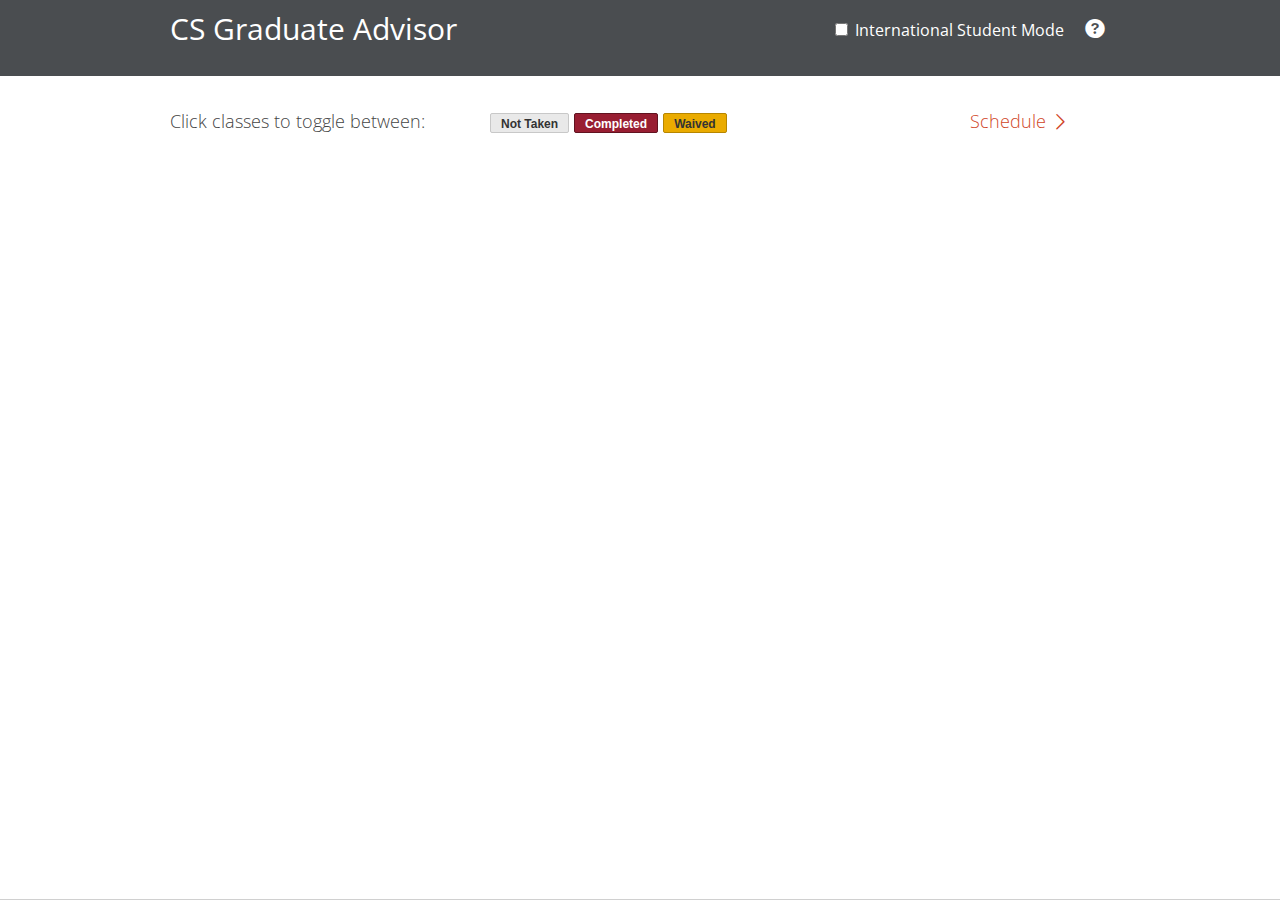
==== client/app/index.html @ e2f9afcc "Made help modal bigger so, hopefully, users won't have to scroll through it." ====
<!doctype html>
<html lang="en" ng-app="advisor">
  <head>
    <meta charset="utf-8">
    <meta http-equiv="X-UA-Compatible" content="IE=edge">
    <meta name="viewport" content="width=device-width, initial-scale=1">
    <title>UMSL Computer Science Graduate Advisor</title>

	<link href="css/gumby.css" rel="stylesheet">
	<link href="css/style.css" rel="stylesheet">

    <!-- HTML5 Shim and Respond.js IE8 support of HTML5 elements and media queries -->
    <!-- WARNING: Respond.js doesn't work if you view the page via file:// -->
    <!--[if lt IE 9]>
		<script src="https://oss.maxcdn.com/libs/html5shiv/3.7.0/html5shiv.js"></script>
		<script src="https://oss.maxcdn.com/libs/respond.js/1.4.2/respond.min.js"></script>
		<![endif]-->
  </head>
  <body ng-controller="MasterCtrl">
	<div class="navbar">
	  <div class="row">
		<h3 class="four columns logo">
		  <a href="#/">CS Graduate Advisor</a>
		</h3>
        <nav class="eight columns pull_right">
          <ul id="main-nav">
            <li>
              <input id="international-user" type="checkbox" ng-model="user.intl">
              <label for="international-user">International Student Mode</label>
            </li>
            <li>
              <i class="icon-help-circled help" ng-click="help = true"></i>
            </li>
          </ul>
        </nav>
	  </div>
      <adv-progress></adv-progress>
    </div>

    <adv-modal show="help" class="help">
      <h4>Need help?</h4>
      <p><a href="http://www.umsl.edu/mathcs/index.html" target="_blank">Department Home</a></p>
      <p><a href="http://www.umsl.edu/mathcs/graduate-studies/ms-compsci.html" target="_blank">Official Degree Requirements</a></p>
      <p>This system serves to help you, the UMSL Master's of Science in Computer Science student, see your progress through your courses and choose those that will help you complete your degree.</p>
      <p>The first step is to input those classes that you have completed or waived.  Click or tap once the box representing each class you have completed and twice the box for each class you have had waived.  If you want to read a description of a class, click the &quot;i&quot; symbol at the top right corner of each class box.  As you input your course history, the progress bars on the top of the screen will update to reflect your selections.</p>
      <p>Once you have marked courses to reflect your current progress, click the &quot;Schedule&quot; link to pick classes for the future.  You can either hand-pick classes in each semester, or use the Auto-Schedule function to have classes selected for you.  Either way, notifications will be displayed at the bottom of the page to help you determine which classes you still need to complete your degree.</p>
      <p>Click or tap the &quot;Auto-Schedule&quot; button to let the system pick classes for you.  A dialog will ask you your preferences for how many classes you would like to take per semester or in how many semesters you would like to graduate; all of these are optional.  Click the "Start Scheduling" button to ask the system to select your classes.</p>
      <p>The &quot;International Student Mode&quot; check-box enforces the requirement that students with study visas must take at least nine (9) hours every semester to be considered full-time and maintain their status.</p>
      <p>Keep in mind that there are non-course requirements for graduation.  After you have completed 21 hours of graduate study, you must notify the department administrative assistant the semester before you intend to graduate.  You must also attend five (5) or more department colloquia.</p>   
    </adv-modal>
      

    <adv-notify></adv-notify>
	<div ng-view></div>
	<script src="lib/angular/angular.js"></script>
	<script src="lib/angular/angular-route.js"></script>
	<script src="lib/fastclick/fastclick.js"></script>
	<script src="js/app.js"></script>
	<script src="js/services.js"></script>
	<script src="js/controllers.js"></script>
	<!-- <script src="js/filters.js"></script> -->
	<script src="js/directives.js"></script>
  </body>
</html>
---- client/app/css/gumby.css ----
@charset "UTF-8";
@import url(//fonts.googleapis.com/css?family=Open+Sans:400,300,600,700);
/**
* Gumby Framework
* ---------------
*
* Follow @gumbycss on twitter and spread the love.
* We worked super hard on making this awesome and released it to the web.
* All we ask is you leave this intact. #gumbyisawesome
*
* Gumby Framework
* http://gumbyframework.com
*
* Built with love by your friends @digitalsurgeons
* http://www.digitalsurgeons.com
*
* Free to use under the MIT license.
* http://www.opensource.org/licenses/mit-license.php
*/
html, body, div, span, applet, object, iframe, h1, h2, h3, h4, h5, h6, p, blockquote, pre, a, abbr, acronym, address, big, cite, code, del, dfn, em, img, ins, kbd, q, s, samp, small, strike, strong, sub, sup, tt, var, b, u, i, center, dl, dt, dd, ol, ul, li, fieldset, form, label, legend, table, caption, tbody, tfoot, thead, tr, th, td, article, aside, canvas, details, embed, figure, figcaption, footer, header, hgroup, menu, nav, output, ruby, section, summary, time, mark, audio, video { margin: 0; padding: 0; border: 0; font: inherit; font-size: 100%; vertical-align: baseline; }

html { line-height: 1; }

ol, ul { list-style: none; }

table { border-collapse: collapse; border-spacing: 0; }

caption, th, td { text-align: left; font-weight: normal; vertical-align: middle; }

q, blockquote { quotes: none; }
q:before, q:after, blockquote:before, blockquote:after { content: ""; content: none; }

a img { border: none; }

article, aside, details, figcaption, figure, footer, header, hgroup, menu, nav, section, summary { display: block; }

.pull_right { float: right; }

.pull_left { float: left; }

/* Base Styles */
* html { font-size: 100%; }

html { font-size: 16px; line-height: 1.625em; }

* { -webkit-box-sizing: border-box; -moz-box-sizing: border-box; box-sizing: border-box; }

body { background: white; font-family: "Open Sans"; font-weight: 400; color: #555555; position: relative; -webkit-font-smoothing: antialiased; -moz-osx-font-smoothing: grayscale; }
@media only screen and (max-width: 767px) { body { -webkit-text-size-adjust: none; -ms-text-size-adjust: none; width: 100%; min-width: 0; } }

html, body { height: 100%; }

.hide { display: none; }

.hide.active, .show { display: block; }

.icon-note.icon-left a:before, .icon-note.icon-right a:after, i.icon-note:before { content: "\266a"; height: inherit; }

.icon-note-beamed.icon-left a:before, .icon-note-beamed.icon-right a:after, i.icon-note-beamed:before { content: "\266b"; height: inherit; }

.icon-music.icon-left a:before, .icon-music.icon-right a:after, i.icon-music:before { content: "🎵"; height: inherit; }

.icon-search.icon-left a:before, .icon-search.icon-right a:after, i.icon-search:before { content: "🔍"; height: inherit; }

.icon-flashlight.icon-left a:before, .icon-flashlight.icon-right a:after, i.icon-flashlight:before { content: "🔦"; height: inherit; }

.icon-mail.icon-left a:before, .icon-mail.icon-right a:after, i.icon-mail:before { content: "\2709"; height: inherit; }

.icon-heart.icon-left a:before, .icon-heart.icon-right a:after, i.icon-heart:before { content: "\2665"; height: inherit; }

.icon-heart-empty.icon-left a:before, .icon-heart-empty.icon-right a:after, i.icon-heart-empty:before { content: "\2661"; height: inherit; }

.icon-star.icon-left a:before, .icon-star.icon-right a:after, i.icon-star:before { content: "\2605"; height: inherit; }

.icon-star-empty.icon-left a:before, .icon-star-empty.icon-right a:after, i.icon-star-empty:before { content: "\2606"; height: inherit; }

.icon-user.icon-left a:before, .icon-user.icon-right a:after, i.icon-user:before { content: "👤"; height: inherit; }

.icon-users.icon-left a:before, .icon-users.icon-right a:after, i.icon-users:before { content: "👥"; height: inherit; }

.icon-user-add.icon-left a:before, .icon-user-add.icon-right a:after, i.icon-user-add:before { content: "\e700"; height: inherit; }

.icon-video.icon-left a:before, .icon-video.icon-right a:after, i.icon-video:before { content: "🎬"; height: inherit; }

.icon-picture.icon-left a:before, .icon-picture.icon-right a:after, i.icon-picture:before { content: "🌄"; height: inherit; }

.icon-camera.icon-left a:before, .icon-camera.icon-right a:after, i.icon-camera:before { content: "📷"; height: inherit; }

.icon-layout.icon-left a:before, .icon-layout.icon-right a:after, i.icon-layout:before { content: "\268f"; height: inherit; }

.icon-menu.icon-left a:before, .icon-menu.icon-right a:after, i.icon-menu:before { content: "\2630"; height: inherit; }

.icon-check.icon-left a:before, .icon-check.icon-right a:after, i.icon-check:before { content: "\2713"; height: inherit; }

.icon-cancel.icon-left a:before, .icon-cancel.icon-right a:after, i.icon-cancel:before { content: "\2715"; height: inherit; }

.icon-cancel-circled.icon-left a:before, .icon-cancel-circled.icon-right a:after, i.icon-cancel-circled:before { content: "\2716"; height: inherit; }

.icon-cancel-squared.icon-left a:before, .icon-cancel-squared.icon-right a:after, i.icon-cancel-squared:before { content: "\274e"; height: inherit; }

.icon-plus.icon-left a:before, .icon-plus.icon-right a:after, i.icon-plus:before { content: "\2b"; height: inherit; }

.icon-plus-circled.icon-left a:before, .icon-plus-circled.icon-right a:after, i.icon-plus-circled:before { content: "\2795"; height: inherit; }

.icon-plus-squared.icon-left a:before, .icon-plus-squared.icon-right a:after, i.icon-plus-squared:before { content: "\229e"; height: inherit; }

.icon-minus.icon-left a:before, .icon-minus.icon-right a:after, i.icon-minus:before { content: "\2d"; height: inherit; }

.icon-minus-circled.icon-left a:before, .icon-minus-circled.icon-right a:after, i.icon-minus-circled:before { content: "\2796"; height: inherit; }

.icon-minus-squared.icon-left a:before, .icon-minus-squared.icon-right a:after, i.icon-minus-squared:before { content: "\229f"; height: inherit; }

.icon-help.icon-left a:before, .icon-help.icon-right a:after, i.icon-help:before { content: "\2753"; height: inherit; }

.icon-help-circled.icon-left a:before, .icon-help-circled.icon-right a:after, i.icon-help-circled:before { content: "\e704"; height: inherit; }

.icon-info.icon-left a:before, .icon-info.icon-right a:after, i.icon-info:before { content: "\2139"; height: inherit; }

.icon-info-circled.icon-left a:before, .icon-info-circled.icon-right a:after, i.icon-info-circled:before { content: "\e705"; height: inherit; }

.icon-back.icon-left a:before, .icon-back.icon-right a:after, i.icon-back:before { content: "🔙"; height: inherit; }

.icon-home.icon-left a:before, .icon-home.icon-right a:after, i.icon-home:before { content: "\2302"; height: inherit; }

.icon-link.icon-left a:before, .icon-link.icon-right a:after, i.icon-link:before { content: "🔗"; height: inherit; }

.icon-attach.icon-left a:before, .icon-attach.icon-right a:after, i.icon-attach:before { content: "📎"; height: inherit; }

.icon-lock.icon-left a:before, .icon-lock.icon-right a:after, i.icon-lock:before { content: "🔒"; height: inherit; }

.icon-lock-open.icon-left a:before, .icon-lock-open.icon-right a:after, i.icon-lock-open:before { content: "🔓"; height: inherit; }

.icon-eye.icon-left a:before, .icon-eye.icon-right a:after, i.icon-eye:before { content: "\e70a"; height: inherit; }

.icon-tag.icon-left a:before, .icon-tag.icon-right a:after, i.icon-tag:before { content: "\e70c"; height: inherit; }

.icon-bookmark.icon-left a:before, .icon-bookmark.icon-right a:after, i.icon-bookmark:before { content: "🔖"; height: inherit; }

.icon-bookmarks.icon-left a:before, .icon-bookmarks.icon-right a:after, i.icon-bookmarks:before { content: "📑"; height: inherit; }

.icon-flag.icon-left a:before, .icon-flag.icon-right a:after, i.icon-flag:before { content: "\2691"; height: inherit; }

.icon-thumbs-up.icon-left a:before, .icon-thumbs-up.icon-right a:after, i.icon-thumbs-up:before { content: "👍"; height: inherit; }

.icon-thumbs-down.icon-left a:before, .icon-thumbs-down.icon-right a:after, i.icon-thumbs-down:before { content: "👎"; height: inherit; }

.icon-download.icon-left a:before, .icon-download.icon-right a:after, i.icon-download:before { content: "📥"; height: inherit; }

.icon-upload.icon-left a:before, .icon-upload.icon-right a:after, i.icon-upload:before { content: "📤"; height: inherit; }

.icon-upload-cloud.icon-left a:before, .icon-upload-cloud.icon-right a:after, i.icon-upload-cloud:before { content: "\e711"; height: inherit; }

.icon-reply.icon-left a:before, .icon-reply.icon-right a:after, i.icon-reply:before { content: "\e712"; height: inherit; }

.icon-reply-all.icon-left a:before, .icon-reply-all.icon-right a:after, i.icon-reply-all:before { content: "\e713"; height: inherit; }

.icon-forward.icon-left a:before, .icon-forward.icon-right a:after, i.icon-forward:before { content: "\27a6"; height: inherit; }

.icon-quote.icon-left a:before, .icon-quote.icon-right a:after, i.icon-quote:before { content: "\275e"; height: inherit; }

.icon-code.icon-left a:before, .icon-code.icon-right a:after, i.icon-code:before { content: "\e714"; height: inherit; }

.icon-export.icon-left a:before, .icon-export.icon-right a:after, i.icon-export:before { content: "\e715"; height: inherit; }

.icon-pencil.icon-left a:before, .icon-pencil.icon-right a:after, i.icon-pencil:before { content: "\270e"; height: inherit; }

.icon-feather.icon-left a:before, .icon-feather.icon-right a:after, i.icon-feather:before { content: "\2712"; height: inherit; }

.icon-print.icon-left a:before, .icon-print.icon-right a:after, i.icon-print:before { content: "\e716"; height: inherit; }

.icon-retweet.icon-left a:before, .icon-retweet.icon-right a:after, i.icon-retweet:before { content: "\e717"; height: inherit; }

.icon-keyboard.icon-left a:before, .icon-keyboard.icon-right a:after, i.icon-keyboard:before { content: "\2328"; height: inherit; }

.icon-comment.icon-left a:before, .icon-comment.icon-right a:after, i.icon-comment:before { content: "\e718"; height: inherit; }

.icon-chat.icon-left a:before, .icon-chat.icon-right a:after, i.icon-chat:before { content: "\e720"; height: inherit; }

.icon-bell.icon-left a:before, .icon-bell.icon-right a:after, i.icon-bell:before { content: "🔔"; height: inherit; }

.icon-attention.icon-left a:before, .icon-attention.icon-right a:after, i.icon-attention:before { content: "\26a0"; height: inherit; }

.icon-alert.icon-left a:before, .icon-alert.icon-right a:after, i.icon-alert:before { content: "💥"; height: inherit; }

.icon-vcard.icon-left a:before, .icon-vcard.icon-right a:after, i.icon-vcard:before { content: "\e722"; height: inherit; }

.icon-address.icon-left a:before, .icon-address.icon-right a:after, i.icon-address:before { content: "\e723"; height: inherit; }

.icon-location.icon-left a:before, .icon-location.icon-right a:after, i.icon-location:before { content: "\e724"; height: inherit; }

.icon-map.icon-left a:before, .icon-map.icon-right a:after, i.icon-map:before { content: "\e727"; height: inherit; }

.icon-direction.icon-left a:before, .icon-direction.icon-right a:after, i.icon-direction:before { content: "\27a2"; height: inherit; }

.icon-compass.icon-left a:before, .icon-compass.icon-right a:after, i.icon-compass:before { content: "\e728"; height: inherit; }

.icon-cup.icon-left a:before, .icon-cup.icon-right a:after, i.icon-cup:before { content: "\2615"; height: inherit; }

.icon-trash.icon-left a:before, .icon-trash.icon-right a:after, i.icon-trash:before { content: "\e729"; height: inherit; }

.icon-doc.icon-left a:before, .icon-doc.icon-right a:after, i.icon-doc:before { content: "\e730"; height: inherit; }

.icon-docs.icon-left a:before, .icon-docs.icon-right a:after, i.icon-docs:before { content: "\e736"; height: inherit; }

.icon-doc-landscape.icon-left a:before, .icon-doc-landscape.icon-right a:after, i.icon-doc-landscape:before { content: "\e737"; height: inherit; }

.icon-doc-text.icon-left a:before, .icon-doc-text.icon-right a:after, i.icon-doc-text:before { content: "📄"; height: inherit; }

.icon-doc-text-inv.icon-left a:before, .icon-doc-text-inv.icon-right a:after, i.icon-doc-text-inv:before { content: "\e731"; height: inherit; }

.icon-newspaper.icon-left a:before, .icon-newspaper.icon-right a:after, i.icon-newspaper:before { content: "📰"; height: inherit; }

.icon-book-open.icon-left a:before, .icon-book-open.icon-right a:after, i.icon-book-open:before { content: "📖"; height: inherit; }

.icon-book.icon-left a:before, .icon-book.icon-right a:after, i.icon-book:before { content: "📕"; height: inherit; }

.icon-folder.icon-left a:before, .icon-folder.icon-right a:after, i.icon-folder:before { content: "📁"; height: inherit; }

.icon-archive.icon-left a:before, .icon-archive.icon-right a:after, i.icon-archive:before { content: "\e738"; height: inherit; }

.icon-box.icon-left a:before, .icon-box.icon-right a:after, i.icon-box:before { content: "📦"; height: inherit; }

.icon-rss.icon-left a:before, .icon-rss.icon-right a:after, i.icon-rss:before { content: "\e73a"; height: inherit; }

.icon-phone.icon-left a:before, .icon-phone.icon-right a:after, i.icon-phone:before { content: "📞"; height: inherit; }

.icon-cog.icon-left a:before, .icon-cog.icon-right a:after, i.icon-cog:before { content: "\2699"; height: inherit; }

.icon-tools.icon-left a:before, .icon-tools.icon-right a:after, i.icon-tools:before { content: "\2692"; height: inherit; }

.icon-share.icon-left a:before, .icon-share.icon-right a:after, i.icon-share:before { content: "\e73c"; height: inherit; }

.icon-shareable.icon-left a:before, .icon-shareable.icon-right a:after, i.icon-shareable:before { content: "\e73e"; height: inherit; }

.icon-basket.icon-left a:before, .icon-basket.icon-right a:after, i.icon-basket:before { content: "\e73d"; height: inherit; }

.icon-bag.icon-left a:before, .icon-bag.icon-right a:after, i.icon-bag:before { content: "👜"; height: inherit; }

.icon-calendar.icon-left a:before, .icon-calendar.icon-right a:after, i.icon-calendar:before { content: "📅"; height: inherit; }

.icon-login.icon-left a:before, .icon-login.icon-right a:after, i.icon-login:before { content: "\e740"; height: inherit; }

.icon-logout.icon-left a:before, .icon-logout.icon-right a:after, i.icon-logout:before { content: "\e741"; height: inherit; }

.icon-mic.icon-left a:before, .icon-mic.icon-right a:after, i.icon-mic:before { content: "🎤"; height: inherit; }

.icon-mute.icon-left a:before, .icon-mute.icon-right a:after, i.icon-mute:before { content: "🔇"; height: inherit; }

.icon-sound.icon-left a:before, .icon-sound.icon-right a:after, i.icon-sound:before { content: "🔊"; height: inherit; }

.icon-volume.icon-left a:before, .icon-volume.icon-right a:after, i.icon-volume:before { content: "\e742"; height: inherit; }

.icon-clock.icon-left a:before, .icon-clock.icon-right a:after, i.icon-clock:before { content: "🕔"; height: inherit; }

.icon-hourglass.icon-left a:before, .icon-hourglass.icon-right a:after, i.icon-hourglass:before { content: "\23f3"; height: inherit; }

.icon-lamp.icon-left a:before, .icon-lamp.icon-right a:after, i.icon-lamp:before { content: "💡"; height: inherit; }

.icon-light-down.icon-left a:before, .icon-light-down.icon-right a:after, i.icon-light-down:before { content: "🔅"; height: inherit; }

.icon-light-up.icon-left a:before, .icon-light-up.icon-right a:after, i.icon-light-up:before { content: "🔆"; height: inherit; }

.icon-adjust.icon-left a:before, .icon-adjust.icon-right a:after, i.icon-adjust:before { content: "\25d1"; height: inherit; }

.icon-block.icon-left a:before, .icon-block.icon-right a:after, i.icon-block:before { content: "🚫"; height: inherit; }

.icon-resize-full.icon-left a:before, .icon-resize-full.icon-right a:after, i.icon-resize-full:before { content: "\e744"; height: inherit; }

.icon-resize-small.icon-left a:before, .icon-resize-small.icon-right a:after, i.icon-resize-small:before { content: "\e746"; height: inherit; }

.icon-popup.icon-left a:before, .icon-popup.icon-right a:after, i.icon-popup:before { content: "\e74c"; height: inherit; }

.icon-publish.icon-left a:before, .icon-publish.icon-right a:after, i.icon-publish:before { content: "\e74d"; height: inherit; }

.icon-window.icon-left a:before, .icon-window.icon-right a:after, i.icon-window:before { content: "\e74e"; height: inherit; }

.icon-arrow-combo.icon-left a:before, .icon-arrow-combo.icon-right a:after, i.icon-arrow-combo:before { content: "\e74f"; height: inherit; }

.icon-down-circled.icon-left a:before, .icon-down-circled.icon-right a:after, i.icon-down-circled:before { content: "\e758"; height: inherit; }

.icon-left-circled.icon-left a:before, .icon-left-circled.icon-right a:after, i.icon-left-circled:before { content: "\e759"; height: inherit; }

.icon-right-circled.icon-left a:before, .icon-right-circled.icon-right a:after, i.icon-right-circled:before { content: "\e75a"; height: inherit; }

.icon-up-circled.icon-left a:before, .icon-up-circled.icon-right a:after, i.icon-up-circled:before { content: "\e75b"; height: inherit; }

.icon-down-open.icon-left a:before, .icon-down-open.icon-right a:after, i.icon-down-open:before { content: "\e75c"; height: inherit; }

.icon-left-open.icon-left a:before, .icon-left-open.icon-right a:after, i.icon-left-open:before { content: "\e75d"; height: inherit; }

.icon-right-open.icon-left a:before, .icon-right-open.icon-right a:after, i.icon-right-open:before { content: "\e75e"; height: inherit; }

.icon-up-open.icon-left a:before, .icon-up-open.icon-right a:after, i.icon-up-open:before { content: "\e75f"; height: inherit; }

.icon-down-open-mini.icon-left a:before, .icon-down-open-mini.icon-right a:after, i.icon-down-open-mini:before { content: "\e760"; height: inherit; }

.icon-left-open-mini.icon-left a:before, .icon-left-open-mini.icon-right a:after, i.icon-left-open-mini:before { content: "\e761"; height: inherit; }

.icon-right-open-mini.icon-left a:before, .icon-right-open-mini.icon-right a:after, i.icon-right-open-mini:before { content: "\e762"; height: inherit; }

.icon-up-open-mini.icon-left a:before, .icon-up-open-mini.icon-right a:after, i.icon-up-open-mini:before { content: "\e763"; height: inherit; }

.icon-down-open-big.icon-left a:before, .icon-down-open-big.icon-right a:after, i.icon-down-open-big:before { content: "\e764"; height: inherit; }

.icon-left-open-big.icon-left a:before, .icon-left-open-big.icon-right a:after, i.icon-left-open-big:before { content: "\e765"; height: inherit; }

.icon-right-open-big.icon-left a:before, .icon-right-open-big.icon-right a:after, i.icon-right-open-big:before { content: "\e766"; height: inherit; }

.icon-up-open-big.icon-left a:before, .icon-up-open-big.icon-right a:after, i.icon-up-open-big:before { content: "\e767"; height: inherit; }

.icon-down.icon-left a:before, .icon-down.icon-right a:after, i.icon-down:before { content: "\2b07"; height: inherit; }

.icon-arrow-left.icon-left a:before, .icon-arrow-left.icon-right a:after, i.icon-arrow-left:before { content: "\2b05"; height: inherit; }

.icon-arrow-right.icon-left a:before, .icon-arrow-right.icon-right a:after, i.icon-arrow-right:before { content: "\27a1"; height: inherit; }

.icon-up.icon-left a:before, .icon-up.icon-right a:after, i.icon-up:before { content: "\2b06"; height: inherit; }

.icon-down-dir.icon-left a:before, .icon-down-dir.icon-right a:after, i.icon-down-dir:before { content: "\25be"; height: inherit; }

.icon-left-dir.icon-left a:before, .icon-left-dir.icon-right a:after, i.icon-left-dir:before { content: "\25c2"; height: inherit; }

.icon-right-dir.icon-left a:before, .icon-right-dir.icon-right a:after, i.icon-right-dir:before { content: "\25b8"; height: inherit; }

.icon-up-dir.icon-left a:before, .icon-up-dir.icon-right a:after, i.icon-up-dir:before { content: "\25b4"; height: inherit; }

.icon-down-bold.icon-left a:before, .icon-down-bold.icon-right a:after, i.icon-down-bold:before { content: "\e4b0"; height: inherit; }

.icon-left-bold.icon-left a:before, .icon-left-bold.icon-right a:after, i.icon-left-bold:before { content: "\e4ad"; height: inherit; }

.icon-right-bold.icon-left a:before, .icon-right-bold.icon-right a:after, i.icon-right-bold:before { content: "\e4ae"; height: inherit; }

.icon-up-bold.icon-left a:before, .icon-up-bold.icon-right a:after, i.icon-up-bold:before { content: "\e4af"; height: inherit; }

.icon-down-thin.icon-left a:before, .icon-down-thin.icon-right a:after, i.icon-down-thin:before { content: "\2193"; height: inherit; }

.icon-left-thin.icon-left a:before, .icon-left-thin.icon-right a:after, i.icon-left-thin:before { content: "\2190"; height: inherit; }

.icon-right-thin.icon-left a:before, .icon-right-thin.icon-right a:after, i.icon-right-thin:before { content: "\2192"; height: inherit; }

.icon-up-thin.icon-left a:before, .icon-up-thin.icon-right a:after, i.icon-up-thin:before { content: "\2191"; height: inherit; }

.icon-ccw.icon-left a:before, .icon-ccw.icon-right a:after, i.icon-ccw:before { content: "\27f2"; height: inherit; }

.icon-cw.icon-left a:before, .icon-cw.icon-right a:after, i.icon-cw:before { content: "\27f3"; height: inherit; }

.icon-arrows-ccw.icon-left a:before, .icon-arrows-ccw.icon-right a:after, i.icon-arrows-ccw:before { content: "🔄"; height: inherit; }

.icon-level-down.icon-left a:before, .icon-level-down.icon-right a:after, i.icon-level-down:before { content: "\21b3"; height: inherit; }

.icon-level-up.icon-left a:before, .icon-level-up.icon-right a:after, i.icon-level-up:before { content: "\21b0"; height: inherit; }

.icon-shuffle.icon-left a:before, .icon-shuffle.icon-right a:after, i.icon-shuffle:before { content: "🔀"; height: inherit; }

.icon-loop.icon-left a:before, .icon-loop.icon-right a:after, i.icon-loop:before { content: "🔁"; height: inherit; }

.icon-switch.icon-left a:before, .icon-switch.icon-right a:after, i.icon-switch:before { content: "\21c6"; height: inherit; }

.icon-play.icon-left a:before, .icon-play.icon-right a:after, i.icon-play:before { content: "\25b6"; height: inherit; }

.icon-stop.icon-left a:before, .icon-stop.icon-right a:after, i.icon-stop:before { content: "\25a0"; height: inherit; }

.icon-pause.icon-left a:before, .icon-pause.icon-right a:after, i.icon-pause:before { content: "\2389"; height: inherit; }

.icon-record.icon-left a:before, .icon-record.icon-right a:after, i.icon-record:before { content: "\26ab"; height: inherit; }

.icon-to-end.icon-left a:before, .icon-to-end.icon-right a:after, i.icon-to-end:before { content: "\23ed"; height: inherit; }

.icon-to-start.icon-left a:before, .icon-to-start.icon-right a:after, i.icon-to-start:before { content: "\23ee"; height: inherit; }

.icon-fast-forward.icon-left a:before, .icon-fast-forward.icon-right a:after, i.icon-fast-forward:before { content: "\23e9"; height: inherit; }

.icon-fast-backward.icon-left a:before, .icon-fast-backward.icon-right a:after, i.icon-fast-backward:before { content: "\23ea"; height: inherit; }

.icon-progress-0.icon-left a:before, .icon-progress-0.icon-right a:after, i.icon-progress-0:before { content: "\e768"; height: inherit; }

.icon-progress-1.icon-left a:before, .icon-progress-1.icon-right a:after, i.icon-progress-1:before { content: "\e769"; height: inherit; }

.icon-progress-2.icon-left a:before, .icon-progress-2.icon-right a:after, i.icon-progress-2:before { content: "\e76a"; height: inherit; }

.icon-progress-3.icon-left a:before, .icon-progress-3.icon-right a:after, i.icon-progress-3:before { content: "\e76b"; height: inherit; }

.icon-target.icon-left a:before, .icon-target.icon-right a:after, i.icon-target:before { content: "🎯"; height: inherit; }

.icon-palette.icon-left a:before, .icon-palette.icon-right a:after, i.icon-palette:before { content: "🎨"; height: inherit; }

.icon-list.icon-left a:before, .icon-list.icon-right a:after, i.icon-list:before { content: "\e005"; height: inherit; }

.icon-list-add.icon-left a:before, .icon-list-add.icon-right a:after, i.icon-list-add:before { content: "\e003"; height: inherit; }

.icon-signal.icon-left a:before, .icon-signal.icon-right a:after, i.icon-signal:before { content: "📶"; height: inherit; }

.icon-trophy.icon-left a:before, .icon-trophy.icon-right a:after, i.icon-trophy:before { content: "🏆"; height: inherit; }

.icon-battery.icon-left a:before, .icon-battery.icon-right a:after, i.icon-battery:before { content: "🔋"; height: inherit; }

.icon-back-in-time.icon-left a:before, .icon-back-in-time.icon-right a:after, i.icon-back-in-time:before { content: "\e771"; height: inherit; }

.icon-monitor.icon-left a:before, .icon-monitor.icon-right a:after, i.icon-monitor:before { content: "💻"; height: inherit; }

.icon-mobile.icon-left a:before, .icon-mobile.icon-right a:after, i.icon-mobile:before { content: "📱"; height: inherit; }

.icon-network.icon-left a:before, .icon-network.icon-right a:after, i.icon-network:before { content: "\e776"; height: inherit; }

.icon-cd.icon-left a:before, .icon-cd.icon-right a:after, i.icon-cd:before { content: "💿"; height: inherit; }

.icon-inbox.icon-left a:before, .icon-inbox.icon-right a:after, i.icon-inbox:before { content: "\e777"; height: inherit; }

.icon-install.icon-left a:before, .icon-install.icon-right a:after, i.icon-install:before { content: "\e778"; height: inherit; }

.icon-globe.icon-left a:before, .icon-globe.icon-right a:after, i.icon-globe:before { content: "🌎"; height: inherit; }

.icon-cloud.icon-left a:before, .icon-cloud.icon-right a:after, i.icon-cloud:before { content: "\2601"; height: inherit; }

.icon-cloud-thunder.icon-left a:before, .icon-cloud-thunder.icon-right a:after, i.icon-cloud-thunder:before { content: "\26c8"; height: inherit; }

.icon-flash.icon-left a:before, .icon-flash.icon-right a:after, i.icon-flash:before { content: "\26a1"; height: inherit; }

.icon-moon.icon-left a:before, .icon-moon.icon-right a:after, i.icon-moon:before { content: "\263d"; height: inherit; }

.icon-flight.icon-left a:before, .icon-flight.icon-right a:after, i.icon-flight:before { content: "\2708"; height: inherit; }

.icon-paper-plane.icon-left a:before, .icon-paper-plane.icon-right a:after, i.icon-paper-plane:before { content: "\e79b"; height: inherit; }

.icon-leaf.icon-left a:before, .icon-leaf.icon-right a:after, i.icon-leaf:before { content: "🍂"; height: inherit; }

.icon-lifebuoy.icon-left a:before, .icon-lifebuoy.icon-right a:after, i.icon-lifebuoy:before { content: "\e788"; height: inherit; }

.icon-mouse.icon-left a:before, .icon-mouse.icon-right a:after, i.icon-mouse:before { content: "\e789"; height: inherit; }

.icon-briefcase.icon-left a:before, .icon-briefcase.icon-right a:after, i.icon-briefcase:before { content: "💼"; height: inherit; }

.icon-suitcase.icon-left a:before, .icon-suitcase.icon-right a:after, i.icon-suitcase:before { content: "\e78e"; height: inherit; }

.icon-dot.icon-left a:before, .icon-dot.icon-right a:after, i.icon-dot:before { content: "\e78b"; height: inherit; }

.icon-dot-2.icon-left a:before, .icon-dot-2.icon-right a:after, i.icon-dot-2:before { content: "\e78c"; height: inherit; }

.icon-dot-3.icon-left a:before, .icon-dot-3.icon-right a:after, i.icon-dot-3:before { content: "\e78d"; height: inherit; }

.icon-brush.icon-left a:before, .icon-brush.icon-right a:after, i.icon-brush:before { content: "\e79a"; height: inherit; }

.icon-magnet.icon-left a:before, .icon-magnet.icon-right a:after, i.icon-magnet:before { content: "\e7a1"; height: inherit; }

.icon-infinity.icon-left a:before, .icon-infinity.icon-right a:after, i.icon-infinity:before { content: "\221e"; height: inherit; }

.icon-erase.icon-left a:before, .icon-erase.icon-right a:after, i.icon-erase:before { content: "\232b"; height: inherit; }

.icon-chart-pie.icon-left a:before, .icon-chart-pie.icon-right a:after, i.icon-chart-pie:before { content: "\e751"; height: inherit; }

.icon-chart-line.icon-left a:before, .icon-chart-line.icon-right a:after, i.icon-chart-line:before { content: "📈"; height: inherit; }

.icon-chart-bar.icon-left a:before, .icon-chart-bar.icon-right a:after, i.icon-chart-bar:before { content: "📊"; height: inherit; }

.icon-chart-area.icon-left a:before, .icon-chart-area.icon-right a:after, i.icon-chart-area:before { content: "🔾"; height: inherit; }

.icon-tape.icon-left a:before, .icon-tape.icon-right a:after, i.icon-tape:before { content: "\2707"; height: inherit; }

.icon-graduation-cap.icon-left a:before, .icon-graduation-cap.icon-right a:after, i.icon-graduation-cap:before { content: "🎓"; height: inherit; }

.icon-language.icon-left a:before, .icon-language.icon-right a:after, i.icon-language:before { content: "\e752"; height: inherit; }

.icon-ticket.icon-left a:before, .icon-ticket.icon-right a:after, i.icon-ticket:before { content: "🎫"; height: inherit; }

.icon-water.icon-left a:before, .icon-water.icon-right a:after, i.icon-water:before { content: "💦"; height: inherit; }

.icon-droplet.icon-left a:before, .icon-droplet.icon-right a:after, i.icon-droplet:before { content: "💧"; height: inherit; }

.icon-air.icon-left a:before, .icon-air.icon-right a:after, i.icon-air:before { content: "\e753"; height: inherit; }

.icon-credit-card.icon-left a:before, .icon-credit-card.icon-right a:after, i.icon-credit-card:before { content: "💳"; height: inherit; }

.icon-floppy.icon-left a:before, .icon-floppy.icon-right a:after, i.icon-floppy:before { content: "💾"; height: inherit; }

.icon-clipboard.icon-left a:before, .icon-clipboard.icon-right a:after, i.icon-clipboard:before { content: "📋"; height: inherit; }

.icon-megaphone.icon-left a:before, .icon-megaphone.icon-right a:after, i.icon-megaphone:before { content: "📣"; height: inherit; }

.icon-database.icon-left a:before, .icon-database.icon-right a:after, i.icon-database:before { content: "\e754"; height: inherit; }

.icon-drive.icon-left a:before, .icon-drive.icon-right a:after, i.icon-drive:before { content: "\e755"; height: inherit; }

.icon-bucket.icon-left a:before, .icon-bucket.icon-right a:after, i.icon-bucket:before { content: "\e756"; height: inherit; }

.icon-thermometer.icon-left a:before, .icon-thermometer.icon-right a:after, i.icon-thermometer:before { content: "\e757"; height: inherit; }

.icon-key.icon-left a:before, .icon-key.icon-right a:after, i.icon-key:before { content: "🔑"; height: inherit; }

.icon-flow-cascade.icon-left a:before, .icon-flow-cascade.icon-right a:after, i.icon-flow-cascade:before { content: "\e790"; height: inherit; }

.icon-flow-branch.icon-left a:before, .icon-flow-branch.icon-right a:after, i.icon-flow-branch:before { content: "\e791"; height: inherit; }

.icon-flow-tree.icon-left a:before, .icon-flow-tree.icon-right a:after, i.icon-flow-tree:before { content: "\e792"; height: inherit; }

.icon-flow-line.icon-left a:before, .icon-flow-line.icon-right a:after, i.icon-flow-line:before { content: "\e793"; height: inherit; }

.icon-flow-parallel.icon-left a:before, .icon-flow-parallel.icon-right a:after, i.icon-flow-parallel:before { content: "\e794"; height: inherit; }

.icon-rocket.icon-left a:before, .icon-rocket.icon-right a:after, i.icon-rocket:before { content: "🚀"; height: inherit; }

.icon-gauge.icon-left a:before, .icon-gauge.icon-right a:after, i.icon-gauge:before { content: "\e7a2"; height: inherit; }

.icon-traffic-cone.icon-left a:before, .icon-traffic-cone.icon-right a:after, i.icon-traffic-cone:before { content: "\e7a3"; height: inherit; }

.icon-cc.icon-left a:before, .icon-cc.icon-right a:after, i.icon-cc:before { content: "\e7a5"; height: inherit; }

.icon-cc-by.icon-left a:before, .icon-cc-by.icon-right a:after, i.icon-cc-by:before { content: "\e7a6"; height: inherit; }

.icon-cc-nc.icon-left a:before, .icon-cc-nc.icon-right a:after, i.icon-cc-nc:before { content: "\e7a7"; height: inherit; }

.icon-cc-nc-eu.icon-left a:before, .icon-cc-nc-eu.icon-right a:after, i.icon-cc-nc-eu:before { content: "\e7a8"; height: inherit; }

.icon-cc-nc-jp.icon-left a:before, .icon-cc-nc-jp.icon-right a:after, i.icon-cc-nc-jp:before { content: "\e7a9"; height: inherit; }

.icon-cc-sa.icon-left a:before, .icon-cc-sa.icon-right a:after, i.icon-cc-sa:before { content: "\e7aa"; height: inherit; }

.icon-cc-nd.icon-left a:before, .icon-cc-nd.icon-right a:after, i.icon-cc-nd:before { content: "\e7ab"; height: inherit; }

.icon-cc-pd.icon-left a:before, .icon-cc-pd.icon-right a:after, i.icon-cc-pd:before { content: "\e7ac"; height: inherit; }

.icon-cc-zero.icon-left a:before, .icon-cc-zero.icon-right a:after, i.icon-cc-zero:before { content: "\e7ad"; height: inherit; }

.icon-cc-share.icon-left a:before, .icon-cc-share.icon-right a:after, i.icon-cc-share:before { content: "\e7ae"; height: inherit; }

.icon-cc-remix.icon-left a:before, .icon-cc-remix.icon-right a:after, i.icon-cc-remix:before { content: "\e7af"; height: inherit; }

.icon-github.icon-left a:before, .icon-github.icon-right a:after, i.icon-github:before { content: "\f300"; height: inherit; }

.icon-github-circled.icon-left a:before, .icon-github-circled.icon-right a:after, i.icon-github-circled:before { content: "\f301"; height: inherit; }

.icon-flickr.icon-left a:before, .icon-flickr.icon-right a:after, i.icon-flickr:before { content: "\f303"; height: inherit; }

.icon-flickr-circled.icon-left a:before, .icon-flickr-circled.icon-right a:after, i.icon-flickr-circled:before { content: "\f304"; height: inherit; }

.icon-vimeo.icon-left a:before, .icon-vimeo.icon-right a:after, i.icon-vimeo:before { content: "\f306"; height: inherit; }

.icon-vimeo-circled.icon-left a:before, .icon-vimeo-circled.icon-right a:after, i.icon-vimeo-circled:before { content: "\f307"; height: inherit; }

.icon-twitter.icon-left a:before, .icon-twitter.icon-right a:after, i.icon-twitter:before { content: "\f309"; height: inherit; }

.icon-twitter-circled.icon-left a:before, .icon-twitter-circled.icon-right a:after, i.icon-twitter-circled:before { content: "\f30a"; height: inherit; }

.icon-facebook.icon-left a:before, .icon-facebook.icon-right a:after, i.icon-facebook:before { content: "\f30c"; height: inherit; }

.icon-facebook-circled.icon-left a:before, .icon-facebook-circled.icon-right a:after, i.icon-facebook-circled:before { content: "\f30d"; height: inherit; }

.icon-facebook-squared.icon-left a:before, .icon-facebook-squared.icon-right a:after, i.icon-facebook-squared:before { content: "\f30e"; height: inherit; }

.icon-gplus.icon-left a:before, .icon-gplus.icon-right a:after, i.icon-gplus:before { content: "\f30f"; height: inherit; }

.icon-gplus-circled.icon-left a:before, .icon-gplus-circled.icon-right a:after, i.icon-gplus-circled:before { content: "\f310"; height: inherit; }

.icon-pinterest.icon-left a:before, .icon-pinterest.icon-right a:after, i.icon-pinterest:before { content: "\f312"; height: inherit; }

.icon-pinterest-circled.icon-left a:before, .icon-pinterest-circled.icon-right a:after, i.icon-pinterest-circled:before { content: "\f313"; height: inherit; }

.icon-tumblr.icon-left a:before, .icon-tumblr.icon-right a:after, i.icon-tumblr:before { content: "\f315"; height: inherit; }

.icon-tumblr-circled.icon-left a:before, .icon-tumblr-circled.icon-right a:after, i.icon-tumblr-circled:before { content: "\f316"; height: inherit; }

.icon-linkedin.icon-left a:before, .icon-linkedin.icon-right a:after, i.icon-linkedin:before { content: "\f318"; height: inherit; }

.icon-linkedin-circled.icon-left a:before, .icon-linkedin-circled.icon-right a:after, i.icon-linkedin-circled:before { content: "\f319"; height: inherit; }

.icon-dribbble.icon-left a:before, .icon-dribbble.icon-right a:after, i.icon-dribbble:before { content: "\f31b"; height: inherit; }

.icon-dribbble-circled.icon-left a:before, .icon-dribbble-circled.icon-right a:after, i.icon-dribbble-circled:before { content: "\f31c"; height: inherit; }

.icon-stumbleupon.icon-left a:before, .icon-stumbleupon.icon-right a:after, i.icon-stumbleupon:before { content: "\f31e"; height: inherit; }

.icon-stumbleupon-circled.icon-left a:before, .icon-stumbleupon-circled.icon-right a:after, i.icon-stumbleupon-circled:before { content: "\f31f"; height: inherit; }

.icon-lastfm.icon-left a:before, .icon-lastfm.icon-right a:after, i.icon-lastfm:before { content: "\f321"; height: inherit; }

.icon-lastfm-circled.icon-left a:before, .icon-lastfm-circled.icon-right a:after, i.icon-lastfm-circled:before { content: "\f322"; height: inherit; }

.icon-rdio.icon-left a:before, .icon-rdio.icon-right a:after, i.icon-rdio:before { content: "\f324"; height: inherit; }

.icon-rdio-circled.icon-left a:before, .icon-rdio-circled.icon-right a:after, i.icon-rdio-circled:before { content: "\f325"; height: inherit; }

.icon-spotify.icon-left a:before, .icon-spotify.icon-right a:after, i.icon-spotify:before { content: "\f327"; height: inherit; }

.icon-spotify-circled.icon-left a:before, .icon-spotify-circled.icon-right a:after, i.icon-spotify-circled:before { content: "\f328"; height: inherit; }

.icon-qq.icon-left a:before, .icon-qq.icon-right a:after, i.icon-qq:before { content: "\f32a"; height: inherit; }

.icon-instagram.icon-left a:before, .icon-instagram.icon-right a:after, i.icon-instagram:before { content: "\f32d"; height: inherit; }

.icon-dropbox.icon-left a:before, .icon-dropbox.icon-right a:after, i.icon-dropbox:before { content: "\f330"; height: inherit; }

.icon-evernote.icon-left a:before, .icon-evernote.icon-right a:after, i.icon-evernote:before { content: "\f333"; height: inherit; }

.icon-flattr.icon-left a:before, .icon-flattr.icon-right a:after, i.icon-flattr:before { content: "\f336"; height: inherit; }

.icon-skype.icon-left a:before, .icon-skype.icon-right a:after, i.icon-skype:before { content: "\f339"; height: inherit; }

.icon-skype-circled.icon-left a:before, .icon-skype-circled.icon-right a:after, i.icon-skype-circled:before { content: "\f33a"; height: inherit; }

.icon-renren.icon-left a:before, .icon-renren.icon-right a:after, i.icon-renren:before { content: "\f33c"; height: inherit; }

.icon-sina-weibo.icon-left a:before, .icon-sina-weibo.icon-right a:after, i.icon-sina-weibo:before { content: "\f33f"; height: inherit; }

.icon-paypal.icon-left a:before, .icon-paypal.icon-right a:after, i.icon-paypal:before { content: "\f342"; height: inherit; }

.icon-picasa.icon-left a:before, .icon-picasa.icon-right a:after, i.icon-picasa:before { content: "\f345"; height: inherit; }

.icon-soundcloud.icon-left a:before, .icon-soundcloud.icon-right a:after, i.icon-soundcloud:before { content: "\f348"; height: inherit; }

.icon-mixi.icon-left a:before, .icon-mixi.icon-right a:after, i.icon-mixi:before { content: "\f34b"; height: inherit; }

.icon-behance.icon-left a:before, .icon-behance.icon-right a:after, i.icon-behance:before { content: "\f34e"; height: inherit; }

.icon-google-circles.icon-left a:before, .icon-google-circles.icon-right a:after, i.icon-google-circles:before { content: "\f351"; height: inherit; }

.icon-vkontakte.icon-left a:before, .icon-vkontakte.icon-right a:after, i.icon-vkontakte:before { content: "\f354"; height: inherit; }

.icon-smashing.icon-left a:before, .icon-smashing.icon-right a:after, i.icon-smashing:before { content: "\f357"; height: inherit; }

.icon-sweden.icon-left a:before, .icon-sweden.icon-right a:after, i.icon-sweden:before { content: "\f601"; height: inherit; }

.icon-db-shape.icon-left a:before, .icon-db-shape.icon-right a:after, i.icon-db-shape:before { content: "\f600"; height: inherit; }

.icon-logo-db.icon-left a:before, .icon-logo-db.icon-right a:after, i.icon-logo-db:before { content: "\f603"; height: inherit; }

.fixed { position: fixed; }
.fixed.pinned { position: absolute; }
@media only screen and (max-width: 768px) { .fixed { position: relative !important; top: auto !important; left: auto !important; } }

.unfixed { position: relative !important; top: auto !important; left: auto !important; }

.text-center { text-align: center; }

.text-left { text-align: left; }

.text-right { text-align: right; }

/* Fonts */
@font-face { font-family: "entypo"; font-style: normal; font-weight: 400; src: url(../fonts/icons/entypo.eot); src: url("../fonts/icons/entypo.eot?#iefix") format("ie9-skip-eot"), url("../fonts/icons/entypo.woff") format("woff"), url("../fonts/icons/entypo.ttf") format("truetype"); }

/* Typography */
h1, h2, h3, h4, h5, h6 { font-family: "Open Sans"; font-weight: 300; color: #444444; text-rendering: optimizeLegibility; padding-top: 0.273em; line-height: 1.15538em; padding-bottom: 0.273em; }
h1 a, h2 a, h3 a, h4 a, h5 a, h6 a { color: #d04526; }

@media only screen and (max-width: 767px) { h1, h2, h3, h4, h5, h6 { word-wrap: break-word; } }
h1 { font-size: 68px; font-size: 4.25rem; }
h1.xlarge { font-size: 110px; font-size: 6.875rem; }
h1.xxlarge { font-size: 126px; font-size: 7.875rem; }
h1.absurd { font-size: 177px; font-size: 11.0625rem; }

h2 { font-size: 42px; font-size: 2.625rem; }

h3 { font-size: 30px; font-size: 1.875rem; }

h4 { font-size: 26px; font-size: 1.625rem; }

h5 { font-size: 18px; font-size: 1.125rem; }

h6 { font-size: 16px; font-size: 1rem; }

@media only screen and (max-width: 767px) { h1 { font-size: 42px; font-size: 2.625rem; }
  h2 { font-size: 36px; font-size: 2.25rem; } }
.subhead { color: #777; font-weight: normal; margin-bottom: 20px; }

/*=====================================================  Links & Paragraph styles  ======================================================*/
p { font-family: "Open Sans"; font-weight: 400; font-size: 16px; font-size: 1rem; margin-bottom: 13px; line-height: 1.625em; }
p.lead { font-size: 20px; font-size: 1.25rem; margin-bottom: 18px; }
@media only screen and (max-width: 768px) { p { font-size: 17.6px; font-size: 1.1rem; line-height: 1.625em; } }

a { color: #d04526; text-decoration: none; outline: 0; line-height: inherit; }
a:hover { color: #c03d20; }

/*=====================================================
 Lists  ======================================================*/
ul, ol { margin-bottom: 0.273em; }

ul { list-style: none outside; }

ol { list-style: decimal; margin-left: 30px; }

ul.square, ul.circle, ul.disc { margin-left: 25px; }
ul.square { list-style: square outside; }
ul.circle { list-style: circle outside; }
ul.disc { list-style: disc outside; }
ul ul { margin: 4px 0 5px 25px; }

ol ol { margin: 4px 0 5px 30px; }

li { padding-bottom: 0.273em; }

ul.large li { line-height: 21px; }

dl dt { font-weight: bold; font-size: 16px; font-size: 1rem; }

@media only screen and (max-width: 768px) { ul, ol, dl, p { text-align: left; } }
/* Mobile */
em { font-style: italic; line-height: inherit; }

strong { font-weight: 700; line-height: inherit; }

small { font-size: 56.4%; line-height: inherit; }

h1 small, h2 small, h3 small, h4 small, h5 small { color: #777; }

/*  Blockquotes  */
blockquote { line-height: 20px; color: #777; margin: 0 0 18px; padding: 9px 20px 0 19px; border-left: 5px solid #cccccc; }
blockquote p { line-height: 20px; color: #777; }
blockquote cite { display: block; font-size: 12px; font-size: 1.2rem; color: #555555; }
blockquote cite:before { content: "\2014 \0020"; }
blockquote cite a { color: #555555; }
blockquote cite a:visited { color: #555555; }

hr { border: 1px solid #cccccc; clear: both; margin: 16px 0 18px; height: 0; }

abbr, acronym { text-transform: uppercase; font-size: 90%; color: #222; border-bottom: 1px solid #cccccc; cursor: help; }

abbr { text-transform: none; }

/** Print styles.  Inlined to avoid required HTTP connection: www.phpied.com/delay-loading-your-print-css/ Credit to Paul Irish and HTML5 Boilerplate (html5boilerplate.com) */
@media print { * { background: transparent !important; color: black !important; text-shadow: none !important; filter: none !important; -ms-filter: none !important; }
  /* Black prints faster: sanbeiji.com/archives/953 */
  p a { color: #555555 !important; text-decoration: underline; }
  p a:visited { color: #555555 !important; text-decoration: underline; }
  p a[href]:after { content: " (" attr(href) ")"; }
  abbr[title]:after { content: " (" attr(title) ")"; }
  a[href^="javascript:"]:after, a[href^="#"]:after { content: ""; }
  /* Don't show links for images, or javascript/internal links */
  pre, blockquote { border: 1px solid #999; page-break-inside: avoid; }
  thead { display: table-header-group; }
  /* css-discuss.incutio.com/wiki/Printing_Tables */
  tr, img { page-break-inside: avoid; }
  @page { margin: 0.5cm; }
  p, h2, h3 { orphans: 3; widows: 3; }
  h2, h3 { page-break-after: avoid; } }
.row .pull_one.one.column:first-child, .row .pull_one.two.columns:first-child, .row .pull_one.three.columns:first-child, .row .pull_one.four.columns:first-child, .row .pull_one.five.columns:first-child, .row .pull_one.six.columns:first-child, .row .pull_one.seven.columns:first-child, .row .pull_one.eight.columns:first-child, .row .pull_one.nine.columns:first-child, .row .pull_one.ten.columns:first-child, .row .pull_two.one.column:first-child, .row .pull_two.two.columns:first-child, .row .pull_two.three.columns:first-child, .row .pull_two.four.columns:first-child, .row .pull_two.five.columns:first-child, .row .pull_two.six.columns:first-child, .row .pull_two.seven.columns:first-child, .row .pull_two.eight.columns:first-child, .row .pull_two.nine.columns:first-child, .row .pull_two.eleven.columns:first-child, .row .pull_three.one.column:first-child, .row .pull_three.two.columns:first-child, .row .pull_three.three.columns:first-child, .row .pull_three.four.columns:first-child, .row .pull_three.five.columns:first-child, .row .pull_three.six.columns:first-child, .row .pull_three.seven.columns:first-child, .row .pull_three.eight.columns:first-child, .row .pull_three.ten.columns:first-child, .row .pull_three.eleven.columns:first-child, .row .pull_four.one.column:first-child, .row .pull_four.two.columns:first-child, .row .pull_four.three.columns:first-child, .row .pull_four.four.columns:first-child, .row .pull_four.five.columns:first-child, .row .pull_four.six.columns:first-child, .row .pull_four.seven.columns:first-child, .row .pull_four.nine.columns:first-child, .row .pull_four.ten.columns:first-child, .row .pull_four.eleven.columns:first-child, .row .pull_five.one.column:first-child, .row .pull_five.two.columns:first-child, .row .pull_five.three.columns:first-child, .row .pull_five.four.columns:first-child, .row .pull_five.five.columns:first-child, .row .pull_five.six.columns:first-child, .row .pull_five.eight.columns:first-child, .row .pull_five.nine.columns:first-child, .row .pull_five.ten.columns:first-child, .row .pull_five.eleven.columns:first-child, .row .pull_six.one.column:first-child, .row .pull_six.two.columns:first-child, .row .pull_six.three.columns:first-child, .row .pull_six.four.columns:first-child, .row .pull_six.five.columns:first-child, .row .pull_six.seven.columns:first-child, .row .pull_six.eight.columns:first-child, .row .pull_six.nine.columns:first-child, .row .pull_six.ten.columns:first-child, .row .pull_six.eleven.columns:first-child, .row .pull_seven.one.column:first-child, .row .pull_seven.two.columns:first-child, .row .pull_seven.three.columns:first-child, .row .pull_seven.four.columns:first-child, .row .pull_seven.six.columns:first-child, .row .pull_seven.seven.columns:first-child, .row .pull_seven.eight.columns:first-child, .row .pull_seven.nine.columns:first-child, .row .pull_seven.ten.columns:first-child, .row .pull_seven.eleven.columns:first-child, .row .pull_eight.one.column:first-child, .row .pull_eight.two.columns:first-child, .row .pull_eight.three.columns:first-child, .row .pull_eight.five.columns:first-child, .row .pull_eight.six.columns:first-child, .row .pull_eight.seven.columns:first-child, .row .pull_eight.eight.columns:first-child, .row .pull_eight.nine.columns:first-child, .row .pull_eight.ten.columns:first-child, .row .pull_eight.eleven.columns:first-child, .row .pull_nine.one.column:first-child, .row .pull_nine.two.columns:first-child, .row .pull_nine.four.columns:first-child, .row .pull_nine.five.columns:first-child, .row .pull_nine.six.columns:first-child, .row .pull_nine.seven.columns:first-child, .row .pull_nine.eight.columns:first-child, .row .pull_nine.nine.columns:first-child, .row .pull_nine.ten.columns:first-child, .row .pull_nine.eleven.columns:first-child, .row .pull_ten.one.column:first-child, .row .pull_ten.three.columns:first-child, .row .pull_ten.four.columns:first-child, .row .pull_ten.five.columns:first-child, .row .pull_ten.six.columns:first-child, .row .pull_ten.seven.columns:first-child, .row .pull_ten.eight.columns:first-child, .row .pull_ten.nine.columns:first-child, .row .pull_ten.ten.columns:first-child, .row .pull_ten.eleven.columns:first-child, .row .pull_eleven.two.columns:first-child, .row .pull_eleven.three.columns:first-child, .row .pull_eleven.four.columns:first-child, .row .pull_eleven.five.columns:first-child, .row .pull_eleven.six.columns:first-child, .row .pull_eleven.seven.columns:first-child, .row .pull_eleven.eight.columns:first-child, .row .pull_eleven.nine.columns:first-child, .row .pull_eleven.ten.columns:first-child, .row .pull_eleven.eleven.columns:first-child, .sixteen.colgrid .row .pull_one.one.column:first-child, .sixteen.colgrid .row .pull_one.two.columns:first-child, .sixteen.colgrid .row .pull_one.three.columns:first-child, .sixteen.colgrid .row .pull_one.four.columns:first-child, .sixteen.colgrid .row .pull_one.five.columns:first-child, .sixteen.colgrid .row .pull_one.six.columns:first-child, .sixteen.colgrid .row .pull_one.seven.columns:first-child, .sixteen.colgrid .row .pull_one.eight.columns:first-child, .sixteen.colgrid .row .pull_one.nine.columns:first-child, .sixteen.colgrid .row .pull_one.ten.columns:first-child, .sixteen.colgrid .row .pull_one.eleven.columns:first-child, .sixteen.colgrid .row .pull_one.twelve.columns:first-child, .sixteen.colgrid .row .pull_one.thirteen.columns:first-child, .sixteen.colgrid .row .pull_one.fourteen.columns:first-child, .sixteen.colgrid .row .pull_two.one.column:first-child, .sixteen.colgrid .row .pull_two.two.columns:first-child, .sixteen.colgrid .row .pull_two.three.columns:first-child, .sixteen.colgrid .row .pull_two.four.columns:first-child, .sixteen.colgrid .row .pull_two.five.columns:first-child, .sixteen.colgrid .row .pull_two.six.columns:first-child, .sixteen.colgrid .row .pull_two.seven.columns:first-child, .sixteen.colgrid .row .pull_two.eight.columns:first-child, .sixteen.colgrid .row .pull_two.nine.columns:first-child, .sixteen.colgrid .row .pull_two.ten.columns:first-child, .sixteen.colgrid .row .pull_two.eleven.columns:first-child, .sixteen.colgrid .row .pull_two.twelve.columns:first-child, .sixteen.colgrid .row .pull_two.thirteen.columns:first-child, .sixteen.colgrid .row .pull_two.fifteen.columns:first-child, .sixteen.colgrid .row .pull_three.one.column:first-child, .sixteen.colgrid .row .pull_three.two.columns:first-child, .sixteen.colgrid .row .pull_three.three.columns:first-child, .sixteen.colgrid .row .pull_three.four.columns:first-child, .sixteen.colgrid .row .pull_three.five.columns:first-child, .sixteen.colgrid .row .pull_three.six.columns:first-child, .sixteen.colgrid .row .pull_three.seven.columns:first-child, .sixteen.colgrid .row .pull_three.eight.columns:first-child, .sixteen.colgrid .row .pull_three.nine.columns:first-child, .sixteen.colgrid .row .pull_three.ten.columns:first-child, .sixteen.colgrid .row .pull_three.eleven.columns:first-child, .sixteen.colgrid .row .pull_three.twelve.columns:first-child, .sixteen.colgrid .row .pull_three.fourteen.columns:first-child, .sixteen.colgrid .row .pull_three.fifteen.columns:first-child, .sixteen.colgrid .row .pull_four.one.column:first-child, .sixteen.colgrid .row .pull_four.two.columns:first-child, .sixteen.colgrid .row .pull_four.three.columns:first-child, .sixteen.colgrid .row .pull_four.four.columns:first-child, .sixteen.colgrid .row .pull_four.five.columns:first-child, .sixteen.colgrid .row .pull_four.six.columns:first-child, .sixteen.colgrid .row .pull_four.seven.columns:first-child, .sixteen.colgrid .row .pull_four.eight.columns:first-child, .sixteen.colgrid .row .pull_four.nine.columns:first-child, .sixteen.colgrid .row .pull_four.ten.columns:first-child, .sixteen.colgrid .row .pull_four.eleven.columns:first-child, .sixteen.colgrid .row .pull_four.thirteen.columns:first-child, .sixteen.colgrid .row .pull_four.fourteen.columns:first-child, .sixteen.colgrid .row .pull_four.fifteen.columns:first-child, .sixteen.colgrid .row .pull_five.one.column:first-child, .sixteen.colgrid .row .pull_five.two.columns:first-child, .sixteen.colgrid .row .pull_five.three.columns:first-child, .sixteen.colgrid .row .pull_five.four.columns:first-child, .sixteen.colgrid .row .pull_five.five.columns:first-child, .sixteen.colgrid .row .pull_five.six.columns:first-child, .sixteen.colgrid .row .pull_five.seven.columns:first-child, .sixteen.colgrid .row .pull_five.eight.columns:first-child, .sixteen.colgrid .row .pull_five.nine.columns:first-child, .sixteen.colgrid .row .pull_five.ten.columns:first-child, .sixteen.colgrid .row .pull_five.twelve.columns:first-child, .sixteen.colgrid .row .pull_five.thirteen.columns:first-child, .sixteen.colgrid .row .pull_five.fourteen.columns:first-child, .sixteen.colgrid .row .pull_five.fifteen.columns:first-child, .sixteen.colgrid .row .pull_six.one.column:first-child, .sixteen.colgrid .row .pull_six.two.columns:first-child, .sixteen.colgrid .row .pull_six.three.columns:first-child, .sixteen.colgrid .row .pull_six.four.columns:first-child, .sixteen.colgrid .row .pull_six.five.columns:first-child, .sixteen.colgrid .row .pull_six.six.columns:first-child, .sixteen.colgrid .row .pull_six.seven.columns:first-child, .sixteen.colgrid .row .pull_six.eight.columns:first-child, .sixteen.colgrid .row .pull_six.nine.columns:first-child, .sixteen.colgrid .row .pull_six.eleven.columns:first-child, .sixteen.colgrid .row .pull_six.twelve.columns:first-child, .sixteen.colgrid .row .pull_six.thirteen.columns:first-child, .sixteen.colgrid .row .pull_six.fourteen.columns:first-child, .sixteen.colgrid .row .pull_six.fifteen.columns:first-child, .sixteen.colgrid .row .pull_seven.one.column:first-child, .sixteen.colgrid .row .pull_seven.two.columns:first-child, .sixteen.colgrid .row .pull_seven.three.columns:first-child, .sixteen.colgrid .row .pull_seven.four.columns:first-child, .sixteen.colgrid .row .pull_seven.five.columns:first-child, .sixteen.colgrid .row .pull_seven.six.columns:first-child, .sixteen.colgrid .row .pull_seven.seven.columns:first-child, .sixteen.colgrid .row .pull_seven.eight.columns:first-child, .sixteen.colgrid .row .pull_seven.ten.columns:first-child, .sixteen.colgrid .row .pull_seven.eleven.columns:first-child, .sixteen.colgrid .row .pull_seven.twelve.columns:first-child, .sixteen.colgrid .row .pull_seven.thirteen.columns:first-child, .sixteen.colgrid .row .pull_seven.fourteen.columns:first-child, .sixteen.colgrid .row .pull_seven.fifteen.columns:first-child, .sixteen.colgrid .row .pull_eight.one.column:first-child, .sixteen.colgrid .row .pull_eight.two.columns:first-child, .sixteen.colgrid .row .pull_eight.three.columns:first-child, .sixteen.colgrid .row .pull_eight.four.columns:first-child, .sixteen.colgrid .row .pull_eight.five.columns:first-child, .sixteen.colgrid .row .pull_eight.six.columns:first-child, .sixteen.colgrid .row .pull_eight.seven.columns:first-child, .sixteen.colgrid .row .pull_eight.nine.columns:first-child, .sixteen.colgrid .row .pull_eight.ten.columns:first-child, .sixteen.colgrid .row .pull_eight.eleven.columns:first-child, .sixteen.colgrid .row .pull_eight.twelve.columns:first-child, .sixteen.colgrid .row .pull_eight.thirteen.columns:first-child, .sixteen.colgrid .row .pull_eight.fourteen.columns:first-child, .sixteen.colgrid .row .pull_eight.fifteen.columns:first-child, .sixteen.colgrid .row .pull_nine.one.column:first-child, .sixteen.colgrid .row .pull_nine.two.columns:first-child, .sixteen.colgrid .row .pull_nine.three.columns:first-child, .sixteen.colgrid .row .pull_nine.four.columns:first-child, .sixteen.colgrid .row .pull_nine.five.columns:first-child, .sixteen.colgrid .row .pull_nine.six.columns:first-child, .sixteen.colgrid .row .pull_nine.eight.columns:first-child, .sixteen.colgrid .row .pull_nine.nine.columns:first-child, .sixteen.colgrid .row .pull_nine.ten.columns:first-child, .sixteen.colgrid .row .pull_nine.eleven.columns:first-child, .sixteen.colgrid .row .pull_nine.twelve.columns:first-child, .sixteen.colgrid .row .pull_nine.thirteen.columns:first-child, .sixteen.colgrid .row .pull_nine.fourteen.columns:first-child, .sixteen.colgrid .row .pull_nine.fifteen.columns:first-child, .sixteen.colgrid .row .pull_ten.one.column:first-child, .sixteen.colgrid .row .pull_ten.two.columns:first-child, .sixteen.colgrid .row .pull_ten.three.columns:first-child, .sixteen.colgrid .row .pull_ten.four.columns:first-child, .sixteen.colgrid .row .pull_ten.five.columns:first-child, .sixteen.colgrid .row .pull_ten.seven.columns:first-child, .sixteen.colgrid .row .pull_ten.eight.columns:first-child, .sixteen.colgrid .row .pull_ten.nine.columns:first-child, .sixteen.colgrid .row .pull_ten.ten.columns:first-child, .sixteen.colgrid .row .pull_ten.eleven.columns:first-child, .sixteen.colgrid .row .pull_ten.twelve.columns:first-child, .sixteen.colgrid .row .pull_ten.thirteen.columns:first-child, .sixteen.colgrid .row .pull_ten.fourteen.columns:first-child, .sixteen.colgrid .row .pull_ten.fifteen.columns:first-child, .sixteen.colgrid .row .pull_eleven.one.column:first-child, .sixteen.colgrid .row .pull_eleven.two.columns:first-child, .sixteen.colgrid .row .pull_eleven.three.columns:first-child, .sixteen.colgrid .row .pull_eleven.four.columns:first-child, .sixteen.colgrid .row .pull_eleven.six.columns:first-child, .sixteen.colgrid .row .pull_eleven.seven.columns:first-child, .sixteen.colgrid .row .pull_eleven.eight.columns:first-child, .sixteen.colgrid .row .pull_eleven.nine.columns:first-child, .sixteen.colgrid .row .pull_eleven.ten.columns:first-child, .sixteen.colgrid .row .pull_eleven.eleven.columns:first-child, .sixteen.colgrid .row .pull_eleven.twelve.columns:first-child, .sixteen.colgrid .row .pull_eleven.thirteen.columns:first-child, .sixteen.colgrid .row .pull_eleven.fourteen.columns:first-child, .sixteen.colgrid .row .pull_eleven.fifteen.columns:first-child, .sixteen.colgrid .row .pull_twelve.one.column:first-child, .sixteen.colgrid .row .pull_twelve.two.columns:first-child, .sixteen.colgrid .row .pull_twelve.three.columns:first-child, .sixteen.colgrid .row .pull_twelve.five.columns:first-child, .sixteen.colgrid .row .pull_twelve.six.columns:first-child, .sixteen.colgrid .row .pull_twelve.seven.columns:first-child, .sixteen.colgrid .row .pull_twelve.eight.columns:first-child, .sixteen.colgrid .row .pull_twelve.nine.columns:first-child, .sixteen.colgrid .row .pull_twelve.ten.columns:first-child, .sixteen.colgrid .row .pull_twelve.eleven.columns:first-child, .sixteen.colgrid .row .pull_twelve.twelve.columns:first-child, .sixteen.colgrid .row .pull_twelve.thirteen.columns:first-child, .sixteen.colgrid .row .pull_twelve.fourteen.columns:first-child, .sixteen.colgrid .row .pull_twelve.fifteen.columns:first-child, .sixteen.colgrid .row .pull_thirteen.one.column:first-child, .sixteen.colgrid .row .pull_thirteen.two.columns:first-child, .sixteen.colgrid .row .pull_thirteen.four.columns:first-child, .sixteen.colgrid .row .pull_thirteen.five.columns:first-child, .sixteen.colgrid .row .pull_thirteen.six.columns:first-child, .sixteen.colgrid .row .pull_thirteen.seven.columns:first-child, .sixteen.colgrid .row .pull_thirteen.eight.columns:first-child, .sixteen.colgrid .row .pull_thirteen.nine.columns:first-child, .sixteen.colgrid .row .pull_thirteen.ten.columns:first-child, .sixteen.colgrid .row .pull_thirteen.eleven.columns:first-child, .sixteen.colgrid .row .pull_thirteen.twelve.columns:first-child, .sixteen.colgrid .row .pull_thirteen.thirteen.columns:first-child, .sixteen.colgrid .row .pull_thirteen.fourteen.columns:first-child, .sixteen.colgrid .row .pull_thirteen.fifteen.columns:first-child, .sixteen.colgrid .row .pull_fourteen.one.column:first-child, .sixteen.colgrid .row .pull_fourteen.three.columns:first-child, .sixteen.colgrid .row .pull_fourteen.four.columns:first-child, .sixteen.colgrid .row .pull_fourteen.five.columns:first-child, .sixteen.colgrid .row .pull_fourteen.six.columns:first-child, .sixteen.colgrid .row .pull_fourteen.seven.columns:first-child, .sixteen.colgrid .row .pull_fourteen.eight.columns:first-child, .sixteen.colgrid .row .pull_fourteen.nine.columns:first-child, .sixteen.colgrid .row .pull_fourteen.ten.columns:first-child, .sixteen.colgrid .row .pull_fourteen.eleven.columns:first-child, .sixteen.colgrid .row .pull_fourteen.twelve.columns:first-child, .sixteen.colgrid .row .pull_fourteen.thirteen.columns:first-child, .sixteen.colgrid .row .pull_fourteen.fourteen.columns:first-child, .sixteen.colgrid .row .pull_fourteen.fifteen.columns:first-child, .sixteen.colgrid .row .pull_fifteen.two.columns:first-child, .sixteen.colgrid .row .pull_fifteen.three.columns:first-child, .sixteen.colgrid .row .pull_fifteen.four.columns:first-child, .sixteen.colgrid .row .pull_fifteen.five.columns:first-child, .sixteen.colgrid .row .pull_fifteen.six.columns:first-child, .sixteen.colgrid .row .pull_fifteen.seven.columns:first-child, .sixteen.colgrid .row .pull_fifteen.eight.columns:first-child, .sixteen.colgrid .row .pull_fifteen.nine.columns:first-child, .sixteen.colgrid .row .pull_fifteen.ten.columns:first-child, .sixteen.colgrid .row .pull_fifteen.eleven.columns:first-child, .sixteen.colgrid .row .pull_fifteen.twelve.columns:first-child, .sixteen.colgrid .row .pull_fifteen.thirteen.columns:first-child, .sixteen.colgrid .row .pull_fifteen.fourteen.columns:first-child, .sixteen.colgrid .row .pull_fifteen.fifteen.columns:first-child { margin-left: 0; }

/*=================================================

	+++ LE GRID +++
	A Responsive Grid -- Gumby defaults to a standard 960 grid,
	but you can change it to whatever you'd like.
 ==================================================*/
/*.container {
	padding: 0 $gutter-in-px;
}*/
.row { width: 100%; max-width: 980px; min-width: 320px; margin: 0 auto; padding-left: 20px; padding-right: 20px; }
.row .row { min-width: 0; padding-left: 0; padding-right: 0; }

/* To fix the grid into a different size, set max-width to your desired width */
.column, .columns { margin-left: 2.12766%; float: left; min-height: 1px; -webkit-box-sizing: border-box; -moz-box-sizing: border-box; box-sizing: border-box; }

.column:first-child, .columns:first-child, .alpha { margin-left: 0; }

.column.omega, .columns.omega { float: right; }

/* Column Classes */
.row .one.column { width: 6.38298%; }
.row .one.columns { width: 6.38298%; }
.row .two.columns { width: 14.89362%; }
.row .three.columns { width: 23.40426%; }
.row .four.columns { width: 31.91489%; }
.row .five.columns { width: 40.42553%; }
.row .six.columns { width: 48.93617%; }
.row .seven.columns { width: 57.44681%; }
.row .eight.columns { width: 65.95745%; }
.row .nine.columns { width: 74.46809%; }
.row .ten.columns { width: 82.97872%; }
.row .eleven.columns { width: 91.48936%; }
.row .twelve.columns { width: 100%; }

/* Push and Pull Classes */
.row .push_one { margin-left: 10.6383%; }
.row .push_one:first-child { margin-left: 8.51064%; }
.row .pull_one.one.column { margin-left: -14.89362%; }
.row .pull_one.two.columns { margin-left: -23.40426%; }
.row .pull_one.three.columns { margin-left: -31.91489%; }
.row .pull_one.four.columns { margin-left: -40.42553%; }
.row .pull_one.five.columns { margin-left: -48.93617%; }
.row .pull_one.six.columns { margin-left: -57.44681%; }
.row .pull_one.seven.columns { margin-left: -65.95745%; }
.row .pull_one.eight.columns { margin-left: -74.46809%; }
.row .pull_one.nine.columns { margin-left: -82.97872%; }
.row .pull_one.ten.columns { margin-left: -91.48936%; }
.row .push_two { margin-left: 19.14894%; }
.row .push_two:first-child { margin-left: 17.02128%; }
.row .pull_two.one.column { margin-left: -23.40426%; }
.row .pull_two.two.columns { margin-left: -31.91489%; }
.row .pull_two.three.columns { margin-left: -40.42553%; }
.row .pull_two.four.columns { margin-left: -48.93617%; }
.row .pull_two.five.columns { margin-left: -57.44681%; }
.row .pull_two.six.columns { margin-left: -65.95745%; }
.row .pull_two.seven.columns { margin-left: -74.46809%; }
.row .pull_two.eight.columns { margin-left: -82.97872%; }
.row .pull_two.nine.columns { margin-left: -91.48936%; }
.row .pull_two.eleven.columns { margin-left: -108.51064%; }
.row .push_three { margin-left: 27.65957%; }
.row .push_three:first-child { margin-left: 25.53191%; }
.row .pull_three.one.column { margin-left: -31.91489%; }
.row .pull_three.two.columns { margin-left: -40.42553%; }
.row .pull_three.three.columns { margin-left: -48.93617%; }
.row .pull_three.four.columns { margin-left: -57.44681%; }
.row .pull_three.five.columns { margin-left: -65.95745%; }
.row .pull_three.six.columns { margin-left: -74.46809%; }
.row .pull_three.seven.columns { margin-left: -82.97872%; }
.row .pull_three.eight.columns { margin-left: -91.48936%; }
.row .pull_three.ten.columns { margin-left: -108.51064%; }
.row .pull_three.eleven.columns { margin-left: -117.02128%; }
.row .push_four { margin-left: 36.17021%; }
.row .push_four:first-child { margin-left: 34.04255%; }
.row .pull_four.one.column { margin-left: -40.42553%; }
.row .pull_four.two.columns { margin-left: -48.93617%; }
.row .pull_four.three.columns { margin-left: -57.44681%; }
.row .pull_four.four.columns { margin-left: -65.95745%; }
.row .pull_four.five.columns { margin-left: -74.46809%; }
.row .pull_four.six.columns { margin-left: -82.97872%; }
.row .pull_four.seven.columns { margin-left: -91.48936%; }
.row .pull_four.nine.columns { margin-left: -108.51064%; }
.row .pull_four.ten.columns { margin-left: -117.02128%; }
.row .pull_four.eleven.columns { margin-left: -125.53191%; }
.row .push_five { margin-left: 44.68085%; }
.row .push_five:first-child { margin-left: 42.55319%; }
.row .pull_five.one.column { margin-left: -48.93617%; }
.row .pull_five.two.columns { margin-left: -57.44681%; }
.row .pull_five.three.columns { margin-left: -65.95745%; }
.row .pull_five.four.columns { margin-left: -74.46809%; }
.row .pull_five.five.columns { margin-left: -82.97872%; }
.row .pull_five.six.columns { margin-left: -91.48936%; }
.row .pull_five.eight.columns { margin-left: -108.51064%; }
.row .pull_five.nine.columns { margin-left: -117.02128%; }
.row .pull_five.ten.columns { margin-left: -125.53191%; }
.row .pull_five.eleven.columns { margin-left: -134.04255%; }
.row .push_six { margin-left: 53.19149%; }
.row .push_six:first-child { margin-left: 51.06383%; }
.row .pull_six.one.column { margin-left: -57.44681%; }
.row .pull_six.two.columns { margin-left: -65.95745%; }
.row .pull_six.three.columns { margin-left: -74.46809%; }
.row .pull_six.four.columns { margin-left: -82.97872%; }
.row .pull_six.five.columns { margin-left: -91.48936%; }
.row .pull_six.seven.columns { margin-left: -108.51064%; }
.row .pull_six.eight.columns { margin-left: -117.02128%; }
.row .pull_six.nine.columns { margin-left: -125.53191%; }
.row .pull_six.ten.columns { margin-left: -134.04255%; }
.row .pull_six.eleven.columns { margin-left: -142.55319%; }
.row .push_seven { margin-left: 61.70213%; }
.row .push_seven:first-child { margin-left: 59.57447%; }
.row .pull_seven.one.column { margin-left: -65.95745%; }
.row .pull_seven.two.columns { margin-left: -74.46809%; }
.row .pull_seven.three.columns { margin-left: -82.97872%; }
.row .pull_seven.four.columns { margin-left: -91.48936%; }
.row .pull_seven.six.columns { margin-left: -108.51064%; }
.row .pull_seven.seven.columns { margin-left: -117.02128%; }
.row .pull_seven.eight.columns { margin-left: -125.53191%; }
.row .pull_seven.nine.columns { margin-left: -134.04255%; }
.row .pull_seven.ten.columns { margin-left: -142.55319%; }
.row .pull_seven.eleven.columns { margin-left: -151.06383%; }
.row .push_eight { margin-left: 70.21277%; }
.row .push_eight:first-child { margin-left: 68.08511%; }
.row .pull_eight.one.column { margin-left: -74.46809%; }
.row .pull_eight.two.columns { margin-left: -82.97872%; }
.row .pull_eight.three.columns { margin-left: -91.48936%; }
.row .pull_eight.five.columns { margin-left: -108.51064%; }
.row .pull_eight.six.columns { margin-left: -117.02128%; }
.row .pull_eight.seven.columns { margin-left: -125.53191%; }
.row .pull_eight.eight.columns { margin-left: -134.04255%; }
.row .pull_eight.nine.columns { margin-left: -142.55319%; }
.row .pull_eight.ten.columns { margin-left: -151.06383%; }
.row .pull_eight.eleven.columns { margin-left: -159.57447%; }
.row .push_nine { margin-left: 78.7234%; }
.row .push_nine:first-child { margin-left: 76.59574%; }
.row .pull_nine.one.column { margin-left: -82.97872%; }
.row .pull_nine.two.columns { margin-left: -91.48936%; }
.row .pull_nine.four.columns { margin-left: -108.51064%; }
.row .pull_nine.five.columns { margin-left: -117.02128%; }
.row .pull_nine.six.columns { margin-left: -125.53191%; }
.row .pull_nine.seven.columns { margin-left: -134.04255%; }
.row .pull_nine.eight.columns { margin-left: -142.55319%; }
.row .pull_nine.nine.columns { margin-left: -151.06383%; }
.row .pull_nine.ten.columns { margin-left: -159.57447%; }
.row .pull_nine.eleven.columns { margin-left: -168.08511%; }
.row .push_ten { margin-left: 87.23404%; }
.row .push_ten:first-child { margin-left: 85.10638%; }
.row .pull_ten.one.column { margin-left: -91.48936%; }
.row .pull_ten.three.columns { margin-left: -108.51064%; }
.row .pull_ten.four.columns { margin-left: -117.02128%; }
.row .pull_ten.five.columns { margin-left: -125.53191%; }
.row .pull_ten.six.columns { margin-left: -134.04255%; }
.row .pull_ten.seven.columns { margin-left: -142.55319%; }
.row .pull_ten.eight.columns { margin-left: -151.06383%; }
.row .pull_ten.nine.columns { margin-left: -159.57447%; }
.row .pull_ten.ten.columns { margin-left: -168.08511%; }
.row .pull_ten.eleven.columns { margin-left: -176.59574%; }
.row .push_eleven { margin-left: 95.74468%; }
.row .push_eleven:first-child { margin-left: 93.61702%; }
.row .pull_eleven.two.columns { margin-left: -108.51064%; }
.row .pull_eleven.three.columns { margin-left: -117.02128%; }
.row .pull_eleven.four.columns { margin-left: -125.53191%; }
.row .pull_eleven.five.columns { margin-left: -134.04255%; }
.row .pull_eleven.six.columns { margin-left: -142.55319%; }
.row .pull_eleven.seven.columns { margin-left: -151.06383%; }
.row .pull_eleven.eight.columns { margin-left: -159.57447%; }
.row .pull_eleven.nine.columns { margin-left: -168.08511%; }
.row .pull_eleven.ten.columns { margin-left: -176.59574%; }
.row .pull_eleven.eleven.columns { margin-left: -185.10638%; }

/* Centered Classes */
.row .one.centered { margin-left: 46.80851%; }
.row .two.centered { margin-left: 42.55319%; }
.row .three.centered { margin-left: 38.29787%; }
.row .four.centered { margin-left: 34.04255%; }
.row .five.centered { margin-left: 29.78723%; }
.row .six.centered { margin-left: 25.53191%; }
.row .seven.centered { margin-left: 21.2766%; }
.row .eight.centered { margin-left: 17.02128%; }
.row .nine.centered { margin-left: 12.76596%; }
.row .ten.centered { margin-left: 8.51064%; }
.row .eleven.centered { margin-left: 4.25532%; }

/* Hybrid Grid Columns */
.sixteen.colgrid .row .one.column { width: 4.25532%; }
.sixteen.colgrid .row .one.columns { width: 4.25532%; }
.sixteen.colgrid .row .two.columns { width: 10.6383%; }
.sixteen.colgrid .row .three.columns { width: 17.02128%; }
.sixteen.colgrid .row .four.columns { width: 23.40426%; }
.sixteen.colgrid .row .five.columns { width: 29.78723%; }
.sixteen.colgrid .row .six.columns { width: 36.17021%; }
.sixteen.colgrid .row .seven.columns { width: 42.55319%; }
.sixteen.colgrid .row .eight.columns { width: 48.93617%; }
.sixteen.colgrid .row .nine.columns { width: 55.31915%; }
.sixteen.colgrid .row .ten.columns { width: 61.70213%; }
.sixteen.colgrid .row .eleven.columns { width: 68.08511%; }
.sixteen.colgrid .row .twelve.columns { width: 74.46809%; }
.sixteen.colgrid .row .thirteen.columns { width: 80.85106%; }
.sixteen.colgrid .row .fourteen.columns { width: 87.23404%; }
.sixteen.colgrid .row .fifteen.columns { width: 93.61702%; }
.sixteen.colgrid .row .sixteen.columns { width: 100%; }

/* Hybrid Push and Pull Classes */
.sixteen.colgrid .row .push_one { margin-left: 8.51064%; }
.sixteen.colgrid .row .push_one:first-child { margin-left: 6.38298%; }
.sixteen.colgrid .row .pull_one.one.column { margin-left: -10.6383%; }
.sixteen.colgrid .row .pull_one.two.columns { margin-left: -17.02128%; }
.sixteen.colgrid .row .pull_one.three.columns { margin-left: -23.40426%; }
.sixteen.colgrid .row .pull_one.four.columns { margin-left: -29.78723%; }
.sixteen.colgrid .row .pull_one.five.columns { margin-left: -36.17021%; }
.sixteen.colgrid .row .pull_one.six.columns { margin-left: -42.55319%; }
.sixteen.colgrid .row .pull_one.seven.columns { margin-left: -48.93617%; }
.sixteen.colgrid .row .pull_one.eight.columns { margin-left: -55.31915%; }
.sixteen.colgrid .row .pull_one.nine.columns { margin-left: -61.70213%; }
.sixteen.colgrid .row .pull_one.ten.columns { margin-left: -68.08511%; }
.sixteen.colgrid .row .pull_one.eleven.columns { margin-left: -74.46809%; }
.sixteen.colgrid .row .pull_one.twelve.columns { margin-left: -80.85106%; }
.sixteen.colgrid .row .pull_one.thirteen.columns { margin-left: -87.23404%; }
.sixteen.colgrid .row .pull_one.fourteen.columns { margin-left: -93.61702%; }
.sixteen.colgrid .row .push_two { margin-left: 14.89362%; }
.sixteen.colgrid .row .push_two:first-child { margin-left: 12.76596%; }
.sixteen.colgrid .row .pull_two.one.column { margin-left: -17.02128%; }
.sixteen.colgrid .row .pull_two.two.columns { margin-left: -23.40426%; }
.sixteen.colgrid .row .pull_two.three.columns { margin-left: -29.78723%; }
.sixteen.colgrid .row .pull_two.four.columns { margin-left: -36.17021%; }
.sixteen.colgrid .row .pull_two.five.columns { margin-left: -42.55319%; }
.sixteen.colgrid .row .pull_two.six.columns { margin-left: -48.93617%; }
.sixteen.colgrid .row .pull_two.seven.columns { margin-left: -55.31915%; }
.sixteen.colgrid .row .pull_two.eight.columns { margin-left: -61.70213%; }
.sixteen.colgrid .row .pull_two.nine.columns { margin-left: -68.08511%; }
.sixteen.colgrid .row .pull_two.ten.columns { margin-left: -74.46809%; }
.sixteen.colgrid .row .pull_two.eleven.columns { margin-left: -80.85106%; }
.sixteen.colgrid .row .pull_two.twelve.columns { margin-left: -87.23404%; }
.sixteen.colgrid .row .pull_two.thirteen.columns { margin-left: -93.61702%; }
.sixteen.colgrid .row .pull_two.fifteen.columns { margin-left: -106.38298%; }
.sixteen.colgrid .row .push_three { margin-left: 21.2766%; }
.sixteen.colgrid .row .push_three:first-child { margin-left: 19.14894%; }
.sixteen.colgrid .row .pull_three.one.column { margin-left: -23.40426%; }
.sixteen.colgrid .row .pull_three.two.columns { margin-left: -29.78723%; }
.sixteen.colgrid .row .pull_three.three.columns { margin-left: -36.17021%; }
.sixteen.colgrid .row .pull_three.four.columns { margin-left: -42.55319%; }
.sixteen.colgrid .row .pull_three.five.columns { margin-left: -48.93617%; }
.sixteen.colgrid .row .pull_three.six.columns { margin-left: -55.31915%; }
.sixteen.colgrid .row .pull_three.seven.columns { margin-left: -61.70213%; }
.sixteen.colgrid .row .pull_three.eight.columns { margin-left: -68.08511%; }
.sixteen.colgrid .row .pull_three.nine.columns { margin-left: -74.46809%; }
.sixteen.colgrid .row .pull_three.ten.columns { margin-left: -80.85106%; }
.sixteen.colgrid .row .pull_three.eleven.columns { margin-left: -87.23404%; }
.sixteen.colgrid .row .pull_three.twelve.columns { margin-left: -93.61702%; }
.sixteen.colgrid .row .pull_three.fourteen.columns { margin-left: -106.38298%; }
.sixteen.colgrid .row .pull_three.fifteen.columns { margin-left: -112.76596%; }
.sixteen.colgrid .row .push_four { margin-left: 27.65957%; }
.sixteen.colgrid .row .push_four:first-child { margin-left: 25.53191%; }
.sixteen.colgrid .row .pull_four.one.column { margin-left: -29.78723%; }
.sixteen.colgrid .row .pull_four.two.columns { margin-left: -36.17021%; }
.sixteen.colgrid .row .pull_four.three.columns { margin-left: -42.55319%; }
.sixteen.colgrid .row .pull_four.four.columns { margin-left: -48.93617%; }
.sixteen.colgrid .row .pull_four.five.columns { margin-left: -55.31915%; }
.sixteen.colgrid .row .pull_four.six.columns { margin-left: -61.70213%; }
.sixteen.colgrid .row .pull_four.seven.columns { margin-left: -68.08511%; }
.sixteen.colgrid .row .pull_four.eight.columns { margin-left: -74.46809%; }
.sixteen.colgrid .row .pull_four.nine.columns { margin-left: -80.85106%; }
.sixteen.colgrid .row .pull_four.ten.columns { margin-left: -87.23404%; }
.sixteen.colgrid .row .pull_four.eleven.columns { margin-left: -93.61702%; }
.sixteen.colgrid .row .pull_four.thirteen.columns { margin-left: -106.38298%; }
.sixteen.colgrid .row .pull_four.fourteen.columns { margin-left: -112.76596%; }
.sixteen.colgrid .row .pull_four.fifteen.columns { margin-left: -119.14894%; }
.sixteen.colgrid .row .push_five { margin-left: 34.04255%; }
.sixteen.colgrid .row .push_five:first-child { margin-left: 31.91489%; }
.sixteen.colgrid .row .pull_five.one.column { margin-left: -36.17021%; }
.sixteen.colgrid .row .pull_five.two.columns { margin-left: -42.55319%; }
.sixteen.colgrid .row .pull_five.three.columns { margin-left: -48.93617%; }
.sixteen.colgrid .row .pull_five.four.columns { margin-left: -55.31915%; }
.sixteen.colgrid .row .pull_five.five.columns { margin-left: -61.70213%; }
.sixteen.colgrid .row .pull_five.six.columns { margin-left: -68.08511%; }
.sixteen.colgrid .row .pull_five.seven.columns { margin-left: -74.46809%; }
.sixteen.colgrid .row .pull_five.eight.columns { margin-left: -80.85106%; }
.sixteen.colgrid .row .pull_five.nine.columns { margin-left: -87.23404%; }
.sixteen.colgrid .row .pull_five.ten.columns { margin-left: -93.61702%; }
.sixteen.colgrid .row .pull_five.twelve.columns { margin-left: -106.38298%; }
.sixteen.colgrid .row .pull_five.thirteen.columns { margin-left: -112.76596%; }
.sixteen.colgrid .row .pull_five.fourteen.columns { margin-left: -119.14894%; }
.sixteen.colgrid .row .pull_five.fifteen.columns { margin-left: -125.53191%; }
.sixteen.colgrid .row .push_six { margin-left: 40.42553%; }
.sixteen.colgrid .row .push_six:first-child { margin-left: 38.29787%; }
.sixteen.colgrid .row .pull_six.one.column { margin-left: -42.55319%; }
.sixteen.colgrid .row .pull_six.two.columns { margin-left: -48.93617%; }
.sixteen.colgrid .row .pull_six.three.columns { margin-left: -55.31915%; }
.sixteen.colgrid .row .pull_six.four.columns { margin-left: -61.70213%; }
.sixteen.colgrid .row .pull_six.five.columns { margin-left: -68.08511%; }
.sixteen.colgrid .row .pull_six.six.columns { margin-left: -74.46809%; }
.sixteen.colgrid .row .pull_six.seven.columns { margin-left: -80.85106%; }
.sixteen.colgrid .row .pull_six.eight.columns { margin-left: -87.23404%; }
.sixteen.colgrid .row .pull_six.nine.columns { margin-left: -93.61702%; }
.sixteen.colgrid .row .pull_six.eleven.columns { margin-left: -106.38298%; }
.sixteen.colgrid .row .pull_six.twelve.columns { margin-left: -112.76596%; }
.sixteen.colgrid .row .pull_six.thirteen.columns { margin-left: -119.14894%; }
.sixteen.colgrid .row .pull_six.fourteen.columns { margin-left: -125.53191%; }
.sixteen.colgrid .row .pull_six.fifteen.columns { margin-left: -131.91489%; }
.sixteen.colgrid .row .push_seven { margin-left: 46.80851%; }
.sixteen.colgrid .row .push_seven:first-child { margin-left: 44.68085%; }
.sixteen.colgrid .row .pull_seven.one.column { margin-left: -48.93617%; }
.sixteen.colgrid .row .pull_seven.two.columns { margin-left: -55.31915%; }
.sixteen.colgrid .row .pull_seven.three.columns { margin-left: -61.70213%; }
.sixteen.colgrid .row .pull_seven.four.columns { margin-left: -68.08511%; }
.sixteen.colgrid .row .pull_seven.five.columns { margin-left: -74.46809%; }
.sixteen.colgrid .row .pull_seven.six.columns { margin-left: -80.85106%; }
.sixteen.colgrid .row .pull_seven.seven.columns { margin-left: -87.23404%; }
.sixteen.colgrid .row .pull_seven.eight.columns { margin-left: -93.61702%; }
.sixteen.colgrid .row .pull_seven.ten.columns { margin-left: -106.38298%; }
.sixteen.colgrid .row .pull_seven.eleven.columns { margin-left: -112.76596%; }
.sixteen.colgrid .row .pull_seven.twelve.columns { margin-left: -119.14894%; }
.sixteen.colgrid .row .pull_seven.thirteen.columns { margin-left: -125.53191%; }
.sixteen.colgrid .row .pull_seven.fourteen.columns { margin-left: -131.91489%; }
.sixteen.colgrid .row .pull_seven.fifteen.columns { margin-left: -138.29787%; }
.sixteen.colgrid .row .push_eight { margin-left: 53.19149%; }
.sixteen.colgrid .row .push_eight:first-child { margin-left: 51.06383%; }
.sixteen.colgrid .row .pull_eight.one.column { margin-left: -55.31915%; }
.sixteen.colgrid .row .pull_eight.two.columns { margin-left: -61.70213%; }
.sixteen.colgrid .row .pull_eight.three.columns { margin-left: -68.08511%; }
.sixteen.colgrid .row .pull_eight.four.columns { margin-left: -74.46809%; }
.sixteen.colgrid .row .pull_eight.five.columns { margin-left: -80.85106%; }
.sixteen.colgrid .row .pull_eight.six.columns { margin-left: -87.23404%; }
.sixteen.colgrid .row .pull_eight.seven.columns { margin-left: -93.61702%; }
.sixteen.colgrid .row .pull_eight.nine.columns { margin-left: -106.38298%; }
.sixteen.colgrid .row .pull_eight.ten.columns { margin-left: -112.76596%; }
.sixteen.colgrid .row .pull_eight.eleven.columns { margin-left: -119.14894%; }
.sixteen.colgrid .row .pull_eight.twelve.columns { margin-left: -125.53191%; }
.sixteen.colgrid .row .pull_eight.thirteen.columns { margin-left: -131.91489%; }
.sixteen.colgrid .row .pull_eight.fourteen.columns { margin-left: -138.29787%; }
.sixteen.colgrid .row .pull_eight.fifteen.columns { margin-left: -144.68085%; }
.sixteen.colgrid .row .push_nine { margin-left: 59.57447%; }
.sixteen.colgrid .row .push_nine:first-child { margin-left: 57.44681%; }
.sixteen.colgrid .row .pull_nine.one.column { margin-left: -61.70213%; }
.sixteen.colgrid .row .pull_nine.two.columns { margin-left: -68.08511%; }
.sixteen.colgrid .row .pull_nine.three.columns { margin-left: -74.46809%; }
.sixteen.colgrid .row .pull_nine.four.columns { margin-left: -80.85106%; }
.sixteen.colgrid .row .pull_nine.five.columns { margin-left: -87.23404%; }
.sixteen.colgrid .row .pull_nine.six.columns { margin-left: -93.61702%; }
.sixteen.colgrid .row .pull_nine.eight.columns { margin-left: -106.38298%; }
.sixteen.colgrid .row .pull_nine.nine.columns { margin-left: -112.76596%; }
.sixteen.colgrid .row .pull_nine.ten.columns { margin-left: -119.14894%; }
.sixteen.colgrid .row .pull_nine.eleven.columns { margin-left: -125.53191%; }
.sixteen.colgrid .row .pull_nine.twelve.columns { margin-left: -131.91489%; }
.sixteen.colgrid .row .pull_nine.thirteen.columns { margin-left: -138.29787%; }
.sixteen.colgrid .row .pull_nine.fourteen.columns { margin-left: -144.68085%; }
.sixteen.colgrid .row .pull_nine.fifteen.columns { margin-left: -151.06383%; }
.sixteen.colgrid .row .push_ten { margin-left: 65.95745%; }
.sixteen.colgrid .row .push_ten:first-child { margin-left: 63.82979%; }
.sixteen.colgrid .row .pull_ten.one.column { margin-left: -68.08511%; }
.sixteen.colgrid .row .pull_ten.two.columns { margin-left: -74.46809%; }
.sixteen.colgrid .row .pull_ten.three.columns { margin-left: -80.85106%; }
.sixteen.colgrid .row .pull_ten.four.columns { margin-left: -87.23404%; }
.sixteen.colgrid .row .pull_ten.five.columns { margin-left: -93.61702%; }
.sixteen.colgrid .row .pull_ten.seven.columns { margin-left: -106.38298%; }
.sixteen.colgrid .row .pull_ten.eight.columns { margin-left: -112.76596%; }
.sixteen.colgrid .row .pull_ten.nine.columns { margin-left: -119.14894%; }
.sixteen.colgrid .row .pull_ten.ten.columns { margin-left: -125.53191%; }
.sixteen.colgrid .row .pull_ten.eleven.columns { margin-left: -131.91489%; }
.sixteen.colgrid .row .pull_ten.twelve.columns { margin-left: -138.29787%; }
.sixteen.colgrid .row .pull_ten.thirteen.columns { margin-left: -144.68085%; }
.sixteen.colgrid .row .pull_ten.fourteen.columns { margin-left: -151.06383%; }
.sixteen.colgrid .row .pull_ten.fifteen.columns { margin-left: -157.44681%; }
.sixteen.colgrid .row .push_eleven { margin-left: 72.34043%; }
.sixteen.colgrid .row .push_eleven:first-child { margin-left: 70.21277%; }
.sixteen.colgrid .row .pull_eleven.one.column { margin-left: -74.46809%; }
.sixteen.colgrid .row .pull_eleven.two.columns { margin-left: -80.85106%; }
.sixteen.colgrid .row .pull_eleven.three.columns { margin-left: -87.23404%; }
.sixteen.colgrid .row .pull_eleven.four.columns { margin-left: -93.61702%; }
.sixteen.colgrid .row .pull_eleven.six.columns { margin-left: -106.38298%; }
.sixteen.colgrid .row .pull_eleven.seven.columns { margin-left: -112.76596%; }
.sixteen.colgrid .row .pull_eleven.eight.columns { margin-left: -119.14894%; }
.sixteen.colgrid .row .pull_eleven.nine.columns { margin-left: -125.53191%; }
.sixteen.colgrid .row .pull_eleven.ten.columns { margin-left: -131.91489%; }
.sixteen.colgrid .row .pull_eleven.eleven.columns { margin-left: -138.29787%; }
.sixteen.colgrid .row .pull_eleven.twelve.columns { margin-left: -144.68085%; }
.sixteen.colgrid .row .pull_eleven.thirteen.columns { margin-left: -151.06383%; }
.sixteen.colgrid .row .pull_eleven.fourteen.columns { margin-left: -157.44681%; }
.sixteen.colgrid .row .pull_eleven.fifteen.columns { margin-left: -163.82979%; }
.sixteen.colgrid .row .push_twelve { margin-left: 78.7234%; }
.sixteen.colgrid .row .push_twelve:first-child { margin-left: 76.59574%; }
.sixteen.colgrid .row .pull_twelve.one.column { margin-left: -80.85106%; }
.sixteen.colgrid .row .pull_twelve.two.columns { margin-left: -87.23404%; }
.sixteen.colgrid .row .pull_twelve.three.columns { margin-left: -93.61702%; }
.sixteen.colgrid .row .pull_twelve.five.columns { margin-left: -106.38298%; }
.sixteen.colgrid .row .pull_twelve.six.columns { margin-left: -112.76596%; }
.sixteen.colgrid .row .pull_twelve.seven.columns { margin-left: -119.14894%; }
.sixteen.colgrid .row .pull_twelve.eight.columns { margin-left: -125.53191%; }
.sixteen.colgrid .row .pull_twelve.nine.columns { margin-left: -131.91489%; }
.sixteen.colgrid .row .pull_twelve.ten.columns { margin-left: -138.29787%; }
.sixteen.colgrid .row .pull_twelve.eleven.columns { margin-left: -144.68085%; }
.sixteen.colgrid .row .pull_twelve.twelve.columns { margin-left: -151.06383%; }
.sixteen.colgrid .row .pull_twelve.thirteen.columns { margin-left: -157.44681%; }
.sixteen.colgrid .row .pull_twelve.fourteen.columns { margin-left: -163.82979%; }
.sixteen.colgrid .row .pull_twelve.fifteen.columns { margin-left: -170.21277%; }
.sixteen.colgrid .row .push_thirteen { margin-left: 85.10638%; }
.sixteen.colgrid .row .push_thirteen:first-child { margin-left: 82.97872%; }
.sixteen.colgrid .row .pull_thirteen.one.column { margin-left: -87.23404%; }
.sixteen.colgrid .row .pull_thirteen.two.columns { margin-left: -93.61702%; }
.sixteen.colgrid .row .pull_thirteen.four.columns { margin-left: -106.38298%; }
.sixteen.colgrid .row .pull_thirteen.five.columns { margin-left: -112.76596%; }
.sixteen.colgrid .row .pull_thirteen.six.columns { margin-left: -119.14894%; }
.sixteen.colgrid .row .pull_thirteen.seven.columns { margin-left: -125.53191%; }
.sixteen.colgrid .row .pull_thirteen.eight.columns { margin-left: -131.91489%; }
.sixteen.colgrid .row .pull_thirteen.nine.columns { margin-left: -138.29787%; }
.sixteen.colgrid .row .pull_thirteen.ten.columns { margin-left: -144.68085%; }
.sixteen.colgrid .row .pull_thirteen.eleven.columns { margin-left: -151.06383%; }
.sixteen.colgrid .row .pull_thirteen.twelve.columns { margin-left: -157.44681%; }
.sixteen.colgrid .row .pull_thirteen.thirteen.columns { margin-left: -163.82979%; }
.sixteen.colgrid .row .pull_thirteen.fourteen.columns { margin-left: -170.21277%; }
.sixteen.colgrid .row .pull_thirteen.fifteen.columns { margin-left: -176.59574%; }
.sixteen.colgrid .row .push_fourteen { margin-left: 91.48936%; }
.sixteen.colgrid .row .push_fourteen:first-child { margin-left: 89.3617%; }
.sixteen.colgrid .row .pull_fourteen.one.column { margin-left: -93.61702%; }
.sixteen.colgrid .row .pull_fourteen.three.columns { margin-left: -106.38298%; }
.sixteen.colgrid .row .pull_fourteen.four.columns { margin-left: -112.76596%; }
.sixteen.colgrid .row .pull_fourteen.five.columns { margin-left: -119.14894%; }
.sixteen.colgrid .row .pull_fourteen.six.columns { margin-left: -125.53191%; }
.sixteen.colgrid .row .pull_fourteen.seven.columns { margin-left: -131.91489%; }
.sixteen.colgrid .row .pull_fourteen.eight.columns { margin-left: -138.29787%; }
.sixteen.colgrid .row .pull_fourteen.nine.columns { margin-left: -144.68085%; }
.sixteen.colgrid .row .pull_fourteen.ten.columns { margin-left: -151.06383%; }
.sixteen.colgrid .row .pull_fourteen.eleven.columns { margin-left: -157.44681%; }
.sixteen.colgrid .row .pull_fourteen.twelve.columns { margin-left: -163.82979%; }
.sixteen.colgrid .row .pull_fourteen.thirteen.columns { margin-left: -170.21277%; }
.sixteen.colgrid .row .pull_fourteen.fourteen.columns { margin-left: -176.59574%; }
.sixteen.colgrid .row .pull_fourteen.fifteen.columns { margin-left: -182.97872%; }
.sixteen.colgrid .row .push_fifteen { margin-left: 97.87234%; }
.sixteen.colgrid .row .push_fifteen:first-child { margin-left: 95.74468%; }
.sixteen.colgrid .row .pull_fifteen.two.columns { margin-left: -106.38298%; }
.sixteen.colgrid .row .pull_fifteen.three.columns { margin-left: -112.76596%; }
.sixteen.colgrid .row .pull_fifteen.four.columns { margin-left: -119.14894%; }
.sixteen.colgrid .row .pull_fifteen.five.columns { margin-left: -125.53191%; }
.sixteen.colgrid .row .pull_fifteen.six.columns { margin-left: -131.91489%; }
.sixteen.colgrid .row .pull_fifteen.seven.columns { margin-left: -138.29787%; }
.sixteen.colgrid .row .pull_fifteen.eight.columns { margin-left: -144.68085%; }
.sixteen.colgrid .row .pull_fifteen.nine.columns { margin-left: -151.06383%; }
.sixteen.colgrid .row .pull_fifteen.ten.columns { margin-left: -157.44681%; }
.sixteen.colgrid .row .pull_fifteen.eleven.columns { margin-left: -163.82979%; }
.sixteen.colgrid .row .pull_fifteen.twelve.columns { margin-left: -170.21277%; }
.sixteen.colgrid .row .pull_fifteen.thirteen.columns { margin-left: -176.59574%; }
.sixteen.colgrid .row .pull_fifteen.fourteen.columns { margin-left: -182.97872%; }
.sixteen.colgrid .row .pull_fifteen.fifteen.columns { margin-left: -189.3617%; }

.row .pull_one.one.column:first-child, .row .pull_one.two.columns:first-child, .row .pull_one.three.columns:first-child, .row .pull_one.four.columns:first-child, .row .pull_one.five.columns:first-child, .row .pull_one.six.columns:first-child, .row .pull_one.seven.columns:first-child, .row .pull_one.eight.columns:first-child, .row .pull_one.nine.columns:first-child, .row .pull_one.ten.columns:first-child, .row .pull_two.one.column:first-child, .row .pull_two.two.columns:first-child, .row .pull_two.three.columns:first-child, .row .pull_two.four.columns:first-child, .row .pull_two.five.columns:first-child, .row .pull_two.six.columns:first-child, .row .pull_two.seven.columns:first-child, .row .pull_two.eight.columns:first-child, .row .pull_two.nine.columns:first-child, .row .pull_two.eleven.columns:first-child, .row .pull_three.one.column:first-child, .row .pull_three.two.columns:first-child, .row .pull_three.three.columns:first-child, .row .pull_three.four.columns:first-child, .row .pull_three.five.columns:first-child, .row .pull_three.six.columns:first-child, .row .pull_three.seven.columns:first-child, .row .pull_three.eight.columns:first-child, .row .pull_three.ten.columns:first-child, .row .pull_three.eleven.columns:first-child, .row .pull_four.one.column:first-child, .row .pull_four.two.columns:first-child, .row .pull_four.three.columns:first-child, .row .pull_four.four.columns:first-child, .row .pull_four.five.columns:first-child, .row .pull_four.six.columns:first-child, .row .pull_four.seven.columns:first-child, .row .pull_four.nine.columns:first-child, .row .pull_four.ten.columns:first-child, .row .pull_four.eleven.columns:first-child, .row .pull_five.one.column:first-child, .row .pull_five.two.columns:first-child, .row .pull_five.three.columns:first-child, .row .pull_five.four.columns:first-child, .row .pull_five.five.columns:first-child, .row .pull_five.six.columns:first-child, .row .pull_five.eight.columns:first-child, .row .pull_five.nine.columns:first-child, .row .pull_five.ten.columns:first-child, .row .pull_five.eleven.columns:first-child, .row .pull_six.one.column:first-child, .row .pull_six.two.columns:first-child, .row .pull_six.three.columns:first-child, .row .pull_six.four.columns:first-child, .row .pull_six.five.columns:first-child, .row .pull_six.seven.columns:first-child, .row .pull_six.eight.columns:first-child, .row .pull_six.nine.columns:first-child, .row .pull_six.ten.columns:first-child, .row .pull_six.eleven.columns:first-child, .row .pull_seven.one.column:first-child, .row .pull_seven.two.columns:first-child, .row .pull_seven.three.columns:first-child, .row .pull_seven.four.columns:first-child, .row .pull_seven.six.columns:first-child, .row .pull_seven.seven.columns:first-child, .row .pull_seven.eight.columns:first-child, .row .pull_seven.nine.columns:first-child, .row .pull_seven.ten.columns:first-child, .row .pull_seven.eleven.columns:first-child, .row .pull_eight.one.column:first-child, .row .pull_eight.two.columns:first-child, .row .pull_eight.three.columns:first-child, .row .pull_eight.five.columns:first-child, .row .pull_eight.six.columns:first-child, .row .pull_eight.seven.columns:first-child, .row .pull_eight.eight.columns:first-child, .row .pull_eight.nine.columns:first-child, .row .pull_eight.ten.columns:first-child, .row .pull_eight.eleven.columns:first-child, .row .pull_nine.one.column:first-child, .row .pull_nine.two.columns:first-child, .row .pull_nine.four.columns:first-child, .row .pull_nine.five.columns:first-child, .row .pull_nine.six.columns:first-child, .row .pull_nine.seven.columns:first-child, .row .pull_nine.eight.columns:first-child, .row .pull_nine.nine.columns:first-child, .row .pull_nine.ten.columns:first-child, .row .pull_nine.eleven.columns:first-child, .row .pull_ten.one.column:first-child, .row .pull_ten.three.columns:first-child, .row .pull_ten.four.columns:first-child, .row .pull_ten.five.columns:first-child, .row .pull_ten.six.columns:first-child, .row .pull_ten.seven.columns:first-child, .row .pull_ten.eight.columns:first-child, .row .pull_ten.nine.columns:first-child, .row .pull_ten.ten.columns:first-child, .row .pull_ten.eleven.columns:first-child, .row .pull_eleven.two.columns:first-child, .row .pull_eleven.three.columns:first-child, .row .pull_eleven.four.columns:first-child, .row .pull_eleven.five.columns:first-child, .row .pull_eleven.six.columns:first-child, .row .pull_eleven.seven.columns:first-child, .row .pull_eleven.eight.columns:first-child, .row .pull_eleven.nine.columns:first-child, .row .pull_eleven.ten.columns:first-child, .row .pull_eleven.eleven.columns:first-child, .sixteen.colgrid .row .pull_one.one.column:first-child, .sixteen.colgrid .row .pull_one.two.columns:first-child, .sixteen.colgrid .row .pull_one.three.columns:first-child, .sixteen.colgrid .row .pull_one.four.columns:first-child, .sixteen.colgrid .row .pull_one.five.columns:first-child, .sixteen.colgrid .row .pull_one.six.columns:first-child, .sixteen.colgrid .row .pull_one.seven.columns:first-child, .sixteen.colgrid .row .pull_one.eight.columns:first-child, .sixteen.colgrid .row .pull_one.nine.columns:first-child, .sixteen.colgrid .row .pull_one.ten.columns:first-child, .sixteen.colgrid .row .pull_one.eleven.columns:first-child, .sixteen.colgrid .row .pull_one.twelve.columns:first-child, .sixteen.colgrid .row .pull_one.thirteen.columns:first-child, .sixteen.colgrid .row .pull_one.fourteen.columns:first-child, .sixteen.colgrid .row .pull_two.one.column:first-child, .sixteen.colgrid .row .pull_two.two.columns:first-child, .sixteen.colgrid .row .pull_two.three.columns:first-child, .sixteen.colgrid .row .pull_two.four.columns:first-child, .sixteen.colgrid .row .pull_two.five.columns:first-child, .sixteen.colgrid .row .pull_two.six.columns:first-child, .sixteen.colgrid .row .pull_two.seven.columns:first-child, .sixteen.colgrid .row .pull_two.eight.columns:first-child, .sixteen.colgrid .row .pull_two.nine.columns:first-child, .sixteen.colgrid .row .pull_two.ten.columns:first-child, .sixteen.colgrid .row .pull_two.eleven.columns:first-child, .sixteen.colgrid .row .pull_two.twelve.columns:first-child, .sixteen.colgrid .row .pull_two.thirteen.columns:first-child, .sixteen.colgrid .row .pull_two.fifteen.columns:first-child, .sixteen.colgrid .row .pull_three.one.column:first-child, .sixteen.colgrid .row .pull_three.two.columns:first-child, .sixteen.colgrid .row .pull_three.three.columns:first-child, .sixteen.colgrid .row .pull_three.four.columns:first-child, .sixteen.colgrid .row .pull_three.five.columns:first-child, .sixteen.colgrid .row .pull_three.six.columns:first-child, .sixteen.colgrid .row .pull_three.seven.columns:first-child, .sixteen.colgrid .row .pull_three.eight.columns:first-child, .sixteen.colgrid .row .pull_three.nine.columns:first-child, .sixteen.colgrid .row .pull_three.ten.columns:first-child, .sixteen.colgrid .row .pull_three.eleven.columns:first-child, .sixteen.colgrid .row .pull_three.twelve.columns:first-child, .sixteen.colgrid .row .pull_three.fourteen.columns:first-child, .sixteen.colgrid .row .pull_three.fifteen.columns:first-child, .sixteen.colgrid .row .pull_four.one.column:first-child, .sixteen.colgrid .row .pull_four.two.columns:first-child, .sixteen.colgrid .row .pull_four.three.columns:first-child, .sixteen.colgrid .row .pull_four.four.columns:first-child, .sixteen.colgrid .row .pull_four.five.columns:first-child, .sixteen.colgrid .row .pull_four.six.columns:first-child, .sixteen.colgrid .row .pull_four.seven.columns:first-child, .sixteen.colgrid .row .pull_four.eight.columns:first-child, .sixteen.colgrid .row .pull_four.nine.columns:first-child, .sixteen.colgrid .row .pull_four.ten.columns:first-child, .sixteen.colgrid .row .pull_four.eleven.columns:first-child, .sixteen.colgrid .row .pull_four.thirteen.columns:first-child, .sixteen.colgrid .row .pull_four.fourteen.columns:first-child, .sixteen.colgrid .row .pull_four.fifteen.columns:first-child, .sixteen.colgrid .row .pull_five.one.column:first-child, .sixteen.colgrid .row .pull_five.two.columns:first-child, .sixteen.colgrid .row .pull_five.three.columns:first-child, .sixteen.colgrid .row .pull_five.four.columns:first-child, .sixteen.colgrid .row .pull_five.five.columns:first-child, .sixteen.colgrid .row .pull_five.six.columns:first-child, .sixteen.colgrid .row .pull_five.seven.columns:first-child, .sixteen.colgrid .row .pull_five.eight.columns:first-child, .sixteen.colgrid .row .pull_five.nine.columns:first-child, .sixteen.colgrid .row .pull_five.ten.columns:first-child, .sixteen.colgrid .row .pull_five.twelve.columns:first-child, .sixteen.colgrid .row .pull_five.thirteen.columns:first-child, .sixteen.colgrid .row .pull_five.fourteen.columns:first-child, .sixteen.colgrid .row .pull_five.fifteen.columns:first-child, .sixteen.colgrid .row .pull_six.one.column:first-child, .sixteen.colgrid .row .pull_six.two.columns:first-child, .sixteen.colgrid .row .pull_six.three.columns:first-child, .sixteen.colgrid .row .pull_six.four.columns:first-child, .sixteen.colgrid .row .pull_six.five.columns:first-child, .sixteen.colgrid .row .pull_six.six.columns:first-child, .sixteen.colgrid .row .pull_six.seven.columns:first-child, .sixteen.colgrid .row .pull_six.eight.columns:first-child, .sixteen.colgrid .row .pull_six.nine.columns:first-child, .sixteen.colgrid .row .pull_six.eleven.columns:first-child, .sixteen.colgrid .row .pull_six.twelve.columns:first-child, .sixteen.colgrid .row .pull_six.thirteen.columns:first-child, .sixteen.colgrid .row .pull_six.fourteen.columns:first-child, .sixteen.colgrid .row .pull_six.fifteen.columns:first-child, .sixteen.colgrid .row .pull_seven.one.column:first-child, .sixteen.colgrid .row .pull_seven.two.columns:first-child, .sixteen.colgrid .row .pull_seven.three.columns:first-child, .sixteen.colgrid .row .pull_seven.four.columns:first-child, .sixteen.colgrid .row .pull_seven.five.columns:first-child, .sixteen.colgrid .row .pull_seven.six.columns:first-child, .sixteen.colgrid .row .pull_seven.seven.columns:first-child, .sixteen.colgrid .row .pull_seven.eight.columns:first-child, .sixteen.colgrid .row .pull_seven.ten.columns:first-child, .sixteen.colgrid .row .pull_seven.eleven.columns:first-child, .sixteen.colgrid .row .pull_seven.twelve.columns:first-child, .sixteen.colgrid .row .pull_seven.thirteen.columns:first-child, .sixteen.colgrid .row .pull_seven.fourteen.columns:first-child, .sixteen.colgrid .row .pull_seven.fifteen.columns:first-child, .sixteen.colgrid .row .pull_eight.one.column:first-child, .sixteen.colgrid .row .pull_eight.two.columns:first-child, .sixteen.colgrid .row .pull_eight.three.columns:first-child, .sixteen.colgrid .row .pull_eight.four.columns:first-child, .sixteen.colgrid .row .pull_eight.five.columns:first-child, .sixteen.colgrid .row .pull_eight.six.columns:first-child, .sixteen.colgrid .row .pull_eight.seven.columns:first-child, .sixteen.colgrid .row .pull_eight.nine.columns:first-child, .sixteen.colgrid .row .pull_eight.ten.columns:first-child, .sixteen.colgrid .row .pull_eight.eleven.columns:first-child, .sixteen.colgrid .row .pull_eight.twelve.columns:first-child, .sixteen.colgrid .row .pull_eight.thirteen.columns:first-child, .sixteen.colgrid .row .pull_eight.fourteen.columns:first-child, .sixteen.colgrid .row .pull_eight.fifteen.columns:first-child, .sixteen.colgrid .row .pull_nine.one.column:first-child, .sixteen.colgrid .row .pull_nine.two.columns:first-child, .sixteen.colgrid .row .pull_nine.three.columns:first-child, .sixteen.colgrid .row .pull_nine.four.columns:first-child, .sixteen.colgrid .row .pull_nine.five.columns:first-child, .sixteen.colgrid .row .pull_nine.six.columns:first-child, .sixteen.colgrid .row .pull_nine.eight.columns:first-child, .sixteen.colgrid .row .pull_nine.nine.columns:first-child, .sixteen.colgrid .row .pull_nine.ten.columns:first-child, .sixteen.colgrid .row .pull_nine.eleven.columns:first-child, .sixteen.colgrid .row .pull_nine.twelve.columns:first-child, .sixteen.colgrid .row .pull_nine.thirteen.columns:first-child, .sixteen.colgrid .row .pull_nine.fourteen.columns:first-child, .sixteen.colgrid .row .pull_nine.fifteen.columns:first-child, .sixteen.colgrid .row .pull_ten.one.column:first-child, .sixteen.colgrid .row .pull_ten.two.columns:first-child, .sixteen.colgrid .row .pull_ten.three.columns:first-child, .sixteen.colgrid .row .pull_ten.four.columns:first-child, .sixteen.colgrid .row .pull_ten.five.columns:first-child, .sixteen.colgrid .row .pull_ten.seven.columns:first-child, .sixteen.colgrid .row .pull_ten.eight.columns:first-child, .sixteen.colgrid .row .pull_ten.nine.columns:first-child, .sixteen.colgrid .row .pull_ten.ten.columns:first-child, .sixteen.colgrid .row .pull_ten.eleven.columns:first-child, .sixteen.colgrid .row .pull_ten.twelve.columns:first-child, .sixteen.colgrid .row .pull_ten.thirteen.columns:first-child, .sixteen.colgrid .row .pull_ten.fourteen.columns:first-child, .sixteen.colgrid .row .pull_ten.fifteen.columns:first-child, .sixteen.colgrid .row .pull_eleven.one.column:first-child, .sixteen.colgrid .row .pull_eleven.two.columns:first-child, .sixteen.colgrid .row .pull_eleven.three.columns:first-child, .sixteen.colgrid .row .pull_eleven.four.columns:first-child, .sixteen.colgrid .row .pull_eleven.six.columns:first-child, .sixteen.colgrid .row .pull_eleven.seven.columns:first-child, .sixteen.colgrid .row .pull_eleven.eight.columns:first-child, .sixteen.colgrid .row .pull_eleven.nine.columns:first-child, .sixteen.colgrid .row .pull_eleven.ten.columns:first-child, .sixteen.colgrid .row .pull_eleven.eleven.columns:first-child, .sixteen.colgrid .row .pull_eleven.twelve.columns:first-child, .sixteen.colgrid .row .pull_eleven.thirteen.columns:first-child, .sixteen.colgrid .row .pull_eleven.fourteen.columns:first-child, .sixteen.colgrid .row .pull_eleven.fifteen.columns:first-child, .sixteen.colgrid .row .pull_twelve.one.column:first-child, .sixteen.colgrid .row .pull_twelve.two.columns:first-child, .sixteen.colgrid .row .pull_twelve.three.columns:first-child, .sixteen.colgrid .row .pull_twelve.five.columns:first-child, .sixteen.colgrid .row .pull_twelve.six.columns:first-child, .sixteen.colgrid .row .pull_twelve.seven.columns:first-child, .sixteen.colgrid .row .pull_twelve.eight.columns:first-child, .sixteen.colgrid .row .pull_twelve.nine.columns:first-child, .sixteen.colgrid .row .pull_twelve.ten.columns:first-child, .sixteen.colgrid .row .pull_twelve.eleven.columns:first-child, .sixteen.colgrid .row .pull_twelve.twelve.columns:first-child, .sixteen.colgrid .row .pull_twelve.thirteen.columns:first-child, .sixteen.colgrid .row .pull_twelve.fourteen.columns:first-child, .sixteen.colgrid .row .pull_twelve.fifteen.columns:first-child, .sixteen.colgrid .row .pull_thirteen.one.column:first-child, .sixteen.colgrid .row .pull_thirteen.two.columns:first-child, .sixteen.colgrid .row .pull_thirteen.four.columns:first-child, .sixteen.colgrid .row .pull_thirteen.five.columns:first-child, .sixteen.colgrid .row .pull_thirteen.six.columns:first-child, .sixteen.colgrid .row .pull_thirteen.seven.columns:first-child, .sixteen.colgrid .row .pull_thirteen.eight.columns:first-child, .sixteen.colgrid .row .pull_thirteen.nine.columns:first-child, .sixteen.colgrid .row .pull_thirteen.ten.columns:first-child, .sixteen.colgrid .row .pull_thirteen.eleven.columns:first-child, .sixteen.colgrid .row .pull_thirteen.twelve.columns:first-child, .sixteen.colgrid .row .pull_thirteen.thirteen.columns:first-child, .sixteen.colgrid .row .pull_thirteen.fourteen.columns:first-child, .sixteen.colgrid .row .pull_thirteen.fifteen.columns:first-child, .sixteen.colgrid .row .pull_fourteen.one.column:first-child, .sixteen.colgrid .row .pull_fourteen.three.columns:first-child, .sixteen.colgrid .row .pull_fourteen.four.columns:first-child, .sixteen.colgrid .row .pull_fourteen.five.columns:first-child, .sixteen.colgrid .row .pull_fourteen.six.columns:first-child, .sixteen.colgrid .row .pull_fourteen.seven.columns:first-child, .sixteen.colgrid .row .pull_fourteen.eight.columns:first-child, .sixteen.colgrid .row .pull_fourteen.nine.columns:first-child, .sixteen.colgrid .row .pull_fourteen.ten.columns:first-child, .sixteen.colgrid .row .pull_fourteen.eleven.columns:first-child, .sixteen.colgrid .row .pull_fourteen.twelve.columns:first-child, .sixteen.colgrid .row .pull_fourteen.thirteen.columns:first-child, .sixteen.colgrid .row .pull_fourteen.fourteen.columns:first-child, .sixteen.colgrid .row .pull_fourteen.fifteen.columns:first-child, .sixteen.colgrid .row .pull_fifteen.two.columns:first-child, .sixteen.colgrid .row .pull_fifteen.three.columns:first-child, .sixteen.colgrid .row .pull_fifteen.four.columns:first-child, .sixteen.colgrid .row .pull_fifteen.five.columns:first-child, .sixteen.colgrid .row .pull_fifteen.six.columns:first-child, .sixteen.colgrid .row .pull_fifteen.seven.columns:first-child, .sixteen.colgrid .row .pull_fifteen.eight.columns:first-child, .sixteen.colgrid .row .pull_fifteen.nine.columns:first-child, .sixteen.colgrid .row .pull_fifteen.ten.columns:first-child, .sixteen.colgrid .row .pull_fifteen.eleven.columns:first-child, .sixteen.colgrid .row .pull_fifteen.twelve.columns:first-child, .sixteen.colgrid .row .pull_fifteen.thirteen.columns:first-child, .sixteen.colgrid .row .pull_fifteen.fourteen.columns:first-child, .sixteen.colgrid .row .pull_fifteen.fifteen.columns:first-child { margin-left: 0; }

.row .pull_one.eleven.columns, .row .pull_two.ten.columns, .row .pull_three.nine.columns, .row .pull_four.eight.columns, .row .pull_five.seven.columns, .row .pull_six.six.columns, .row .pull_seven.five.columns, .row .pull_eight.four.columns, .row .pull_nine.three.columns, .row .pull_ten.two.columns, .row .pull_eleven.one.columns, .sixteen.colgrid .row .pull_one.fifteen.columns, .sixteen.colgrid .row .pull_two.fourteen.columns, .sixteen.colgrid .row .pull_three.thirteen.columns, .sixteen.colgrid .row .pull_four.twelve.columns, .sixteen.colgrid .row .pull_five.eleven.columns, .sixteen.colgrid .row .pull_six.ten.columns, .sixteen.colgrid .row .pull_seven.nine.columns, .sixteen.colgrid .row .pull_eight.eight.columns, .sixteen.colgrid .row .pull_nine.seven.columns, .sixteen.colgrid .row .pull_ten.six.columns, .sixteen.colgrid .row .pull_eleven.five.columns, .sixteen.colgrid .row .pull_twelve.four.columns, .sixteen.colgrid .row .pull_thirteen.three.columns, .sixteen.colgrid .row .pull_fourteen.two.columns, .sixteen.colgrid .row .pull_fifteen.one.columns { margin-left: -100%; }

/* Hybrid Centered Classes */
.sixteen.colgrid .row .one.centered { margin-left: 47.87234%; }
.sixteen.colgrid .row .two.centered { margin-left: 44.68085%; }
.sixteen.colgrid .row .three.centered { margin-left: 41.48936%; }
.sixteen.colgrid .row .four.centered { margin-left: 38.29787%; }
.sixteen.colgrid .row .five.centered { margin-left: 35.10638%; }
.sixteen.colgrid .row .six.centered { margin-left: 31.91489%; }
.sixteen.colgrid .row .seven.centered { margin-left: 28.7234%; }
.sixteen.colgrid .row .eight.centered { margin-left: 25.53191%; }
.sixteen.colgrid .row .nine.centered { margin-left: 22.34043%; }
.sixteen.colgrid .row .ten.centered { margin-left: 19.14894%; }
.sixteen.colgrid .row .eleven.centered { margin-left: 15.95745%; }
.sixteen.colgrid .row .twelve.centered { margin-left: 12.76596%; }
.sixteen.colgrid .row .thirteen.centered { margin-left: 9.57447%; }
.sixteen.colgrid .row .fourteen.centered { margin-left: 6.38298%; }
.sixteen.colgrid .row .fifteen.centered { margin-left: 3.19149%; }

img, object, embed { max-width: 100%; height: auto; }

img { -ms-interpolation-mode: bicubic; }

#map_canvas img, .map_canvas img { max-width: none !important; }

/* Tile Grid */
.tiles { display: block; overflow: hidden; }
.tiles > li, .tiles > .tile { display: block; height: auto; float: left; padding-bottom: 0; }
.tiles.two_up { margin-left: -4%; }
.tiles.two_up > li, .tiles.two_up > .tile { margin-left: 4%; width: 46%; }
.tiles.three_up, .tiles.four_up { margin-left: -2%; }
.tiles.three_up > li, .tiles.three_up > .tile { margin-left: 2%; width: 31.3%; }
.tiles.four_up > li, .tiles.four_up > .tile { margin-left: 2%; width: 23%; }
.tiles.five_up { margin-left: -1.5%; }
.tiles.five_up > li, .tiles.five_up > .tile { margin-left: 1.5%; width: 18.5%; }

/* Nicolas Gallagher's micro clearfix */
.clearfix { *zoom: 1; }
.clearfix:before, .clearfix:after { content: ""; display: table; }
.clearfix:after { clear: both; }

.row { *zoom: 1; }
.row:before, .row:after { content: ""; display: table; }
.row:after { clear: both; }

.valign:before { content: ' '; display: inline-block; height: 400px; vertical-align: middle; margin-right: -0.25em; }
.valign > div, .valign > article, .valign > section, .valign > figure { display: inline-block; vertical-align: middle; }

/* Mobile */
@media only screen and (max-width: 767px) { body { -webkit-text-size-adjust: none; -ms-text-size-adjust: none; width: 100%; min-width: 0; }
  .container { min-width: 0; margin-left: 0; margin-right: 0; }
  .row { width: 100%; min-width: 0; margin-left: 0; margin-right: 0; }
  .row .row .column, .row .row .columns { padding: 0; }
  .row .centered { margin-left: 0 !important; }
  .column, .columns { width: auto !important; float: none; margin-left: 0; margin-right: 0; }
  .column:last-child, .columns:last-child { margin-right: 0; float: none; }
  [class*="column"] + [class*="column"]:last-child { float: none; }
  [class*="column"]:before { display: table; }
  [class*="column"]:after { display: table; clear: both; }
  [class^="push_"], [class*="push_"], [class^="pull_"], [class*="pull_"] { margin-left: 0 !important; } }
/* Navigation (with dropdowns) */
.navbar { width: 100%; min-height: 60px; display: block; margin-bottom: 20px; background: #4a4d50; position: relative; }
@media only screen and (max-width: 767px) { .navbar { border: none; }
  .navbar .column, .navbar .columns { min-height: 0; } }
.navbar.fixed { position: fixed; z-index: 99999; }
.navbar.pinned { position: absolute; }
.navbar a.toggle { display: none; }
@media only screen and (max-width: 767px) { .navbar a.toggle { top: 18%; right: 4%; width: 46px; position: absolute; text-align: center; display: inline-block; color: white; background: #4a4d50; height: 40px; line-height: 38px; -webkit-border-radius: 4px; -moz-border-radius: 4px; -ms-border-radius: 4px; -o-border-radius: 4px; border-radius: 4px; font-size: 30px; font-size: 1.875rem; }
  .navbar a.toggle:hover { background: #565a5d; }
  .navbar a.toggle:active, .navbar a.toggle.active { background: #3e4043; } }

.navbar .logo { display: inline-block; margin: 0 2.12766% 0 0; padding: 0; height: 60px; line-height: 58px; }
.navbar .logo a { display: block; padding: 0; overflow: hidden; height: 60px; line-height: 58px; }
.navbar .logo a img { max-height: 95%; }
@media only screen and (max-width: 767px) { .navbar .logo { float: left; display: inline; }
  .navbar .logo a { padding: 0; }
  .navbar .logo a img { width: auto; height: auto; max-width: 100%; } }

.navbar ul { display: table; vertical-align: middle; margin: 0; float: none; }
@media only screen and (max-width: 767px) { .navbar ul { position: absolute; display: block; width: 100% !important; height: 0; max-height: 0; top: 60px; left: 0; overflow: hidden; text-align: center; background: #3e4043; }
  .navbar ul.active { height: auto; max-height: 600px; z-index: 999998; -webkit-transition-duration: 0.5s; -moz-transition-duration: 0.5s; -o-transition-duration: 0.5s; transition-duration: 0.5s; -webkit-box-shadow: 0 2px 2px #252728; -moz-box-shadow: 0 2px 2px #252728; box-shadow: 0 2px 2px #252728; } }
.navbar ul li { display: table-cell; text-align: center; padding-bottom: 0; margin: 0; height: 60px; line-height: 58px; }
@media only screen and (max-width: 767px) { .navbar ul li { display: block; position: relative; min-height: 50px; max-height: 320px; height: auto; width: 100%; border-right: 0 !important; -webkit-box-shadow: none; -moz-box-shadow: none; box-shadow: none; -webkit-transition-duration: 0.5s; -moz-transition-duration: 0.5s; -o-transition-duration: 0.5s; transition-duration: 0.5s; } }
.navbar ul li > a { display: block; padding: 0 16px; white-space: nowrap; color: white; text-shadow: 0 1px 2px #191a1b, 0 1px 0 #191a1b; height: 60px; line-height: 58px; font-size: 16px; font-size: 1rem; }
.navbar ul li > a i.icon-popup { position: absolute; }
.navbar ul li .btn { border-color: #000101 !important; }
.navbar ul li.field { margin-bottom: 0 !important; margin-right: 0; }
@media only screen and (max-width: 767px) { .navbar ul li.field { padding: 0 20px; } }
.navbar ul li.field input.search { background: #191a1b; border: none; color: #f2f2f2; }
.navbar ul li .dropdown { width: auto; min-width: 0; max-width: 320px; height: 0; position: absolute; background: #fafafa; overflow: hidden; z-index: 999; }
@media only screen and (max-width: 767px) { .navbar ul li .dropdown { width: 100%; max-width: 100%; position: relative; -webkit-box-shadow: none !important; -moz-box-shadow: none !important; box-shadow: none !important; }
  .navbar ul li.active .dropdown { border-bottom: 1px solid #313436; }
  .navbar ul li.active .dropdown ul { position: relative; top: 0; background: #36393b; min-height: 50px; max-height: 250px; height: auto; overflow: auto; -webkit-box-shadow: none !important; -moz-box-shadow: none !important; box-shadow: none !important; }
  .navbar ul li.active .dropdown ul li { min-height: 50px; border-bottom: #3e4043; }
  .navbar ul li.active .dropdown ul li a { color: white; border-bottom: 1px solid #313436; }
  .navbar ul li.active .dropdown ul li a:hover { color: #d04526; } }

@media only screen and (min-width: 768px) and (max-width: 939px) { .navbar > ul > li > .btn a { padding: 0 10px 0 10px !important; }
  .navbar ul > li .dropdown ul li.active .dropdown { left: -320px; } }

.navcontain { height: 80px; }
@media only screen and (max-width: 768px) { .navcontain { height: auto; } }

.pretty.navbar { background-image: -webkit-gradient(linear, 50% 0%, 50% 100%, color-stop(0%, #7b8085), color-stop(100%, #313436)); background-image: -webkit-linear-gradient(#7b8085, #313436); background-image: -moz-linear-gradient(#7b8085, #313436); background-image: -o-linear-gradient(#7b8085, #313436); background-image: linear-gradient(#7b8085, #313436); -webkit-box-shadow: inset 0 1px 1px #7b8085, 0 1px 2px rgba(0, 0, 0, 0.8) !important; -moz-box-shadow: inset 0 1px 1px #7b8085, 0 1px 2px rgba(0, 0, 0, 0.8) !important; box-shadow: inset 0 1px 1px #7b8085, 0 1px 2px rgba(0, 0, 0, 0.8) !important; /* Remove this line if you dont want a dropshadow on your navigation*/ }
@media only screen and (max-width: 767px) { .pretty.navbar a.toggle { border: 1px solid #3e4043; background-image: -webkit-gradient(linear, 50% 0%, 50% 100%, color-stop(0%, #7b8085), color-stop(100%, #4a4d50)); background-image: -webkit-linear-gradient(#7b8085, #4a4d50); background-image: -moz-linear-gradient(#7b8085, #4a4d50); background-image: -o-linear-gradient(#7b8085, #4a4d50); background-image: linear-gradient(#7b8085, #4a4d50); -webkit-box-shadow: inset 0 1px 2px #888d91, inset 0 -1px 1px #565a5d, inset 1px 0 1px #565a5d, inset -1px 0 1px #565a5d, 0 1px 1px #63676a; -moz-box-shadow: inset 0 1px 2px #888d91, inset 0 -1px 1px #565a5d, inset 1px 0 1px #565a5d, inset -1px 0 1px #565a5d, 0 1px 1px #63676a; box-shadow: inset 0 1px 2px #888d91, inset 0 -1px 1px #565a5d, inset 1px 0 1px #565a5d, inset -1px 0 1px #565a5d, 0 1px 1px #63676a; }
  .pretty.navbar a.toggle i { text-shadow: 0 1px 1px #191a1b; }
  .pretty.navbar a.toggle:hover { background-image: -webkit-gradient(linear, 50% 0%, 50% 100%, color-stop(0%, #888d91), color-stop(100%, #565a5d)); background-image: -webkit-linear-gradient(#888d91, #565a5d); background-image: -moz-linear-gradient(#888d91, #565a5d); background-image: -o-linear-gradient(#888d91, #565a5d); background-image: linear-gradient(#888d91, #565a5d); }
  .pretty.navbar a.toggle:active, .pretty.navbar a.toggle.active { background-image: -webkit-gradient(linear, 50% 0%, 50% 100%, color-stop(0%, #3e4043), color-stop(100%, #4a4d50)); background-image: -webkit-linear-gradient(#3e4043, #4a4d50); background-image: -moz-linear-gradient(#3e4043, #4a4d50); background-image: -o-linear-gradient(#3e4043, #4a4d50); background-image: linear-gradient(#3e4043, #4a4d50); -webkit-box-shadow: 0 1px 1px #63676a; -moz-box-shadow: 0 1px 1px #63676a; box-shadow: 0 1px 1px #63676a; } }
.pretty.navbar.row { -webkit-border-radius: 4px; -moz-border-radius: 4px; -ms-border-radius: 4px; -o-border-radius: 4px; border-radius: 4px; }
@media only screen and (max-width: 767px) { .pretty.navbar.row { -webkit-border-radius: 0; -moz-border-radius: 0; -ms-border-radius: 0; -o-border-radius: 0; border-radius: 0; } }
.pretty.navbar ul li.field input.search { background-image: -webkit-gradient(linear, 50% 0%, 50% 100%, color-stop(0%, #191a1b), color-stop(100%, #4f5255)); background-image: -webkit-linear-gradient(#191a1b, #4f5255); background-image: -moz-linear-gradient(#191a1b, #4f5255); background-image: -o-linear-gradient(#191a1b, #4f5255); background-image: linear-gradient(#191a1b, #4f5255); border: none; -webkit-box-shadow: 0 1px 2px #888d91 !important; -moz-box-shadow: 0 1px 2px #888d91 !important; box-shadow: 0 1px 2px #888d91 !important; /* Remove this line if you dont want a dropshadow on your navigation*/ }
.pretty.navbar > ul > li:first-child, .pretty.navbar .pretty.navbar > ul > li:first-child a:hover { -webkit-box-shadow: none; -moz-box-shadow: none; box-shadow: none; }

.navbar li .dropdown { width: auto; min-width: 0; max-width: 320px; height: 0; position: absolute; background: #fafafa; overflow: hidden; z-index: 999; }
@media only screen and (max-width: 767px) { .navbar li .dropdown .dropdown { width: 100%; max-width: 100%; position: relative; -webkit-box-shadow: none !important; -moz-box-shadow: none !important; box-shadow: none !important; }
  .navbar li .dropdown.active .dropdown { border-bottom: 1px solid #313436; }
  .navbar li .dropdown.active .dropdown ul { position: relative; top: 0; background: #36393b; min-height: 50px; max-height: 250px; height: auto; overflow: auto; -webkit-box-shadow: none !important; -moz-box-shadow: none !important; box-shadow: none !important; }
  .navbar li .dropdown.active .dropdown ul li { min-height: 50px; border-bottom: #3e4043; }
  .navbar li .dropdown.active .dropdown ul li a { color: white; border-bottom: 1px solid #313436; }
  .navbar li .dropdown.active .dropdown ul li a:hover { color: #d04526; } }

.navbar li .dropdown ul { margin: 0; display: block; }
.navbar li .dropdown ul > li { position: relative; display: block; width: 100%; float: left; text-align: left; height: auto; -webkit-border-radius: none; -moz-border-radius: none; -ms-border-radius: none; -o-border-radius: none; border-radius: none; }
@media only screen and (min-width: 768px) and (max-width: 939px) { .navbar li .dropdown ul > li { max-width: 320px; word-wrap: break-word; } }
.navbar li .dropdown ul > li a { display: block; padding: 0 20px; color: #d04526; border-bottom: 1px solid #cccccc; text-shadow: none; height: 51px; line-height: 49px; }
@media only screen and (max-width: 767px) { .navbar li .dropdown ul > li a { padding: 0 20px; } }
.navbar li .dropdown ul > li .dropdown { display: none; background: white; }
.navbar li .dropdown ul li:first-child a { -webkit-border-radius: 0; -moz-border-radius: 0; -ms-border-radius: 0; -o-border-radius: 0; border-radius: 0; }

.gumby-no-touch .navbar ul li:hover > a, .gumby-touch .navbar ul li.active > a { position: relative; background: #868d92; z-index: 1000; }

.gumby-no-touch .navbar ul li:hover .dropdown, .gumby-touch .navbar ul li.active .dropdown { min-height: 50px; max-height: 561px; overflow: visible; height: auto; width: 100%; padding: 0; border-top: 1px solid #3e4043; -webkit-box-shadow: 0px 3px 4px rgba(0, 0, 0, 0.3); -moz-box-shadow: 0px 3px 4px rgba(0, 0, 0, 0.3); box-shadow: 0px 3px 4px rgba(0, 0, 0, 0.3); }

.gumby-no-touch .navbar ul li:hover .dropdown ul { position: relative; top: 0; min-height: 50px; max-height: 250px; height: auto; -webkit-box-shadow: none !important; -moz-box-shadow: none !important; box-shadow: none !important; -webkit-transition-duration: 0.5s; -moz-transition-duration: 0.5s; -o-transition-duration: 0.5s; transition-duration: 0.5s; }
@media only screen and (max-width: 767px) { .gumby-no-touch .navbar ul li:hover .dropdown ul { overflow: auto; background: #36393b; }
  .gumby-no-touch .navbar ul li:hover .dropdown ul li { border-bottom: #3e4043; }
  .gumby-no-touch .navbar ul li:hover .dropdown ul li a { color: white; border-bottom: 1px solid #313436; }
  .gumby-no-touch .navbar ul li:hover .dropdown ul li a:hover { color: #d04526; } }

.gumby-no-touch .navbar li .dropdown ul > li:hover .dropdown, .gumby-touch .navbar li .dropdown ul > li.active .dropdown { border-top: none; display: block; position: absolute; z-index: 9999; left: 100%; top: 0; margin-top: 0; }
@media only screen and (max-width: 767px) { .gumby-no-touch .navbar li .dropdown ul > li:hover .dropdown, .gumby-touch .navbar li .dropdown ul > li.active .dropdown { position: relative; left: 0; }
  .gumby-no-touch .navbar li .dropdown ul > li:hover .dropdown ul, .gumby-touch .navbar li .dropdown ul > li.active .dropdown ul { background: #252728 !important; } }

.gumby-no-touch .navbar li .dropdown ul li a:hover { background: #f2f2f2; }

.gumby-touch .navbar a:hover { color: white !important; }

.subnav { display: block; width: auto; overflow: hidden; margin: 0 0 18px 0; padding-top: 4px; }
.subnav li, .subnav dt, .subnav dd { float: left; display: inline; margin-left: 9px; margin-bottom: 4px; }
.subnav li:first-child, .subnav dt:first-child, .subnav dd:first-child { margin-left: 0; }
.subnav dt { color: #f2f2f2; font-weight: normal; }
.subnav li a, .subnav dd a { color: white; font-size: 15px; text-decoration: none; -webkit-border-radius: 4px; -moz-border-radius: 4px; -ms-border-radius: 4px; -o-border-radius: 4px; border-radius: 4px; }
.subnav li.active a, .subnav dd.active a { background: #4a4d50; padding: 5px 9px; text-shadow: 0 1px 1px #4a4d50; }

/* Buttons */
.btn, .skiplink { display: inline-block; width: auto; background: #f2f2f2; -webkit-appearance: none; font-family: "Open Sans"; font-weight: 600; padding: 0 !important; text-align: center; }
.btn > a, .btn input, .btn button, .skiplink > a, .skiplink input, .skiplink button { display: block; padding: 0 18px; color: white; height: 100%; }
.btn input, .btn button, .skiplink input, .skiplink button { background: none; border: none; width: 100%; font-size: 100%; cursor: pointer; font-weight: 400; -webkit-appearance: none; -moz-appearance: none; appearance: none; }

.btn.xlarge, .skiplink.xlarge { font-size: 30px; font-size: 1.875rem; height: 66px; line-height: 64px; }
.btn.xlarge a, .skiplink.xlarge a { position: relative; padding: 0 30px; }
.btn.xlarge.icon-left a, .skiplink.xlarge.icon-left a { padding-left: 66px; }
.btn.xlarge.icon-left a:before, .skiplink.xlarge.icon-left a:before { left: 20px; }
.btn.xlarge.icon-right a, .skiplink.xlarge.icon-right a { padding-right: 66px; }
.btn.xlarge.icon-right a:after, .skiplink.xlarge.icon-right a:after { right: 20px; }
.btn.large, .skiplink.large { font-size: 26px; font-size: 1.625rem; height: 58px; line-height: 56px; }
.btn.large a, .skiplink.large a { position: relative; padding: 0 26px; }
.btn.large.icon-left a, .skiplink.large.icon-left a { padding-left: 58px; }
.btn.large.icon-left a:before, .skiplink.large.icon-left a:before { left: 17.33333px; }
.btn.large.icon-right a, .skiplink.large.icon-right a { padding-right: 58px; }
.btn.large.icon-right a:after, .skiplink.large.icon-right a:after { right: 17.33333px; }
.btn.medium, .skiplink.medium { font-size: 16px; font-size: 1rem; height: 36px; line-height: 34px; }
.btn.medium a, .skiplink.medium a { position: relative; padding: 0 16px; }
.btn.medium.icon-left a, .skiplink.medium.icon-left a { padding-left: 36px; }
.btn.medium.icon-left a:before, .skiplink.medium.icon-left a:before { left: 10.66667px; }
.btn.medium.icon-right a, .skiplink.medium.icon-right a { padding-right: 36px; }
.btn.medium.icon-right a:after, .skiplink.medium.icon-right a:after { right: 10.66667px; }
.btn.medium a, .skiplink.medium a { padding: 0 18px; }
.btn.small, .skiplink.small { font-size: 10px; font-size: 0.625rem; height: 23px; line-height: 21px; }
.btn.small a, .skiplink.small a { position: relative; padding: 0 10px; }
.btn.small.icon-left a, .skiplink.small.icon-left a { padding-left: 23px; }
.btn.small.icon-left a:before, .skiplink.small.icon-left a:before { left: 6.66667px; }
.btn.small.icon-right a, .skiplink.small.icon-right a { padding-right: 23px; }
.btn.small.icon-right a:after, .skiplink.small.icon-right a:after { right: 6.66667px; }
.btn.small a, .skiplink.small a { padding: 0 10px; }
.btn.oval, .skiplink.oval { -webkit-border-radius: 1000px; -moz-border-radius: 1000px; -ms-border-radius: 1000px; -o-border-radius: 1000px; border-radius: 1000px; }
.btn.pill-left, .skiplink.pill-left { -webkit-border-radius: 500px 0 0 500px; -moz-border-radius: 500px 0 0 500px; -ms-border-radius: 500px 0 0 500px; -o-border-radius: 500px 0 0 500px; border-radius: 500px 0 0 500px; }
.btn.pill-right, .skiplink.pill-right { -webkit-border-radius: 0 500px 500px 0; -moz-border-radius: 0 500px 500px 0; -ms-border-radius: 0 500px 500px 0; -o-border-radius: 0 500px 500px 0; border-radius: 0 500px 500px 0; }

.btn.primary, .skiplink.primary { background: #3085d6; border: 1px solid #3085d6; }
.btn.primary:hover, .skiplink.primary:hover { background: #5b9ede; }
.btn.primary:active, .skiplink.primary:active { background: #236bb0; }
.btn.secondary, .skiplink.secondary { background: #42a35a; border: 1px solid #42a35a; }
.btn.secondary:hover, .skiplink.secondary:hover { background: #5bbd73; }
.btn.secondary:active, .skiplink.secondary:active { background: #337f46; }
.btn.default, .skiplink.default { background: #f2f2f2; border: 1px solid #f2f2f2; color: #555555; border: 1px solid #f2f2f2; }
.btn.default:hover, .skiplink.default:hover { background: white; }
.btn.default:active, .skiplink.default:active { background: #d8d8d8; }
.btn.default:hover, .skiplink.default:hover { border: 1px solid #e5e5e5; }
.btn.default a, .btn.default input, .btn.default button, .skiplink.default a, .skiplink.default input, .skiplink.default button { color: #555555; }
.btn.info, .skiplink.info { background: #4a4d50; border: 1px solid #4a4d50; }
.btn.info:hover, .skiplink.info:hover { background: #63676a; }
.btn.info:active, .skiplink.info:active { background: #313436; }
.btn.danger, .skiplink.danger { background: #ca3838; border: 1px solid #ca3838; }
.btn.danger:hover, .skiplink.danger:hover { background: #d56060; }
.btn.danger:active, .skiplink.danger:active { background: #a32c2c; }
.btn.warning, .skiplink.warning { background: #f6b83f; border: 1px solid #f6b83f; color: #644405; }
.btn.warning:hover, .skiplink.warning:hover { background: #f8ca70; }
.btn.warning:active, .skiplink.warning:active { background: #f4a60e; }
.btn.warning a, .btn.warning input, .btn.warning button, .skiplink.warning a, .skiplink.warning input, .skiplink.warning button { color: #644405; }
.btn.success, .skiplink.success { background: #58c026; border: 1px solid #58c026; }
.btn.success:hover, .skiplink.success:hover { background: #72d940; }
.btn.success:active, .skiplink.success:active { background: #44951e; }

.btn.metro, .metro .btn, .metro .skiplink, .skiplink.metro, .btn.pretty.squared, .pretty .squared.btn, .pretty .squared.skiplink, .pretty .btn.squared { -webkit-border-radius: 0; -moz-border-radius: 0; -ms-border-radius: 0; -o-border-radius: 0; border-radius: 0; }

.btn.pretty, .pretty .btn, .pretty .skiplink, .skiplink.pretty, .btn.metro.rounded, .metro .rounded.btn, .metro .rounded.skiplink, .metro .btn.rounded { -webkit-border-radius: 4px; -moz-border-radius: 4px; -ms-border-radius: 4px; -o-border-radius: 4px; border-radius: 4px; }

.btn.pretty.primary, .pretty .primary.btn, .pretty .primary.skiplink, .skiplink.pretty.primary { background-image: -webkit-gradient(linear, 50% 0%, 50% 100%, color-stop(0%, #85b7e7), color-stop(100%, #2a85dc)); background-image: -webkit-linear-gradient(#85b7e7, #2a85dc); background-image: -moz-linear-gradient(#85b7e7, #2a85dc); background-image: -o-linear-gradient(#85b7e7, #2a85dc); background-image: linear-gradient(#85b7e7, #2a85dc); -webkit-box-shadow: inset 0 0 3px #f0f6fc; -moz-box-shadow: inset 0 0 3px #f0f6fc; box-shadow: inset 0 0 3px #f0f6fc; border: 1px solid #1f5e9b; }
.btn.pretty.primary:hover, .pretty .primary.btn:hover, .pretty .primary.skiplink:hover, .skiplink.pretty.primary:hover { background-image: -webkit-gradient(linear, 50% 0%, 50% 100%, color-stop(0%, #a2d4fc), color-stop(100%, #54b2fe)); background-image: -webkit-linear-gradient(#a2d4fc, #54b2fe); background-image: -moz-linear-gradient(#a2d4fc, #54b2fe); background-image: -o-linear-gradient(#a2d4fc, #54b2fe); background-image: linear-gradient(#a2d4fc, #54b2fe); -webkit-box-shadow: inset 0 0 3px white; -moz-box-shadow: inset 0 0 3px white; box-shadow: inset 0 0 3px white; border: 1px solid #0e90f8; }
.btn.pretty.primary:active, .pretty .primary.btn:active, .pretty .primary.skiplink:active, .skiplink.pretty.primary:active { background-image: -webkit-gradient(linear, 50% 0%, 50% 100%, color-stop(0%, #2a85dc), color-stop(100%, #85b7e7)); background-image: -webkit-linear-gradient(#2a85dc, #85b7e7); background-image: -moz-linear-gradient(#2a85dc, #85b7e7); background-image: -o-linear-gradient(#2a85dc, #85b7e7); background-image: linear-gradient(#2a85dc, #85b7e7); -webkit-box-shadow: inset 0 0 3px white; -moz-box-shadow: inset 0 0 3px white; box-shadow: inset 0 0 3px white; }
.btn.pretty.primary a, .pretty .primary.btn a, .pretty .primary.skiplink a, .btn.pretty.primary input, .pretty .primary.btn input, .pretty .primary.skiplink input, .btn.pretty.primary button, .pretty .primary.btn button, .pretty .primary.skiplink button, .skiplink.pretty.primary a, .skiplink.pretty.primary input, .skiplink.pretty.primary button { text-shadow: 0 1px 1px #1a5186; }
.btn.pretty.secondary, .pretty .secondary.btn, .pretty .secondary.skiplink, .skiplink.pretty.secondary { background-image: -webkit-gradient(linear, 50% 0%, 50% 100%, color-stop(0%, #80cb92), color-stop(100%, #3ca957)); background-image: -webkit-linear-gradient(#80cb92, #3ca957); background-image: -moz-linear-gradient(#80cb92, #3ca957); background-image: -o-linear-gradient(#80cb92, #3ca957); background-image: linear-gradient(#80cb92, #3ca957); -webkit-box-shadow: inset 0 0 3px #daf0e0; -moz-box-shadow: inset 0 0 3px #daf0e0; box-shadow: inset 0 0 3px #daf0e0; border: 1px solid #2c6d3c; }
.btn.pretty.secondary:hover, .pretty .secondary.btn:hover, .pretty .secondary.skiplink:hover, .skiplink.pretty.secondary:hover { background-image: -webkit-gradient(linear, 50% 0%, 50% 100%, color-stop(0%, #a1d3ad), color-stop(100%, #68c07d)); background-image: -webkit-linear-gradient(#a1d3ad, #68c07d); background-image: -moz-linear-gradient(#a1d3ad, #68c07d); background-image: -o-linear-gradient(#a1d3ad, #68c07d); background-image: linear-gradient(#a1d3ad, #68c07d); -webkit-box-shadow: inset 0 0 3px #f8fcf9; -moz-box-shadow: inset 0 0 3px #f8fcf9; box-shadow: inset 0 0 3px #f8fcf9; border: 1px solid #469659; }
.btn.pretty.secondary:active, .pretty .secondary.btn:active, .pretty .secondary.skiplink:active, .skiplink.pretty.secondary:active { background-image: -webkit-gradient(linear, 50% 0%, 50% 100%, color-stop(0%, #3ca957), color-stop(100%, #80cb92)); background-image: -webkit-linear-gradient(#3ca957, #80cb92); background-image: -moz-linear-gradient(#3ca957, #80cb92); background-image: -o-linear-gradient(#3ca957, #80cb92); background-image: linear-gradient(#3ca957, #80cb92); -webkit-box-shadow: inset 0 0 3px #ecf8ef; -moz-box-shadow: inset 0 0 3px #ecf8ef; box-shadow: inset 0 0 3px #ecf8ef; }
.btn.pretty.secondary a, .pretty .secondary.btn a, .pretty .secondary.skiplink a, .btn.pretty.secondary input, .pretty .secondary.btn input, .pretty .secondary.skiplink input, .btn.pretty.secondary button, .pretty .secondary.btn button, .pretty .secondary.skiplink button, .skiplink.pretty.secondary a, .skiplink.pretty.secondary input, .skiplink.pretty.secondary button { text-shadow: 0 1px 1px #255a32; }
.btn.pretty.default, .pretty .default.btn, .pretty .default.skiplink, .skiplink.pretty.default { background-image: -webkit-gradient(linear, 50% 0%, 50% 100%, color-stop(0%, #ffffff), color-stop(100%, #f3f1f1)); background-image: -webkit-linear-gradient(#ffffff, #f3f1f1); background-image: -moz-linear-gradient(#ffffff, #f3f1f1); background-image: -o-linear-gradient(#ffffff, #f3f1f1); background-image: linear-gradient(#ffffff, #f3f1f1); -webkit-box-shadow: inset 0 0 3px white; -moz-box-shadow: inset 0 0 3px white; box-shadow: inset 0 0 3px white; border: 1px solid #cccccc; }
.btn.pretty.default:hover, .pretty .default.btn:hover, .pretty .default.skiplink:hover, .skiplink.pretty.default:hover { background-image: -webkit-gradient(linear, 50% 0%, 50% 100%, color-stop(0%, #ffffff), color-stop(100%, #ffffff)); background-image: -webkit-linear-gradient(#ffffff, #ffffff); background-image: -moz-linear-gradient(#ffffff, #ffffff); background-image: -o-linear-gradient(#ffffff, #ffffff); background-image: linear-gradient(#ffffff, #ffffff); -webkit-box-shadow: inset 0 0 3px white; -moz-box-shadow: inset 0 0 3px white; box-shadow: inset 0 0 3px white; border: 1px solid #d9d9d9; }
.btn.pretty.default:active, .pretty .default.btn:active, .pretty .default.skiplink:active, .skiplink.pretty.default:active { background-image: -webkit-gradient(linear, 50% 0%, 50% 100%, color-stop(0%, #f3f1f1), color-stop(100%, #ffffff)); background-image: -webkit-linear-gradient(#f3f1f1, #ffffff); background-image: -moz-linear-gradient(#f3f1f1, #ffffff); background-image: -o-linear-gradient(#f3f1f1, #ffffff); background-image: linear-gradient(#f3f1f1, #ffffff); -webkit-box-shadow: inset 0 0 3px white; -moz-box-shadow: inset 0 0 3px white; box-shadow: inset 0 0 3px white; }
.btn.pretty.default a, .pretty .default.btn a, .pretty .default.skiplink a, .btn.pretty.default input, .pretty .default.btn input, .pretty .default.skiplink input, .btn.pretty.default button, .pretty .default.btn button, .pretty .default.skiplink button, .skiplink.pretty.default a, .skiplink.pretty.default input, .skiplink.pretty.default button { text-shadow: 0 1px 1px white; }
.btn.pretty.info, .pretty .info.btn, .pretty .info.skiplink, .skiplink.pretty.info { background-image: -webkit-gradient(linear, 50% 0%, 50% 100%, color-stop(0%, #7b8085), color-stop(100%, #464d54)); background-image: -webkit-linear-gradient(#7b8085, #464d54); background-image: -moz-linear-gradient(#7b8085, #464d54); background-image: -o-linear-gradient(#7b8085, #464d54); background-image: linear-gradient(#7b8085, #464d54); -webkit-box-shadow: inset 0 0 3px #bdc0c2; -moz-box-shadow: inset 0 0 3px #bdc0c2; box-shadow: inset 0 0 3px #bdc0c2; border: 1px solid #252728; }
.btn.pretty.info:hover, .pretty .info.btn:hover, .pretty .info.skiplink:hover, .skiplink.pretty.info:hover { background-image: -webkit-gradient(linear, 50% 0%, 50% 100%, color-stop(0%, #aeb3b6), color-stop(100%, #808e98)); background-image: -webkit-linear-gradient(#aeb3b6, #808e98); background-image: -moz-linear-gradient(#aeb3b6, #808e98); background-image: -o-linear-gradient(#aeb3b6, #808e98); background-image: linear-gradient(#aeb3b6, #808e98); -webkit-box-shadow: inset 0 0 3px #f1f2f3; -moz-box-shadow: inset 0 0 3px #f1f2f3; box-shadow: inset 0 0 3px #f1f2f3; border: 1px solid #60676b; }
.btn.pretty.info:active, .pretty .info.btn:active, .pretty .info.skiplink:active, .skiplink.pretty.info:active { background-image: -webkit-gradient(linear, 50% 0%, 50% 100%, color-stop(0%, #464d54), color-stop(100%, #7b8085)); background-image: -webkit-linear-gradient(#464d54, #7b8085); background-image: -moz-linear-gradient(#464d54, #7b8085); background-image: -o-linear-gradient(#464d54, #7b8085); background-image: linear-gradient(#464d54, #7b8085); -webkit-box-shadow: inset 0 0 3px #cbcdce; -moz-box-shadow: inset 0 0 3px #cbcdce; box-shadow: inset 0 0 3px #cbcdce; }
.btn.pretty.info a, .pretty .info.btn a, .pretty .info.skiplink a, .btn.pretty.info input, .pretty .info.btn input, .pretty .info.skiplink input, .btn.pretty.info button, .pretty .info.btn button, .pretty .info.skiplink button, .skiplink.pretty.info a, .skiplink.pretty.info input, .skiplink.pretty.info button { text-shadow: 0 1px 1px #191a1b; }
.btn.pretty.danger, .pretty .danger.btn, .pretty .danger.skiplink, .skiplink.pretty.danger { background-image: -webkit-gradient(linear, 50% 0%, 50% 100%, color-stop(0%, #df8989), color-stop(100%, #d03232)); background-image: -webkit-linear-gradient(#df8989, #d03232); background-image: -moz-linear-gradient(#df8989, #d03232); background-image: -o-linear-gradient(#df8989, #d03232); background-image: linear-gradient(#df8989, #d03232); -webkit-box-shadow: inset 0 0 3px #faeded; -moz-box-shadow: inset 0 0 3px #faeded; box-shadow: inset 0 0 3px #faeded; border: 1px solid #8f2626; }
.btn.pretty.danger:hover, .pretty .danger.btn:hover, .pretty .danger.skiplink:hover, .skiplink.pretty.danger:hover { background-image: -webkit-gradient(linear, 50% 0%, 50% 100%, color-stop(0%, #f79696), color-stop(100%, #f64a4a)); background-image: -webkit-linear-gradient(#f79696, #f64a4a); background-image: -moz-linear-gradient(#f79696, #f64a4a); background-image: -o-linear-gradient(#f79696, #f64a4a); background-image: linear-gradient(#f79696, #f64a4a); -webkit-box-shadow: inset 0 0 3px white; -moz-box-shadow: inset 0 0 3px white; box-shadow: inset 0 0 3px white; border: 1px solid #e21212; }
.btn.pretty.danger:active, .pretty .danger.btn:active, .pretty .danger.skiplink:active, .skiplink.pretty.danger:active { background-image: -webkit-gradient(linear, 50% 0%, 50% 100%, color-stop(0%, #d03232), color-stop(100%, #df8989)); background-image: -webkit-linear-gradient(#d03232, #df8989); background-image: -moz-linear-gradient(#d03232, #df8989); background-image: -o-linear-gradient(#d03232, #df8989); background-image: linear-gradient(#d03232, #df8989); -webkit-box-shadow: inset 0 0 3px white; -moz-box-shadow: inset 0 0 3px white; box-shadow: inset 0 0 3px white; }
.btn.pretty.danger a, .pretty .danger.btn a, .pretty .danger.skiplink a, .btn.pretty.danger input, .pretty .danger.btn input, .pretty .danger.skiplink input, .btn.pretty.danger button, .pretty .danger.btn button, .pretty .danger.skiplink button, .skiplink.pretty.danger a, .skiplink.pretty.danger input, .skiplink.pretty.danger button { text-shadow: 0 1px 1px #7b2121; }
.btn.pretty.warning, .pretty .warning.btn, .pretty .warning.skiplink, .skiplink.pretty.warning { background-image: -webkit-gradient(linear, 50% 0%, 50% 100%, color-stop(0%, #fbdca0), color-stop(100%, #fbba3a)); background-image: -webkit-linear-gradient(#fbdca0, #fbba3a); background-image: -moz-linear-gradient(#fbdca0, #fbba3a); background-image: -o-linear-gradient(#fbdca0, #fbba3a); background-image: linear-gradient(#fbdca0, #fbba3a); -webkit-box-shadow: inset 0 0 3px white; -moz-box-shadow: inset 0 0 3px white; box-shadow: inset 0 0 3px white; border: 1px solid #de960a; color: #644405; }
.btn.pretty.warning:hover, .pretty .warning.btn:hover, .pretty .warning.skiplink:hover, .skiplink.pretty.warning:hover { background-image: -webkit-gradient(linear, 50% 0%, 50% 100%, color-stop(0%, #feecca), color-stop(100%, #ffd37d)); background-image: -webkit-linear-gradient(#feecca, #ffd37d); background-image: -moz-linear-gradient(#feecca, #ffd37d); background-image: -o-linear-gradient(#feecca, #ffd37d); background-image: linear-gradient(#feecca, #ffd37d); -webkit-box-shadow: inset 0 0 3px white; -moz-box-shadow: inset 0 0 3px white; box-shadow: inset 0 0 3px white; border: 1px solid #fcb834; }
.btn.pretty.warning:active, .pretty .warning.btn:active, .pretty .warning.skiplink:active, .skiplink.pretty.warning:active { background-image: -webkit-gradient(linear, 50% 0%, 50% 100%, color-stop(0%, #fbba3a), color-stop(100%, #fbdca0)); background-image: -webkit-linear-gradient(#fbba3a, #fbdca0); background-image: -moz-linear-gradient(#fbba3a, #fbdca0); background-image: -o-linear-gradient(#fbba3a, #fbdca0); background-image: linear-gradient(#fbba3a, #fbdca0); -webkit-box-shadow: inset 0 0 3px white; -moz-box-shadow: inset 0 0 3px white; box-shadow: inset 0 0 3px white; }
.btn.pretty.warning a, .pretty .warning.btn a, .pretty .warning.skiplink a, .btn.pretty.warning input, .pretty .warning.btn input, .pretty .warning.skiplink input, .btn.pretty.warning button, .pretty .warning.btn button, .pretty .warning.skiplink button, .skiplink.pretty.warning a, .skiplink.pretty.warning input, .skiplink.pretty.warning button { text-shadow: 0 1px 1px #fbdca0; }
.btn.pretty.success, .pretty .success.btn, .pretty .success.skiplink, .skiplink.pretty.success { background-image: -webkit-gradient(linear, 50% 0%, 50% 100%, color-stop(0%, #91e26a), color-stop(100%, #56c620)); background-image: -webkit-linear-gradient(#91e26a, #56c620); background-image: -moz-linear-gradient(#91e26a, #56c620); background-image: -o-linear-gradient(#91e26a, #56c620); background-image: linear-gradient(#91e26a, #56c620); -webkit-box-shadow: inset 0 0 3px #e0f7d5; -moz-box-shadow: inset 0 0 3px #e0f7d5; box-shadow: inset 0 0 3px #e0f7d5; border: 1px solid #3b8019; }
.btn.pretty.success:hover, .pretty .success.btn:hover, .pretty .success.skiplink:hover, .skiplink.pretty.success:hover { background-image: -webkit-gradient(linear, 50% 0%, 50% 100%, color-stop(0%, #96e570), color-stop(100%, #64df29)); background-image: -webkit-linear-gradient(#96e570, #64df29); background-image: -moz-linear-gradient(#96e570, #64df29); background-image: -o-linear-gradient(#96e570, #64df29); background-image: linear-gradient(#96e570, #64df29); -webkit-box-shadow: inset 0 0 3px #e5f9db; -moz-box-shadow: inset 0 0 3px #e5f9db; box-shadow: inset 0 0 3px #e5f9db; border: 1px solid #479f1d; }
.btn.pretty.success:active, .pretty .success.btn:active, .pretty .success.skiplink:active, .skiplink.pretty.success:active { background-image: -webkit-gradient(linear, 50% 0%, 50% 100%, color-stop(0%, #56c620), color-stop(100%, #91e26a)); background-image: -webkit-linear-gradient(#56c620, #91e26a); background-image: -moz-linear-gradient(#56c620, #91e26a); background-image: -o-linear-gradient(#56c620, #91e26a); background-image: linear-gradient(#56c620, #91e26a); -webkit-box-shadow: inset 0 0 3px #f0fbea; -moz-box-shadow: inset 0 0 3px #f0fbea; box-shadow: inset 0 0 3px #f0fbea; }
.btn.pretty.success a, .pretty .success.btn a, .pretty .success.skiplink a, .btn.pretty.success input, .pretty .success.btn input, .pretty .success.skiplink input, .btn.pretty.success button, .pretty .success.btn button, .pretty .success.skiplink button, .skiplink.pretty.success a, .skiplink.pretty.success input, .skiplink.pretty.success button { text-shadow: 0 1px 1px #316b15; }

/* Icons */
[class^="icon-"] a:before, [class*=" icon-"] a:before, [class^="icon-"] a:after, [class*=" icon-"] a:after, i[class^="icon-"], i[class*=" icon-"] { font-family: "entypo"; position: absolute; text-decoration: none; zoom: 1; }

i[class^="icon-"], i[class*=" icon-"] { display: inline-block; position: static; min-width: 20px; margin: 0 5px; text-align: center; }

/* Form Styles */
form { margin: 0 0 18px; }
form label { display: block; font-size: 16px; font-size: 1rem; line-height: 1.625em; cursor: pointer; margin-bottom: 9px; }
form label.inline { display: inline-block; padding-right: 20px; }
form dt { margin: 0; }
form textarea { height: 150px; }
form ul, form ul li { margin-left: 0; list-style-type: none; }
form fieldset { border-style: solid; border-width: 0.0625em; padding: 1.5625em; border-color: #d8d8d8; margin: 18px 0; }
form fieldset legend { padding: 5px 10px; }

.field { position: relative; max-width: 100%; margin-bottom: 10px; vertical-align: middle; font-size: 16px; overflow: hidden; }
.field.metro, .field .metro { -webkit-border-radius: 0; -moz-border-radius: 0; -ms-border-radius: 0; -o-border-radius: 0; border-radius: 0; }
.field input, .field input[type="*"], .field textarea { max-width: 100%; width: 100%; padding: 0; margin: 0; border: none; outline: none; resize: none; -webkit-appearance: none; font-family: "Open Sans"; font-weight: 300; font-size: 16px; font-size: 1rem; -webkit-box-shadow: none; -moz-box-shadow: none; box-shadow: none; }
.field .input { position: relative; padding: 0 10px; background: #fff; border: 1px solid #d8d8d8; height: 36px; line-height: 34px; font-size: 16px; font-size: 1rem; -webkit-border-radius: 4px; -moz-border-radius: 4px; -ms-border-radius: 4px; -o-border-radius: 4px; border-radius: 4px; }
.field .input.search { height: 36px; line-height: 34px; -webkit-border-radius: 1000px; -moz-border-radius: 1000px; -ms-border-radius: 1000px; -o-border-radius: 1000px; border-radius: 1000px; padding-right: 0; }
.field .input.textarea { height: auto; }

input.xnarrow, .input.xnarrow { width: 13.33333%; margin: 0; }
input.xnarrow:last-child, .input.xnarrow:last-child { margin-left: -4px; }
input.xnarrow:first-child, .input.xnarrow:first-child { margin-right: 3.94%; margin-left: 0; }
input.xnarrow:first-child:last-child, .input.xnarrow:first-child:last-child { margin: 0; }
input.narrow, .input.narrow { width: 30.66667%; margin: 0; }
input.narrow:last-child, .input.narrow:last-child { margin-left: -4px; }
input.narrow:first-child, .input.narrow:first-child { margin-right: 3.94%; margin-left: 0; }
input.narrow:first-child:last-child, .input.narrow:first-child:last-child { margin: 0; }
input.normal, .input.normal { width: 48%; margin: 0; }
input.normal:last-child, .input.normal:last-child { margin-left: -4px; }
input.normal:first-child, .input.normal:first-child { margin-right: 3.94%; margin-left: 0; }
input.normal:first-child:last-child, .input.normal:first-child:last-child { margin: 0; }
input.wide, .input.wide { width: 65.33333%; margin: 0; }
input.wide:last-child, .input.wide:last-child { margin-left: -4px; }
input.wide:first-child, .input.wide:first-child { margin-right: 3.94%; margin-left: 0; }
input.wide:first-child:last-child, .input.wide:first-child:last-child { margin: 0; }
input.xwide, .input.xwide { width: 82.66667%; margin: 0; }
input.xwide:last-child, .input.xwide:last-child { margin-left: -4px; }
input.xwide:first-child, .input.xwide:first-child { margin-right: 3.94%; margin-left: 0; }
input.xwide:first-child:last-child, .input.xwide:first-child:last-child { margin: 0; }
input.xxwide, .input.xxwide { width: 100%; margin: 0; }
input.xxwide:last-child, .input.xxwide:last-child { margin-left: -4px; }
input.xxwide:first-child, .input.xxwide:first-child { margin-right: 3.94%; margin-left: 0; }
input.xxwide:first-child:last-child, .input.xxwide:first-child:last-child { margin: 0; }

label + .xnarrow:last-child, label + .narrow:last-child, label + .normal:last-child, label + .wide:last-child, label + .xwide:last-child, label + .xxwide:last-child { margin-left: 0; }

@media only screen and (max-width: 960px) { .xxwide:first-child, .xxwide:last-child { margin-right: 0%; } }
/* remove inline-block white-space — A 0px font-size = 0px of white space */
.prepend, .append { font-size: 0; white-space: nowrap; padding-bottom: 3.5px; }

.prepend input, .prepend .input, .append input, .append .input { display: inline-block; max-width: 100%; margin-right: 0; margin-left: 0; }

.prepend input, .prepend .input, .prepend.append input:last-child, .append *:last-child { -webkit-border-radius: 0px 4px 4px 0; -moz-border-radius: 0px 4px 4px 0; -ms-border-radius: 0px 4px 4px 0; -o-border-radius: 0px 4px 4px 0; border-radius: 0px 4px 4px 0; }

.append input, .append .input, .prepend.append input:first-child, .prepend *:first-child { -webkit-border-radius: 4px 0 0 4px; -moz-border-radius: 4px 0 0 4px; -ms-border-radius: 4px 0 0 4px; -o-border-radius: 4px 0 0 4px; border-radius: 4px 0 0 4px; }

.prepend.append input { -webkit-border-radius: 0; -moz-border-radius: 0; -ms-border-radius: 0; -o-border-radius: 0; border-radius: 0; }

.prepend.append input:last-child { margin-left: -1px; }

.prepend .adjoined, .append .adjoined, .prepend .btn, .append .btn { position: relative; display: inline-block; margin-bottom: 0; z-index: 99; }

.prepend .btn a, .prepend .btn input, .prepend .btn button, .append .btn a, .append .btn input, .append .btn button { padding: 0 12px; }

.prepend .adjoined, .append .adjoined { padding: 0 10px 0 10px; background: #f2f2f2; border: 1px solid #d8d8d8; font-family: "Open Sans"; font-weight: 600; color: #555555; font-size: 16px; font-size: 1rem; height: 36px; line-height: 34px; }

.prepend .adjoined, .prepend .btn { margin-right: -1px; }

.adjoined:first-child { margin-left: 0 !important; }

.append .adjoined, .append .btn { margin-left: -1px; }

.append button, .prepend button { display: inline-block; }

.prepend input:first-child, .append input:first-child, .prepend .input:first-child, .append .input:first-child { margin-right: 0; }

.double input, .double .input { width: 50% !important; }
.double input:last-child, .double .input:last-child { margin-left: -1px; }

.field input, .field .input, .field textarea, .field .textarea, .field .radio span, .field .checkbox span, .field .picker { -webkit-transition-duration: 0.2s; -moz-transition-duration: 0.2s; -o-transition-duration: 0.2s; transition-duration: 0.2s; }
.field.danger:after { font-family: "entypo"; content: "\2716"; font-size: 16px; position: absolute; top: 14%; right: 15px; z-index: 999; color: #ca3838; }
.field.danger.no-icon:after { display: none; }
.field.danger.append:after, .field.danger.prepend:after { content: ""; }
.field.danger input, .field.danger .input, .field.danger textarea, .field.danger .textarea, .field.danger .radio span, .field.danger .checkbox span, .field.danger .picker { border-color: #ca3838; background: #f0c5c5; }
.field.danger input, .field.danger .input, .field.danger textarea, .field.danger .textarea, .field.danger .radio span, .field.danger .checkbox span, .field.danger .picker, .field.danger input::-webkit-input-placeholder, .field.danger textarea::-webkit-input-placeholder, .field.danger input:-moz-placeholder, .field.danger textarea:-moz-placeholder textarea { color: #ca3838; }
.field.warning:after { font-family: "entypo"; content: "\26a0"; font-size: 16px; position: absolute; top: 14%; right: 15px; z-index: 999; color: #f6b83f; }
.field.warning.no-icon:after { display: none; }
.field.warning.append:after, .field.warning.prepend:after { content: ""; }
.field.warning input, .field.warning .input, .field.warning textarea, .field.warning .textarea, .field.warning .radio span, .field.warning .checkbox span, .field.warning .picker { border-color: #f6b83f; background: #fef7ea; }
.field.warning input, .field.warning .input, .field.warning textarea, .field.warning .textarea, .field.warning .radio span, .field.warning .checkbox span, .field.warning .picker, .field.warning input::-webkit-input-placeholder, .field.warning textarea::-webkit-input-placeholder, .field.warning input:-moz-placeholder, .field.warning textarea:-moz-placeholder textarea { color: #f6b83f; }
.field.success:after { font-family: "entypo"; content: "\2713"; font-size: 16px; position: absolute; top: 14%; right: 15px; z-index: 999; color: #58c026; }
.field.success.no-icon:after { display: none; }
.field.success.append:after, .field.success.prepend:after { content: ""; }
.field.success input, .field.success .input, .field.success textarea, .field.success .textarea, .field.success .radio span, .field.success .checkbox span, .field.success .picker { border-color: #58c026; background: #c0eeaa; }
.field.success input, .field.success .input, .field.success textarea, .field.success .textarea, .field.success .radio span, .field.success .checkbox span, .field.success .picker, .field.success input::-webkit-input-placeholder, .field.success textarea::-webkit-input-placeholder, .field.success input:-moz-placeholder, .field.success textarea:-moz-placeholder textarea { color: #58c026; }
.field .picker.danger { border-color: #ca3838; color: #ca3838; background: #f0c5c5; -webkit-transition-duration: 0.2s; -moz-transition-duration: 0.2s; -o-transition-duration: 0.2s; transition-duration: 0.2s; }
.field .picker.danger select, .field .picker.danger:after { color: #ca3838; }
.field .picker.warning { border-color: #f6b83f; color: #f6b83f; background: #fef7ea; -webkit-transition-duration: 0.2s; -moz-transition-duration: 0.2s; -o-transition-duration: 0.2s; transition-duration: 0.2s; }
.field .picker.warning select, .field .picker.warning:after { color: #f6b83f; }
.field .picker.success { border-color: #58c026; color: #58c026; background: #c0eeaa; -webkit-transition-duration: 0.2s; -moz-transition-duration: 0.2s; -o-transition-duration: 0.2s; transition-duration: 0.2s; }
.field .picker.success select, .field .picker.success:after { color: #58c026; }

.field .text input[type="search"] { -webkit-appearance: textfield; }

.no-js .radio input { -webkit-appearance: radio; margin-left: 1px; }
.no-js .checkbox input { -webkit-appearance: checkbox; }
.no-js .radio input, .no-js .checkbox input { display: inline-block; width: 16px; }

.js .field .radio, .js .field .checkbox { position: relative; }
.js .field .radio.danger, .js .field .checkbox.danger { color: #ca3838; }
.js .field .radio.danger span, .js .field .checkbox.danger span { border-color: #ca3838; color: #ca3838; background: #f0c5c5; -webkit-transition-duration: 0.2s; -moz-transition-duration: 0.2s; -o-transition-duration: 0.2s; transition-duration: 0.2s; }
.js .field .radio.warning, .js .field .checkbox.warning { color: #f6b83f; }
.js .field .radio.warning span, .js .field .checkbox.warning span { border-color: #f6b83f; color: #f6b83f; background: #fef7ea; -webkit-transition-duration: 0.2s; -moz-transition-duration: 0.2s; -o-transition-duration: 0.2s; transition-duration: 0.2s; }
.js .field .radio.success, .js .field .checkbox.success { color: #58c026; color: #555555; }
.js .field .radio.success i, .js .field .checkbox.success i { color: #58c026; }
.js .field .radio.success span, .js .field .checkbox.success span { border-color: #58c026; color: #58c026; background: #c0eeaa; -webkit-transition-duration: 0.2s; -moz-transition-duration: 0.2s; -o-transition-duration: 0.2s; transition-duration: 0.2s; }
.js .field .radio.checked i, .js .field .checkbox.checked i { position: absolute; top: -1px; left: -8px; line-height: 16px; }
.js .field .radio span, .js .field .checkbox span { display: inline-block; width: 16px; height: 16px; position: relative; top: 2px; border: solid 1px #ccc; background: #fefefe; }
.js .field .radio input[type="radio"], .js .field .radio input[type="checkbox"], .js .field .checkbox input[type="radio"], .js .field .checkbox input[type="checkbox"] { display: none; }
.js .field .radio span { -webkit-border-radius: 8px; -moz-border-radius: 8px; -ms-border-radius: 8px; -o-border-radius: 8px; border-radius: 8px; }
.js .field .checkbox span { -webkit-border-radius: 3px; -moz-border-radius: 3px; -ms-border-radius: 3px; -o-border-radius: 3px; border-radius: 3px; }

.field .text input[type="search"] { -webkit-appearance: textfield; }

/* Form Picker Element (<select>) */
.picker { position: relative; width: auto; display: inline-block; margin: 0 0 2px 1.2%; overflow: hidden; border: 1px solid #e5e5e5; -webkit-border-radius: 4px; -moz-border-radius: 4px; -ms-border-radius: 4px; -o-border-radius: 4px; border-radius: 4px; font-family: "Open Sans"; font-weight: 600; height: auto; background-image: -webkit-gradient(linear, 50% 0%, 50% 100%, color-stop(0%, #ffffff), color-stop(100%, #f2f2f2)); background-image: -webkit-linear-gradient(#ffffff, #f2f2f2); background-image: -moz-linear-gradient(#ffffff, #f2f2f2); background-image: -o-linear-gradient(#ffffff, #f2f2f2); background-image: linear-gradient(#ffffff, #f2f2f2); }
.picker:after { content: "\25BE"; font-family: entypo; z-index: 0; position: absolute; right: 8%; top: 50%; margin-top: -12px; color: #555555; }
.picker:first-child { margin-left: 0; }
.picker select { position: relative; display: block; min-width: 100%; width: 135%; height: 34px; padding: 6px 45px 6px 15px; color: #555555; border: none; background: transparent; outline: none; -webkit-appearance: none; z-index: 99; cursor: pointer; font-size: 16px; font-size: 1rem; }
.picker select::-ms-expand { display: none; }

/* Labels */
.badge, .label { height: 20px; display: inline-block; font-family: Helvetica, arial, verdana, sans-serif; font-weight: bold; line-height: 20px; text-align: center; color: #fff; }
.badge a, .label a { color: #fff; }
.badge.primary, .label.primary { background: #3085d6; border: 1px solid #3085d6; }
.badge.secondary, .label.secondary { background: #42a35a; border: 1px solid #42a35a; }
.badge.default, .label.default { background: #f2f2f2; border: 1px solid #f2f2f2; color: #555555; }
.badge.default:hover, .label.default:hover { border-color: #e5e5e5; }
.badge.default a, .label.default a { color: #555555; }
.badge.info, .label.info { background: #4a4d50; border: 1px solid #4a4d50; }
.badge.danger, .label.danger { background: #ca3838; border: 1px solid #ca3838; }
.badge.warning, .label.warning { background: #f6b83f; border: 1px solid #f6b83f; color: #644405; }
.badge.warning a, .label.warning a { color: #644405; }
.badge.success, .label.success { background: #58c026; border: 1px solid #58c026; }
.badge.light, .label.light { background: #fff; color: #555555; border: 1px solid #f2f2f2; }
.badge.light a, .label.light a { color: #d04526; }
.badge.dark, .label.dark { background: #212121; border: 1px solid #212121; }

.badge { padding: 0 10px; font-size: 14px; font-size: 0.875rem; -webkit-border-radius: 10px; -moz-border-radius: 10px; -ms-border-radius: 10px; -o-border-radius: 10px; border-radius: 10px; }

.label { padding: 0 10px; font-size: 12px; font-size: 0.75rem; -webkit-border-radius: 2px; -moz-border-radius: 2px; -ms-border-radius: 2px; -o-border-radius: 2px; border-radius: 2px; }

.alert { padding: 0 10px; font-family: "Open Sans"; font-weight: 600; list-style-type: none; word-wrap: break-word; margin-bottom: 8px; font-size: 14px; font-size: 0.875rem; -webkit-border-radius: 4px; -moz-border-radius: 4px; -ms-border-radius: 4px; -o-border-radius: 4px; border-radius: 4px; }
.alert.primary { background: #85b7e7; border: 1px solid #3085d6; color: #1a5186; }
.alert.secondary { background: #80cb92; border: 1px solid #42a35a; color: #255a32; }
.alert.default { background: white; border: 1px solid #f2f2f2; color: #bfbfbf; color: #555555; border: 1px solid #f2f2f2; }
.alert.info { background: #7b8085; border: 1px solid #4a4d50; color: #191a1b; color: #f2f2f2; }
.alert.danger { background: #df8989; border: 1px solid #ca3838; color: #7b2121; }
.alert.warning { background: #fbdca0; border: 1px solid #f6b83f; color: #c68609; color: #644405; }
.alert.success { background: #91e26a; border: 1px solid #58c026; color: #316b15; }

/* Tabs */
.tabs { display: block; }

.tab-nav { margin: 0; padding: 0; border-bottom: 1px solid #e5e5e5; }
.tab-nav > li { display: inline-block; width: auto; padding: 0; margin: 0 2.12766% 0 0; cursor: default; top: 1px; -webkit-box-shadow: 0 1px 0 white; -moz-box-shadow: 0 1px 0 white; box-shadow: 0 1px 0 white; }
.tab-nav > li > li { display: inline-block; width: auto; padding: 0; margin: 0 2.12766% 0 0; cursor: default; top: 1px; -webkit-box-shadow: 0 1px 0 white; -moz-box-shadow: 0 1px 0 white; box-shadow: 0 1px 0 white; }
.tab-nav > li > li > a { display: block; width: auto; padding: 0 16px; margin: 0; color: #555555; font-family: "Open Sans"; font-weight: 600; border: 1px solid #e5e5e5; border-width: 1px 1px 0 1px; text-shadow: 0 1px 1px white; background: #f2f2f2; cursor: pointer; -webkit-border-radius: 4px 4px 0 0; -moz-border-radius: 4px 4px 0 0; -ms-border-radius: 4px 4px 0 0; -o-border-radius: 4px 4px 0 0; border-radius: 4px 4px 0 0; height: 42px; line-height: 40px; }
.tab-nav > li > li > a:hover { text-decoration: none; background: whitesmoke; }
.tab-nav > li > li > a:active { background: #ededed; }
.tab-nav > li > li.active > a { height: 43px; line-height: 41px; background: white; cursor: default; }
.tab-nav > li > li:last-child { margin-right: 0; }

.tab-nav > li:last-child { margin-right: 0; }

.tab-nav > li > a { display: block; width: auto; padding: 0 16px; margin: 0; color: #555555; font-family: "Open Sans"; font-weight: 600; border: 1px solid #e5e5e5; border-width: 1px 1px 0 1px; text-shadow: 0 1px 1px white; background: #f2f2f2; cursor: pointer; -webkit-border-radius: 4px 4px 0 0; -moz-border-radius: 4px 4px 0 0; -ms-border-radius: 4px 4px 0 0; -o-border-radius: 4px 4px 0 0; border-radius: 4px 4px 0 0; height: 42px; line-height: 40px; }
.tab-nav > li > a:hover { text-decoration: none; background: whitesmoke; }
.tab-nav > li > a:active { background: #ededed; }

.tab-nav > li.active > a { height: 43px; line-height: 41px; background: white; }

.tabs.pill .tab-nav { width: 100%; /* remove if you dont want the tabs to span the full container width */ display: table; overflow: hidden; border: 1px solid #e5e5e5; -webkit-border-radius: 4px; -moz-border-radius: 4px; -ms-border-radius: 4px; -o-border-radius: 4px; border-radius: 4px; }
.tabs.pill .tab-nav > li { display: table-cell; margin: 0; margin-left: -4px; text-align: center; top: 0; }
.tabs.pill .tab-nav > li:first-child { margin-left: 0; }
.tabs.pill .tab-nav > li > a { border: none; border-right: 1px solid #e5e5e5; -webkit-border-radius: 0; -moz-border-radius: 0; -ms-border-radius: 0; -o-border-radius: 0; border-radius: 0; height: 42px; line-height: 40px; }
.tabs.pill .tab-nav > li:last-child > a { border-right: none; }

.tab-content { display: none; padding: 20px 10px; }
.tab-content.active { display: block; }

.tabs.vertical .tab-nav { border: none; }
.tabs.vertical .tab-nav > li { display: block; margin: 0; margin-bottom: 5px; }
.tabs.vertical .tab-nav > li.active { position: relative; z-index: 99; }
.tabs.vertical .tab-nav > li.active > a { border-right: 1px solid white; }
.tabs.vertical .tab-nav > li > a { border: 1px solid #e5e5e5; -webkit-border-radius: 4px 0 0 4px; -moz-border-radius: 4px 0 0 4px; -ms-border-radius: 4px 0 0 4px; -o-border-radius: 4px 0 0 4px; border-radius: 4px 0 0 4px; }
.tabs.vertical .tab-content { padding: 10px 0 30px 20px; margin-left: -1px; border-left: 1px solid #e5e5e5; }

/* Images */
.image { line-height: 0; margin-bottom: 20px; }
.image.circle { -webkit-border-radius: 50% !important; -moz-border-radius: 50% !important; -ms-border-radius: 50% !important; -o-border-radius: 50% !important; border-radius: 50% !important; overflow: hidden; width: auto; }
.image.rounded { overflow: hidden; -webkit-border-radius: 4px 4px; -moz-border-radius: 4px 4px; -ms-border-radius: 4px 4px; -o-border-radius: 4px 4px; border-radius: 4px 4px; }
.image.photo { border: 5px solid #fff; -webkit-box-shadow: 0 0 1px #555555; -moz-box-shadow: 0 0 1px #555555; box-shadow: 0 0 1px #555555; }
.image.photo.polaroid { padding-bottom: 50px; background: #fff; }

/* Video */
body .video { width: 100%; position: relative; height: 0; padding-bottom: 56.25%; }
body .video.twitch, body .video.youtube.show_controls { padding-top: 30px; }

.video > video, .video > iframe, .video > object, .video > embed { position: absolute; top: 0; left: 0; width: 100%; height: 100%; }

/* Toggles */
.drawer { position: relative; width: 100%; max-height: 0; background: #3e4144; -webkit-box-shadow: inset 0 -2px 5px #313436, inset 0 2px 5px #313436; -moz-box-shadow: inset 0 -2px 5px #313436, inset 0 2px 5px #313436; box-shadow: inset 0 -2px 5px #313436, inset 0 2px 5px #313436; overflow: hidden; -webkit-transition-duration: 0.3s; -moz-transition-duration: 0.3s; -o-transition-duration: 0.3s; transition-duration: 0.3s; }
.drawer.active { height: auto; max-height: 800px; -webkit-transition-duration: 0.5s; -moz-transition-duration: 0.5s; -o-transition-duration: 0.5s; transition-duration: 0.5s; }

.modal { width: 100%; height: 100%; position: fixed; top: 0; left: 0; z-index: 999999; background: black; background: rgba(0, 0, 0, 0.8); }
.modal > .content { width: 50%; min-height: 50%; max-height: 65%; position: relative; top: 25%; margin: 0 auto; padding: 20px; background: white; z-index: 2; overflow: auto; }
@media only screen and (max-width: 768px) { .modal > .content { width: 80%; min-height: 80%; max-height: 80%; top: 10%; } }
@media only screen and (max-width: 767px) { .modal > .content { width: 92.5%; min-height: 92.5%; max-height: 92.5%; top: 3.75%; } }
.modal > .content > .close { position: absolute; top: 10px; right: 10px; cursor: pointer; z-index: 3; }
.modal, .modal > .content { visibility: hidden; filter: progid:DXImageTransform.Microsoft.Alpha(Opacity=0); opacity: 0; }
.modal.active { -webkit-transition-property: opacity; -moz-transition-property: opacity; -o-transition-property: opacity; transition-property: opacity; -webkit-transition-duration: 0.3s; -moz-transition-duration: 0.3s; -o-transition-duration: 0.3s; transition-duration: 0.3s; }
.modal.active, .modal.active > .content { visibility: visible; filter: progid:DXImageTransform.Microsoft.Alpha(Opacity=100); opacity: 1; }

/* Tables */
table { display: table; background-color: white; border-collapse: collapse; border-spacing: 0; margin-bottom: 20px; width: 100%; border: 1px solid #e5e5e5; }
table caption { text-align: center; font-size: 30px; padding: .75em; }
table thead th, table tbody td, table tr td { display: table-cell; padding: 10px; vertical-align: top; text-align: left; border-top: 1px solid #e5e5e5; }
table tr td, table tbody tr td { font-size: 16px; }
table tr td:first-child { font-weight: bold; }
table thead { background-color: #3085d6; color: #fff; }
table thead tr th { font-size: 16px; font-weight: bold; vertical-align: bottom; }
table.striped tr:nth-of-type(even), table table tr.stripe, table table tr.striped { background-color: #e5e5e5; }
table.rounded { border-radius: 4px; border-collapse: separate; }
table.rounded caption + thead tr:first-child th:first-child, table.rounded caption + tr td:first-child, table.rounded > thead tr:first-child th:first-child, table.rounded > thead tr:first-child td:first-child, table.rounded > tr:first-child td:first-child { border-top-left-radius: 4px; }
table.rounded caption + thead tr:first-child th:last-child, table.rounded caption + tr td:last-child, table.rounded > thead tr:first-child th:last-child, table.rounded > thead tr:first-child td:last-child, table.rounded > tr:first-child td:last-child { border-top-right-radius: 4px; }
table.rounded thead ~ tr:last-child td:last-child, table.rounded tbody tr:last-child td:last-child { border-bottom-right-radius: 4px; }
table.rounded thead ~ tr:last-child td:first-child, table.rounded tbody tr:last-child td:first-child { border-bottom-left-radius: 4px; }
table.rounded thead th, table.rounded thead td, table.rounded caption + tbody tr:first-child td, table.rounded > tbody:first-child tr:first-child td { border-top: 0; }

/* Tooltips */
.ttip { position: relative; cursor: pointer; }
.ttip:after { display: block; background: #3085d6; border: 1px solid #3085d6; border-bottom: 0; -webkit-border-radius: 3px; -moz-border-radius: 3px; -ms-border-radius: 3px; -o-border-radius: 3px; border-radius: 3px; padding: 0.5em 0.75em; width: auto; min-width: 130px; max-width: 500px; position: absolute; left: 0; bottom: 101%; margin-bottom: 8px; text-align: left; color: #fff; content: attr(data-tooltip); line-height: 1.5; font-size: 16px; font-weight: normal; font-style: normal; -webkit-transition: opacity 0.1s ease; -moz-transition: opacity 0.1s ease; -o-transition: opacity 0.1s ease; transition: opacity 0.1s ease; filter: progid:DXImageTransform.Microsoft.Alpha(Opacity=0); opacity: 0; pointer-events: none; background-image: -webkit-gradient(linear, 50% 0%, 50% 100%, color-stop(0%, #65a4e1), color-stop(100%, #3085d6)); background-image: -webkit-linear-gradient(top, #65a4e1, #3085d6); background-image: -moz-linear-gradient(top, #65a4e1, #3085d6); background-image: -o-linear-gradient(top, #65a4e1, #3085d6); background-image: linear-gradient(top, #65a4e1, #3085d6); -webkit-box-shadow: 0 0 5px 0 rgba(48, 133, 214, 0.25); -moz-box-shadow: 0 0 5px 0 rgba(48, 133, 214, 0.25); box-shadow: 0 0 5px 0 rgba(48, 133, 214, 0.25); }
.ttip:before { content: " "; width: 0; height: 0; position: absolute; bottom: 101%; left: 8px; border-top: 9px solid #3085d6 !important; border-left: 9px solid transparent; border-right: 9px solid transparent; -webkit-transition: opacity 0.1s ease; -moz-transition: opacity 0.1s ease; -o-transition: opacity 0.1s ease; transition: opacity 0.1s ease; filter: progid:DXImageTransform.Microsoft.Alpha(Opacity=0); opacity: 0; pointer-events: none; }
.ttip:hover:after, .ttip:hover:before { -webkit-transition: opacity 0.1s ease; -moz-transition: opacity 0.1s ease; -o-transition: opacity 0.1s ease; transition: opacity 0.1s ease; filter: progid:DXImageTransform.Microsoft.Alpha(Opacity=100); opacity: 1; }

@media only screen and (max-width: 768px) { .ttip:after, .ttip:before { display: none; } }

/* SHAME */
.ie8 .xxwide, .ie8 .xwide, .ie8 .wide, .ie8 .normal, .ie8 .narrow, .ie8 .xnarrow { display: inline; }
.ie8 .xxwide + input, .ie8 .xwide + input, .ie8 .wide + input, .ie8 .normal + input, .ie8 .narrow + input, .ie8 .xnarrow + input { display: inline; margin: 0 0 0 -.25em; }
.ie8 .ttip:before, .ie8 .ttip:after { display: none; }
.ie8 .ttip:hover:before, .ie8 .ttip:hover:after { display: block; }

.ie9 .radio.checked i, .ie9 .checkbox.checked i { top: 0; }
---- client/app/css/style.css ----
/* Varibales */
/* Imports */
/* line 1, ../../sass/_progress.scss */
.progress-bar {
  z-index: 1001;
  width: 100%;
  left: 0;
  right: 0;
  position: relative;
  height: 1em;
  color: #333333;
}
/* line 10, ../../sass/_progress.scss */
.progress-bar div {
  height: 100%;
  float: left;
  font-size: 70%;
  text-align: center;
  line-height: 1.5em;
  width: 0%;
  overflow: hidden;
}
/* line 19, ../../sass/_progress.scss */
.progress-bar .progress-completed {
  color: white;
  background-color: #981e32;
  border-bottom: 1px solid #6d1624;
}
/* line 25, ../../sass/_progress.scss */
.progress-bar .progress-required {
  background-color: #e9e9e9;
  border-bottom: 1px solid #d0d0d0;
}
/* line 30, ../../sass/_progress.scss */
.progress-bar .progress-scheduled {
  background-color: #0e83cd;
  border-bottom: 1px solid #0b649d;
  color: white;
}

/* line 37, ../../sass/_progress.scss */
.progress-bar .core-progress {
  width: 100%;
  left: 0;
  right: 0;
  position: relative;
  height: 1.5em;
}
/* line 44, ../../sass/_progress.scss */
.progress-bar .core-progress div {
  height: 100%;
  float: left;
  font-size: 100%;
  line-height: 1.5em;
  text-align: center;
  border-right: 1px solid #d0d0d0;
  color: #333333;
}
/* line 53, ../../sass/_progress.scss */
.progress-bar .core-progress div i {
  color: green;
  min-width: 0;
  margin-left: 0;
}
/* line 60, ../../sass/_progress.scss */
.progress-bar .core-progress .label {
  border-right: 1px solid #6a6a6a;
}

/* line 1, ../../sass/_notify.scss */
.notifications, .notifications-toggle {
  z-index: 10000;
  position: fixed;
  bottom: 0;
  left: 0;
  right: 0;
  color: #333333;
}
/* line 9, ../../sass/_notify.scss */
.notifications.drawer, .notifications-toggle.drawer {
  background-color: #e9e9e9;
  border-top: 1px solid #d0d0d0;
  box-shadow: none;
  -webkit-box-shadow: none;
}
/* line 16, ../../sass/_notify.scss */
.notifications .close-btn, .notifications .open-btn, .notifications-toggle .close-btn, .notifications-toggle .open-btn {
  position: absolute;
  top: 2px;
  left: 2px;
}
/* line 21, ../../sass/_notify.scss */
.notifications .close-btn:hover, .notifications .open-btn:hover, .notifications-toggle .close-btn:hover, .notifications-toggle .open-btn:hover {
  color: #981e32;
  cursor: pointer;
}

/* line 28, ../../sass/_notify.scss */
.notifications-toggle {
  min-height: 30px;
  vertical-align: center;
  text-align: center;
}
/* line 33, ../../sass/_notify.scss */
.notifications-toggle:hover {
  color: #981e32;
  cursor: pointer;
}

/* line 15, ../../sass/style.scss */
.navbar {
  margin-bottom: 30px;
  color: #FFF;
}
/* line 19, ../../sass/style.scss */
.navbar .logo {
  margin: 0;
}
/* line 23, ../../sass/style.scss */
.navbar #main-nav {
  float: right;
}
/* line 27, ../../sass/style.scss */
.navbar h3 a {
  font-weight: bolder;
  color: #FFF;
}
/* line 32, ../../sass/style.scss */
.navbar .help {
  font-size: 1.3em;
  margin-left: 1em;
}
/* line 36, ../../sass/style.scss */
.navbar .help:hover {
  color: #981e32;
  cursor: pointer;
}

/* line 44, ../../sass/style.scss */
.help.modal .content {
  width: 90%;
  height: 90%;
  top: 10%;
  max-height: 80%;
}

/* line 51, ../../sass/style.scss */
.disclaimer {
  color: #981e32;
}

/* line 55, ../../sass/style.scss */
.bold {
  font-weight: bold;
}

/* line 59, ../../sass/style.scss */
.tiles.six_up {
  margin-left: -1.5%;
}
/* line 61, ../../sass/style.scss */
.tiles.six_up > li, .tiles.six_up > .tile {
  margin-left: 1.5%;
  width: 15.1%;
}

/* line 69, ../../sass/style.scss */
.classchooser h5 {
  margin-bottom: 1.25%;
}
/* line 73, ../../sass/style.scss */
.classchooser li {
  -webkit-touch-callout: none;
  -webkit-user-select: none;
  -khtml-user-select: none;
  -moz-user-select: none;
  -ms-user-select: none;
  user-select: none;
}

/* line 84, ../../sass/style.scss */
.classlist li {
  position: relative;
  display: block;
  padding: 0.5em;
  margin-bottom: 1.25%;
}
/* line 90, ../../sass/style.scss */
.classlist li:hover {
  background-color: #f9f9f9;
  cursor: pointer;
}
/* line 95, ../../sass/style.scss */
.classlist .course-title {
  font-size: 75%;
}

/* line 101, ../../sass/style.scss */
.schedule .year {
  font-weight: normal;
}

/* line 108, ../../sass/style.scss */
li.nottaken .info:hover {
  color: #981e32;
}
/* line 111, ../../sass/style.scss */
li.waived .info:hover {
  color: white;
}
/* line 114, ../../sass/style.scss */
li.completed .info:hover, li.scheduled .info:hover {
  color: #b3b3b3;
}
/* line 118, ../../sass/style.scss */
li .info {
  position: absolute;
  top: 0px;
  right: 0px;
  z-index: 1000;
}

/* line 127, ../../sass/style.scss */
li.nottaken {
  background-color: #e9e9e9;
  border: 1px solid #c8c8c8;
  color: #333333;
}

/* line 132, ../../sass/style.scss */
li.completed {
  background-color: #981e32 !important;
  border: 1px solid #611320;
  color: white;
}

/* line 137, ../../sass/style.scss */
li.waived {
  background-color: #eaab00 !important;
  border: 1px solid #b78600;
  color: #333333;
}

/* line 142, ../../sass/style.scss */
li.scheduled {
  background-color: #0e83cd !important;
  border: 1px solid #0b649d;
  color: white;
}

/* line 147, ../../sass/style.scss */
li.scheduledother {
  background-color: white !important;
  border: 1px solid #e9e9e9;
  color: #999999;
}

/* line 153, ../../sass/style.scss */
.sticky {
  position: fixed;
  top: 0;
}
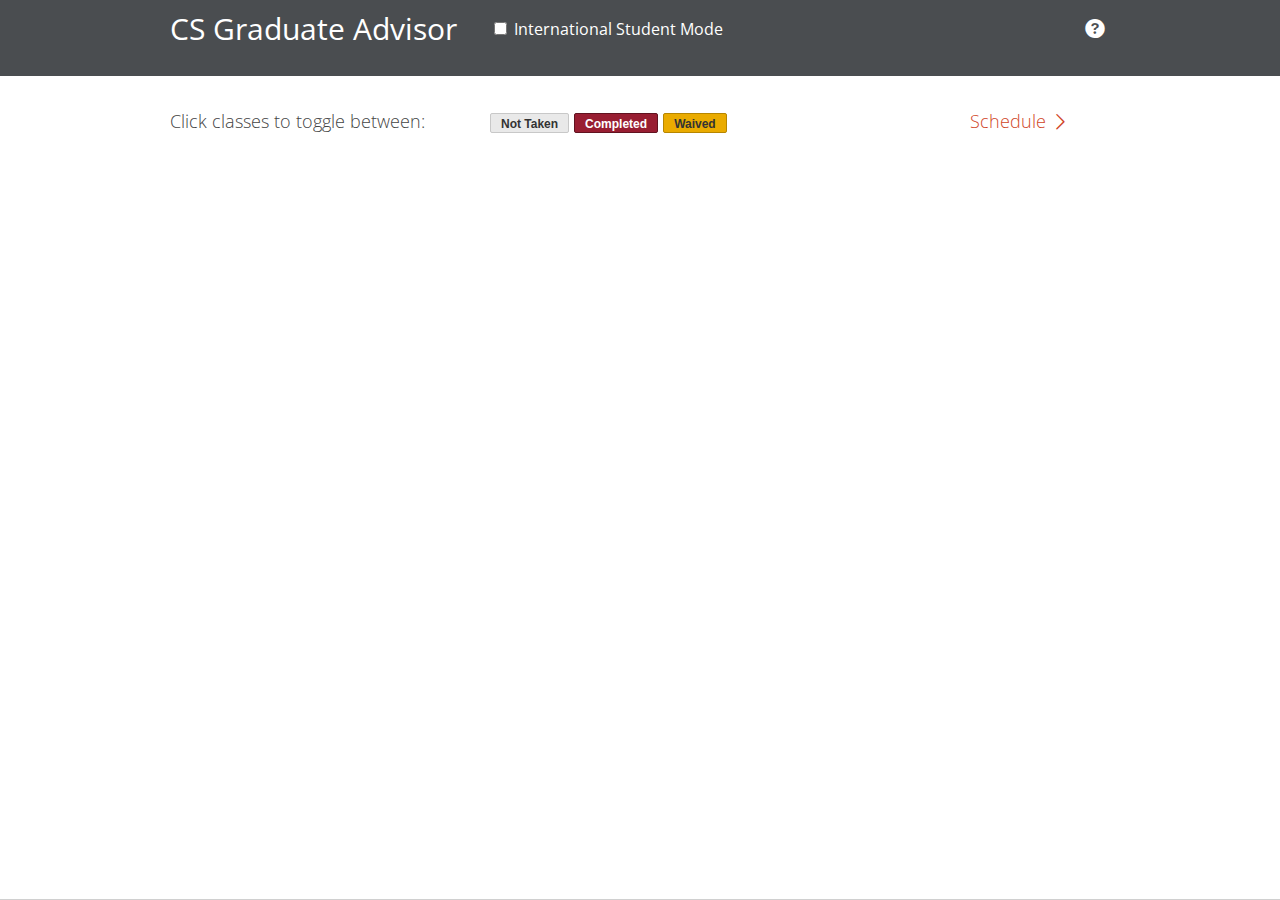
==== commit 0f80784c: "Moved intl student checkbox and include intl flag with auto-schedule calls" ====
--- a/client/app/index.html
+++ b/client/app/index.html
@@ -23,11 +23,14 @@
 		  <a href="#/">CS Graduate Advisor</a>
 		</h3>
         <nav class="eight columns pull_right">
-          <ul id="main-nav">
+          <ul id="pref-nav">
             <li>
               <input id="international-user" type="checkbox" ng-model="user.intl">
               <label for="international-user">International Student Mode</label>
             </li>
+
+          </ul>
+          <ul id="main-nav">
             <li>
               <i class="icon-help-circled help" ng-click="help = true"></i>
             </li>
--- a/client/app/css/style.css
+++ b/client/app/css/style.css
@@ -117,26 +117,38 @@
   margin: 0;
 }
 /* line 23, ../../sass/style.scss */
+.navbar #pref-nav {
+  float: left;
+}
+/* line 27, ../../sass/style.scss */
 .navbar #main-nav {
   float: right;
 }
-/* line 27, ../../sass/style.scss */
+/* line 31, ../../sass/style.scss */
 .navbar h3 a {
   font-weight: bolder;
   color: #FFF;
 }
-/* line 32, ../../sass/style.scss */
+/* line 36, ../../sass/style.scss */
 .navbar .help {
   font-size: 1.3em;
   margin-left: 1em;
 }
-/* line 36, ../../sass/style.scss */
+/* line 40, ../../sass/style.scss */
 .navbar .help:hover {
   color: #981e32;
   cursor: pointer;
 }
 
-/* line 44, ../../sass/style.scss */
+/* line 48, ../../sass/style.scss */
+.intl-mode label {
+  font-size: 18px;
+  font-size: 1.125rem;
+  font-weight: 300;
+  text-rendering: optimizeLegibility;
+}
+
+/* line 55, ../../sass/style.scss */
 .help.modal .content {
   width: 90%;
   height: 90%;
@@ -144,31 +156,31 @@
   max-height: 80%;
 }
 
-/* line 51, ../../sass/style.scss */
+/* line 62, ../../sass/style.scss */
 .disclaimer {
   color: #981e32;
 }
 
-/* line 55, ../../sass/style.scss */
+/* line 66, ../../sass/style.scss */
 .bold {
   font-weight: bold;
 }
 
-/* line 59, ../../sass/style.scss */
+/* line 70, ../../sass/style.scss */
 .tiles.six_up {
   margin-left: -1.5%;
 }
-/* line 61, ../../sass/style.scss */
+/* line 72, ../../sass/style.scss */
 .tiles.six_up > li, .tiles.six_up > .tile {
   margin-left: 1.5%;
   width: 15.1%;
 }
 
-/* line 69, ../../sass/style.scss */
+/* line 80, ../../sass/style.scss */
 .classchooser h5 {
   margin-bottom: 1.25%;
 }
-/* line 73, ../../sass/style.scss */
+/* line 84, ../../sass/style.scss */
 .classchooser li {
   -webkit-touch-callout: none;
   -webkit-user-select: none;
@@ -178,84 +190,93 @@
   user-select: none;
 }
 
-/* line 84, ../../sass/style.scss */
+/* line 95, ../../sass/style.scss */
 .classlist li {
   position: relative;
   display: block;
   padding: 0.5em;
   margin-bottom: 1.25%;
 }
-/* line 90, ../../sass/style.scss */
+/* line 101, ../../sass/style.scss */
 .classlist li:hover {
   background-color: #f9f9f9;
   cursor: pointer;
 }
-/* line 95, ../../sass/style.scss */
+/* line 106, ../../sass/style.scss */
 .classlist .course-title {
   font-size: 75%;
 }
 
-/* line 101, ../../sass/style.scss */
+/* line 112, ../../sass/style.scss */
 .schedule .year {
   font-weight: normal;
 }
 
-/* line 108, ../../sass/style.scss */
+/* line 119, ../../sass/style.scss */
 li.nottaken .info:hover {
   color: #981e32;
 }
-/* line 111, ../../sass/style.scss */
+/* line 122, ../../sass/style.scss */
 li.waived .info:hover {
   color: white;
 }
-/* line 114, ../../sass/style.scss */
+/* line 125, ../../sass/style.scss */
 li.completed .info:hover, li.scheduled .info:hover {
   color: #b3b3b3;
 }
-/* line 118, ../../sass/style.scss */
+/* line 129, ../../sass/style.scss */
 li .info {
   position: absolute;
   top: 0px;
   right: 0px;
   z-index: 1000;
 }
-
-/* line 127, ../../sass/style.scss */
+/* line 136, ../../sass/style.scss */
+li .other-scheduled {
+  position: absolute;
+  right: 30px;
+  top: 0.4em;
+  font-size: 75%;
+  line-height: 20px;
+  color: #999999;
+}
+
+/* line 147, ../../sass/style.scss */
 li.nottaken {
   background-color: #e9e9e9;
   border: 1px solid #c8c8c8;
   color: #333333;
 }
 
-/* line 132, ../../sass/style.scss */
+/* line 152, ../../sass/style.scss */
 li.completed {
   background-color: #981e32 !important;
   border: 1px solid #611320;
   color: white;
 }
 
-/* line 137, ../../sass/style.scss */
+/* line 157, ../../sass/style.scss */
 li.waived {
   background-color: #eaab00 !important;
   border: 1px solid #b78600;
   color: #333333;
 }
 
-/* line 142, ../../sass/style.scss */
+/* line 162, ../../sass/style.scss */
 li.scheduled {
   background-color: #0e83cd !important;
   border: 1px solid #0b649d;
   color: white;
 }
 
-/* line 147, ../../sass/style.scss */
+/* line 167, ../../sass/style.scss */
 li.scheduledother {
   background-color: white !important;
   border: 1px solid #e9e9e9;
   color: #999999;
 }
 
-/* line 153, ../../sass/style.scss */
+/* line 173, ../../sass/style.scss */
 .sticky {
   position: fixed;
   top: 0;
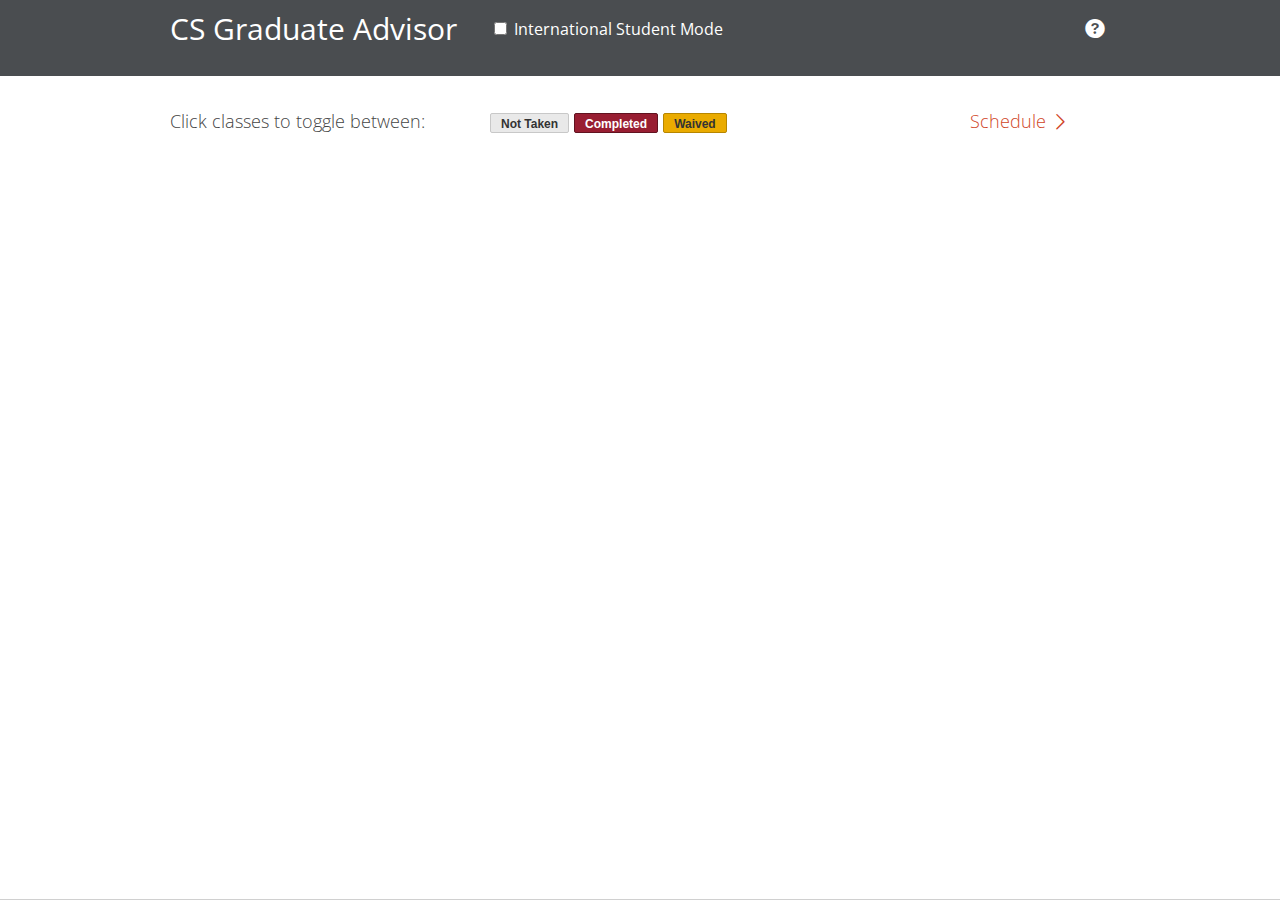
==== commit 6a6933cf: "Update index.html" ====
--- a/client/app/index.html
+++ b/client/app/index.html
@@ -44,10 +44,12 @@
       <h4>Need help?</h4>
       <p><a href="http://www.umsl.edu/mathcs/index.html" target="_blank">Department Home</a></p>
       <p><a href="http://www.umsl.edu/mathcs/graduate-studies/ms-compsci.html" target="_blank">Official Degree Requirements</a></p>
-      <p>This system serves to help you, the UMSL Master's of Science in Computer Science student, see your progress through your courses and choose those that will help you complete your degree.</p>
+      <p><a href="http://www.umsl.edu/mathcs/graduate-studies/compsci-3yr-grad.pdf" target="_blank">Three-Year Course Rotations (PDF)</a></p>
+      <p>This system serves to help you, the UMSL Master's of Science in Computer Science student, see your progress through your courses and choose those that will help you complete your degree.  Note:  First time students should talk to the department administrative assistant before registering for the first time.</p>
       <p>The first step is to input those classes that you have completed or waived.  Click or tap once the box representing each class you have completed and twice the box for each class you have had waived.  If you want to read a description of a class, click the &quot;i&quot; symbol at the top right corner of each class box.  As you input your course history, the progress bars on the top of the screen will update to reflect your selections.</p>
       <p>Once you have marked courses to reflect your current progress, click the &quot;Schedule&quot; link to pick classes for the future.  You can either hand-pick classes in each semester, or use the Auto-Schedule function to have classes selected for you.  Either way, notifications will be displayed at the bottom of the page to help you determine which classes you still need to complete your degree.</p>
       <p>Click or tap the &quot;Auto-Schedule&quot; button to let the system pick classes for you.  A dialog will ask you your preferences for how many classes you would like to take per semester or in how many semesters you would like to graduate; all of these are optional.  Click the "Start Scheduling" button to ask the system to select your classes.</p>
+      <p>Once you have finished scheduling classes, click the &quot;Summary&quot; link to generate a printable summary page of your course selections.</p>
       <p>The &quot;International Student Mode&quot; check-box enforces the requirement that students with study visas must take at least nine (9) hours every semester to be considered full-time and maintain their status.</p>
       <p>Keep in mind that there are non-course requirements for graduation.  After you have completed 21 hours of graduate study, you must notify the department administrative assistant the semester before you intend to graduate.  You must also attend five (5) or more department colloquia.</p>   
     </adv-modal>
--- a/client/app/css/style.css
+++ b/client/app/css/style.css
@@ -82,26 +82,27 @@
   border-top: 1px solid #d0d0d0;
   box-shadow: none;
   -webkit-box-shadow: none;
-}
-/* line 16, ../../sass/_notify.scss */
+  line-height: 30px;
+}
+/* line 17, ../../sass/_notify.scss */
 .notifications .close-btn, .notifications .open-btn, .notifications-toggle .close-btn, .notifications-toggle .open-btn {
   position: absolute;
-  top: 2px;
+  top: -1px;
   left: 2px;
 }
-/* line 21, ../../sass/_notify.scss */
+/* line 22, ../../sass/_notify.scss */
 .notifications .close-btn:hover, .notifications .open-btn:hover, .notifications-toggle .close-btn:hover, .notifications-toggle .open-btn:hover {
   color: #981e32;
   cursor: pointer;
 }
 
-/* line 28, ../../sass/_notify.scss */
+/* line 29, ../../sass/_notify.scss */
 .notifications-toggle {
   min-height: 30px;
   vertical-align: center;
   text-align: center;
 }
-/* line 33, ../../sass/_notify.scss */
+/* line 34, ../../sass/_notify.scss */
 .notifications-toggle:hover {
   color: #981e32;
   cursor: pointer;
@@ -141,7 +142,7 @@
 }
 
 /* line 48, ../../sass/style.scss */
-.intl-mode label {
+label.checkbox {
   font-size: 18px;
   font-size: 1.125rem;
   font-weight: 300;
@@ -281,3 +282,26 @@
   position: fixed;
   top: 0;
 }
+
+/* line 179, ../../sass/style.scss */
+h5.summary {
+  margin-bottom: 1em;
+  font-weight: 500;
+}
+
+/* line 186, ../../sass/style.scss */
+.summary p {
+  margin-bottom: 0.2em;
+}
+/* line 190, ../../sass/style.scss */
+.summary hr {
+  margin-top: 0;
+  margin-bottom: 0.5em;
+}
+/* line 196, ../../sass/style.scss */
+.summary.notes {
+  background-color: #D3D3D3;
+  border: 1px solid #333;
+  margin-top: 1em;
+  padding: 0.5em;
+}
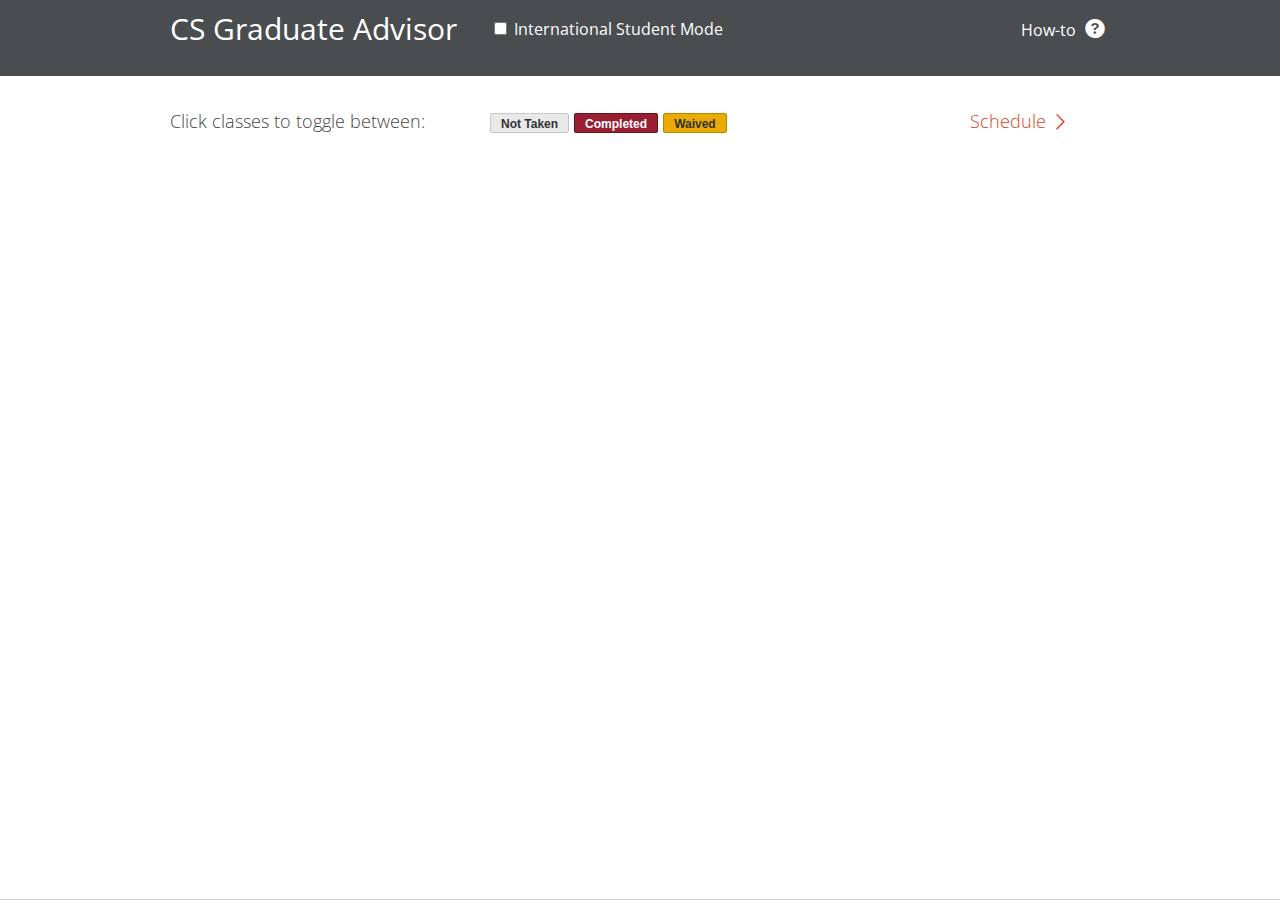
==== commit 1d58808d: "Added how-to label to help button" ====
--- a/client/app/index.html
+++ b/client/app/index.html
@@ -31,8 +31,9 @@
 
           </ul>
           <ul id="main-nav">
-            <li>
-              <i class="icon-help-circled help" ng-click="help = true"></i>
+            <li class="help"  ng-click="help = true">
+              How-to
+              <i class="icon-help-circled" ></i>
             </li>
           </ul>
         </nav>
--- a/client/app/css/style.css
+++ b/client/app/css/style.css
@@ -130,18 +130,17 @@
   font-weight: bolder;
   color: #FFF;
 }
-/* line 36, ../../sass/style.scss */
-.navbar .help {
+/* line 38, ../../sass/style.scss */
+.navbar .help i {
   font-size: 1.3em;
-  margin-left: 1em;
-}
-/* line 40, ../../sass/style.scss */
+}
+/* line 42, ../../sass/style.scss */
 .navbar .help:hover {
-  color: #981e32;
+  color: #eaab00;
   cursor: pointer;
 }
 
-/* line 48, ../../sass/style.scss */
+/* line 50, ../../sass/style.scss */
 label.checkbox {
   font-size: 18px;
   font-size: 1.125rem;
@@ -149,7 +148,7 @@
   text-rendering: optimizeLegibility;
 }
 
-/* line 55, ../../sass/style.scss */
+/* line 57, ../../sass/style.scss */
 .help.modal .content {
   width: 90%;
   height: 90%;
@@ -157,31 +156,31 @@
   max-height: 80%;
 }
 
-/* line 62, ../../sass/style.scss */
+/* line 64, ../../sass/style.scss */
 .disclaimer {
   color: #981e32;
 }
 
-/* line 66, ../../sass/style.scss */
+/* line 68, ../../sass/style.scss */
 .bold {
   font-weight: bold;
 }
 
-/* line 70, ../../sass/style.scss */
+/* line 72, ../../sass/style.scss */
 .tiles.six_up {
   margin-left: -1.5%;
 }
-/* line 72, ../../sass/style.scss */
+/* line 74, ../../sass/style.scss */
 .tiles.six_up > li, .tiles.six_up > .tile {
   margin-left: 1.5%;
   width: 15.1%;
 }
 
-/* line 80, ../../sass/style.scss */
+/* line 82, ../../sass/style.scss */
 .classchooser h5 {
   margin-bottom: 1.25%;
 }
-/* line 84, ../../sass/style.scss */
+/* line 86, ../../sass/style.scss */
 .classchooser li {
   -webkit-touch-callout: none;
   -webkit-user-select: none;
@@ -191,48 +190,48 @@
   user-select: none;
 }
 
-/* line 95, ../../sass/style.scss */
+/* line 97, ../../sass/style.scss */
 .classlist li {
   position: relative;
   display: block;
   padding: 0.5em;
   margin-bottom: 1.25%;
 }
-/* line 101, ../../sass/style.scss */
+/* line 103, ../../sass/style.scss */
 .classlist li:hover {
   background-color: #f9f9f9;
   cursor: pointer;
 }
-/* line 106, ../../sass/style.scss */
+/* line 108, ../../sass/style.scss */
 .classlist .course-title {
   font-size: 75%;
 }
 
-/* line 112, ../../sass/style.scss */
+/* line 114, ../../sass/style.scss */
 .schedule .year {
   font-weight: normal;
 }
 
-/* line 119, ../../sass/style.scss */
+/* line 121, ../../sass/style.scss */
 li.nottaken .info:hover {
   color: #981e32;
 }
-/* line 122, ../../sass/style.scss */
+/* line 124, ../../sass/style.scss */
 li.waived .info:hover {
   color: white;
 }
-/* line 125, ../../sass/style.scss */
+/* line 127, ../../sass/style.scss */
 li.completed .info:hover, li.scheduled .info:hover {
   color: #b3b3b3;
 }
-/* line 129, ../../sass/style.scss */
+/* line 131, ../../sass/style.scss */
 li .info {
   position: absolute;
   top: 0px;
   right: 0px;
   z-index: 1000;
 }
-/* line 136, ../../sass/style.scss */
+/* line 138, ../../sass/style.scss */
 li .other-scheduled {
   position: absolute;
   right: 30px;
@@ -242,63 +241,63 @@
   color: #999999;
 }
 
-/* line 147, ../../sass/style.scss */
+/* line 149, ../../sass/style.scss */
 li.nottaken {
   background-color: #e9e9e9;
   border: 1px solid #c8c8c8;
   color: #333333;
 }
 
-/* line 152, ../../sass/style.scss */
+/* line 154, ../../sass/style.scss */
 li.completed {
   background-color: #981e32 !important;
   border: 1px solid #611320;
   color: white;
 }
 
-/* line 157, ../../sass/style.scss */
+/* line 159, ../../sass/style.scss */
 li.waived {
   background-color: #eaab00 !important;
   border: 1px solid #b78600;
   color: #333333;
 }
 
-/* line 162, ../../sass/style.scss */
+/* line 164, ../../sass/style.scss */
 li.scheduled {
   background-color: #0e83cd !important;
   border: 1px solid #0b649d;
   color: white;
 }
 
-/* line 167, ../../sass/style.scss */
+/* line 169, ../../sass/style.scss */
 li.scheduledother {
   background-color: white !important;
   border: 1px solid #e9e9e9;
   color: #999999;
 }
 
-/* line 173, ../../sass/style.scss */
+/* line 175, ../../sass/style.scss */
 .sticky {
   position: fixed;
   top: 0;
 }
 
-/* line 179, ../../sass/style.scss */
+/* line 181, ../../sass/style.scss */
 h5.summary {
   margin-bottom: 1em;
   font-weight: 500;
 }
 
-/* line 186, ../../sass/style.scss */
+/* line 188, ../../sass/style.scss */
 .summary p {
   margin-bottom: 0.2em;
 }
-/* line 190, ../../sass/style.scss */
+/* line 192, ../../sass/style.scss */
 .summary hr {
   margin-top: 0;
   margin-bottom: 0.5em;
 }
-/* line 196, ../../sass/style.scss */
+/* line 198, ../../sass/style.scss */
 .summary.notes {
   background-color: #D3D3D3;
   border: 1px solid #333;
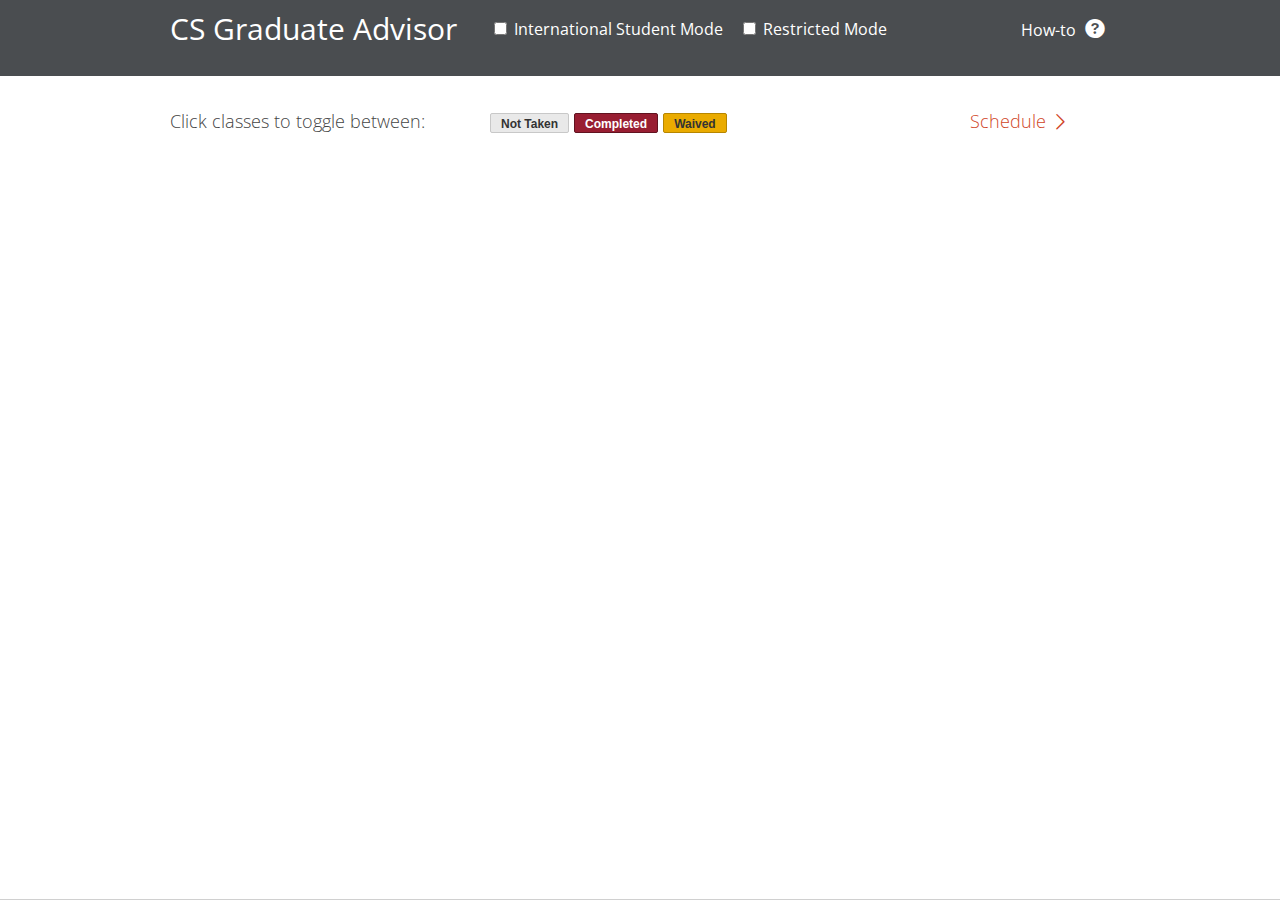
==== commit 34161327: "Added restricted checkbox and including the flag in validation and auto-schedule calls" ====
--- a/client/app/index.html
+++ b/client/app/index.html
@@ -24,11 +24,17 @@
 		</h3>
         <nav class="eight columns pull_right">
           <ul id="pref-nav">
-            <li>
+            <li class="ttip" data-tooltip="Adds minimum hours per
+                                           semester restriction">
               <input id="international-user" type="checkbox" ng-model="user.intl">
               <label for="international-user">International Student Mode</label>
             </li>
-
+            <li class="ttip" data-tooltip="For graduate students on
+                                          Restricted status">
+              <input id="restricted-mode" type="checkbox"
+                     ng-model="user.restricted">
+              <label for="restricted-mode">Restricted Mode</label>
+            </li>
           </ul>
           <ul id="main-nav">
             <li class="help"  ng-click="help = true">
--- a/client/app/css/style.css
+++ b/client/app/css/style.css
@@ -121,26 +121,40 @@
 .navbar #pref-nav {
   float: left;
 }
-/* line 27, ../../sass/style.scss */
+/* line 26, ../../sass/style.scss */
+.navbar #pref-nav li:not(:first-child) {
+  padding-left: 1em;
+}
+/* line 32, ../../sass/style.scss */
+.navbar #pref-nav li input, .navbar #pref-nav li label {
+  cursor: pointer;
+}
+/* line 36, ../../sass/style.scss */
+.navbar #pref-nav li.ttip:after {
+  top: 50px;
+  bottom: auto;
+  z-index: 100000;
+}
+/* line 46, ../../sass/style.scss */
 .navbar #main-nav {
   float: right;
 }
-/* line 31, ../../sass/style.scss */
+/* line 50, ../../sass/style.scss */
 .navbar h3 a {
   font-weight: bolder;
   color: #FFF;
 }
-/* line 38, ../../sass/style.scss */
+/* line 57, ../../sass/style.scss */
 .navbar .help i {
   font-size: 1.3em;
 }
-/* line 42, ../../sass/style.scss */
+/* line 61, ../../sass/style.scss */
 .navbar .help:hover {
   color: #eaab00;
   cursor: pointer;
 }
 
-/* line 50, ../../sass/style.scss */
+/* line 69, ../../sass/style.scss */
 label.checkbox {
   font-size: 18px;
   font-size: 1.125rem;
@@ -148,7 +162,7 @@
   text-rendering: optimizeLegibility;
 }
 
-/* line 57, ../../sass/style.scss */
+/* line 76, ../../sass/style.scss */
 .help.modal .content {
   width: 90%;
   height: 90%;
@@ -156,31 +170,31 @@
   max-height: 80%;
 }
 
-/* line 64, ../../sass/style.scss */
+/* line 83, ../../sass/style.scss */
 .disclaimer {
   color: #981e32;
 }
 
-/* line 68, ../../sass/style.scss */
+/* line 87, ../../sass/style.scss */
 .bold {
   font-weight: bold;
 }
 
-/* line 72, ../../sass/style.scss */
+/* line 91, ../../sass/style.scss */
 .tiles.six_up {
   margin-left: -1.5%;
 }
-/* line 74, ../../sass/style.scss */
+/* line 93, ../../sass/style.scss */
 .tiles.six_up > li, .tiles.six_up > .tile {
   margin-left: 1.5%;
   width: 15.1%;
 }
 
-/* line 82, ../../sass/style.scss */
+/* line 101, ../../sass/style.scss */
 .classchooser h5 {
   margin-bottom: 1.25%;
 }
-/* line 86, ../../sass/style.scss */
+/* line 105, ../../sass/style.scss */
 .classchooser li {
   -webkit-touch-callout: none;
   -webkit-user-select: none;
@@ -190,48 +204,48 @@
   user-select: none;
 }
 
-/* line 97, ../../sass/style.scss */
+/* line 116, ../../sass/style.scss */
 .classlist li {
   position: relative;
   display: block;
   padding: 0.5em;
   margin-bottom: 1.25%;
 }
-/* line 103, ../../sass/style.scss */
+/* line 122, ../../sass/style.scss */
 .classlist li:hover {
   background-color: #f9f9f9;
   cursor: pointer;
 }
-/* line 108, ../../sass/style.scss */
+/* line 127, ../../sass/style.scss */
 .classlist .course-title {
   font-size: 75%;
 }
 
-/* line 114, ../../sass/style.scss */
+/* line 133, ../../sass/style.scss */
 .schedule .year {
   font-weight: normal;
 }
 
-/* line 121, ../../sass/style.scss */
+/* line 140, ../../sass/style.scss */
 li.nottaken .info:hover {
   color: #981e32;
 }
-/* line 124, ../../sass/style.scss */
+/* line 143, ../../sass/style.scss */
 li.waived .info:hover {
   color: white;
 }
-/* line 127, ../../sass/style.scss */
+/* line 146, ../../sass/style.scss */
 li.completed .info:hover, li.scheduled .info:hover {
   color: #b3b3b3;
 }
-/* line 131, ../../sass/style.scss */
+/* line 150, ../../sass/style.scss */
 li .info {
   position: absolute;
   top: 0px;
   right: 0px;
   z-index: 1000;
 }
-/* line 138, ../../sass/style.scss */
+/* line 157, ../../sass/style.scss */
 li .other-scheduled {
   position: absolute;
   right: 30px;
@@ -241,63 +255,63 @@
   color: #999999;
 }
 
-/* line 149, ../../sass/style.scss */
+/* line 168, ../../sass/style.scss */
 li.nottaken {
   background-color: #e9e9e9;
   border: 1px solid #c8c8c8;
   color: #333333;
 }
 
-/* line 154, ../../sass/style.scss */
+/* line 173, ../../sass/style.scss */
 li.completed {
   background-color: #981e32 !important;
   border: 1px solid #611320;
   color: white;
 }
 
-/* line 159, ../../sass/style.scss */
+/* line 178, ../../sass/style.scss */
 li.waived {
   background-color: #eaab00 !important;
   border: 1px solid #b78600;
   color: #333333;
 }
 
-/* line 164, ../../sass/style.scss */
+/* line 183, ../../sass/style.scss */
 li.scheduled {
   background-color: #0e83cd !important;
   border: 1px solid #0b649d;
   color: white;
 }
 
-/* line 169, ../../sass/style.scss */
+/* line 188, ../../sass/style.scss */
 li.scheduledother {
   background-color: white !important;
   border: 1px solid #e9e9e9;
   color: #999999;
 }
 
-/* line 175, ../../sass/style.scss */
+/* line 194, ../../sass/style.scss */
 .sticky {
   position: fixed;
   top: 0;
 }
 
-/* line 181, ../../sass/style.scss */
+/* line 200, ../../sass/style.scss */
 h5.summary {
   margin-bottom: 1em;
   font-weight: 500;
 }
 
-/* line 188, ../../sass/style.scss */
+/* line 207, ../../sass/style.scss */
 .summary p {
   margin-bottom: 0.2em;
 }
-/* line 192, ../../sass/style.scss */
+/* line 211, ../../sass/style.scss */
 .summary hr {
   margin-top: 0;
   margin-bottom: 0.5em;
 }
-/* line 198, ../../sass/style.scss */
+/* line 217, ../../sass/style.scss */
 .summary.notes {
   background-color: #D3D3D3;
   border: 1px solid #333;
